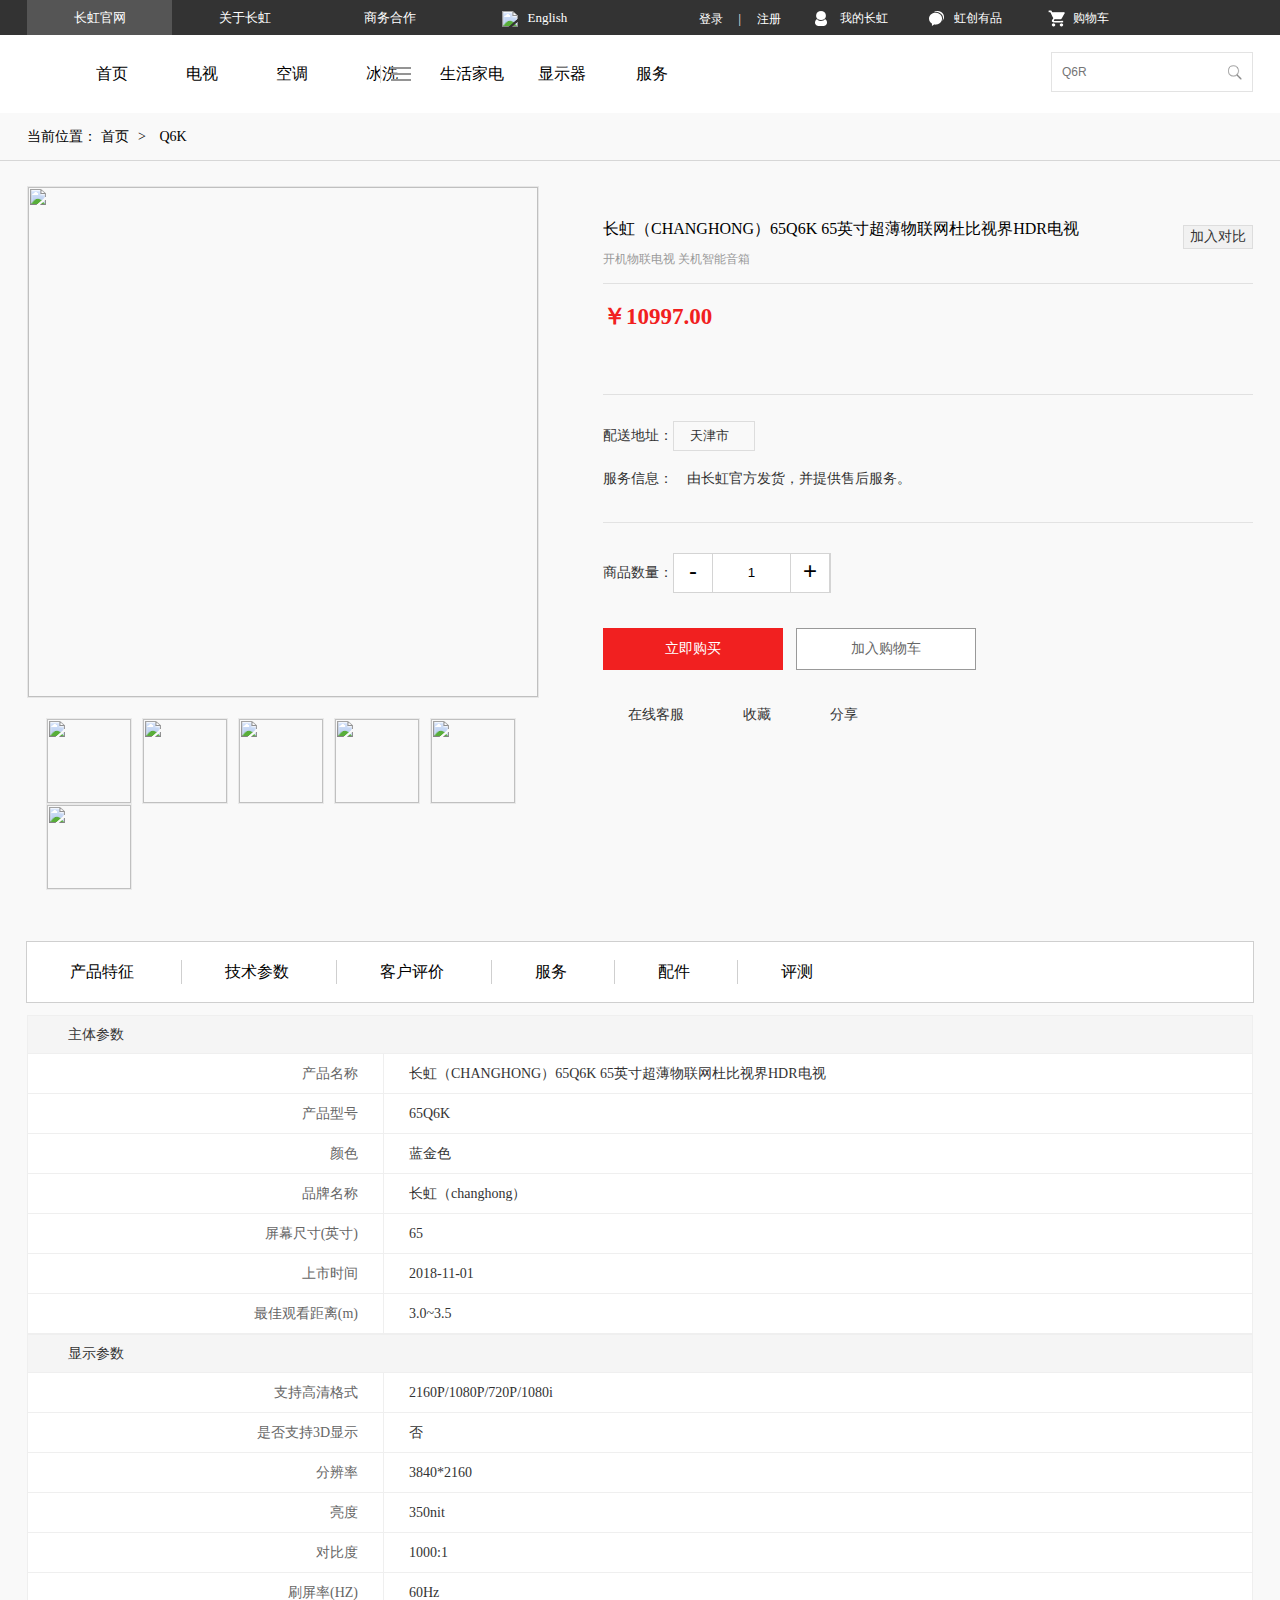
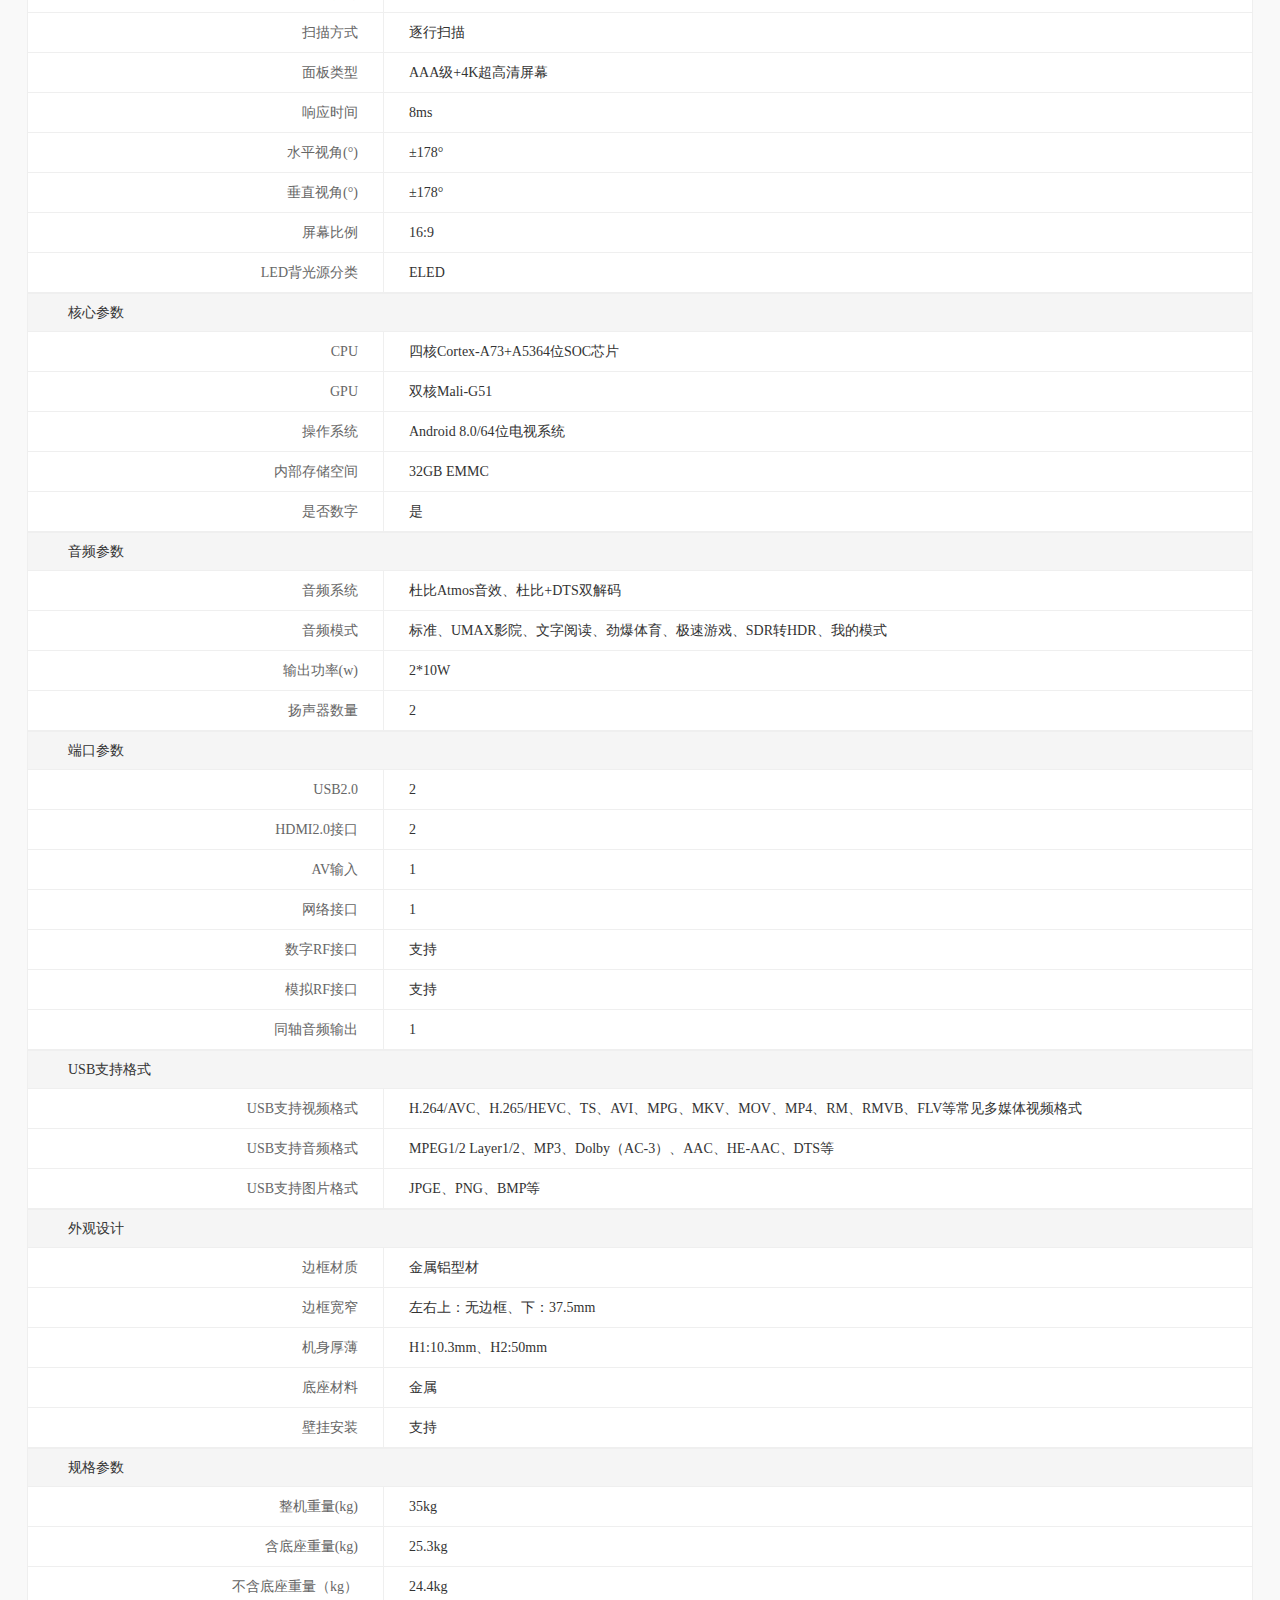
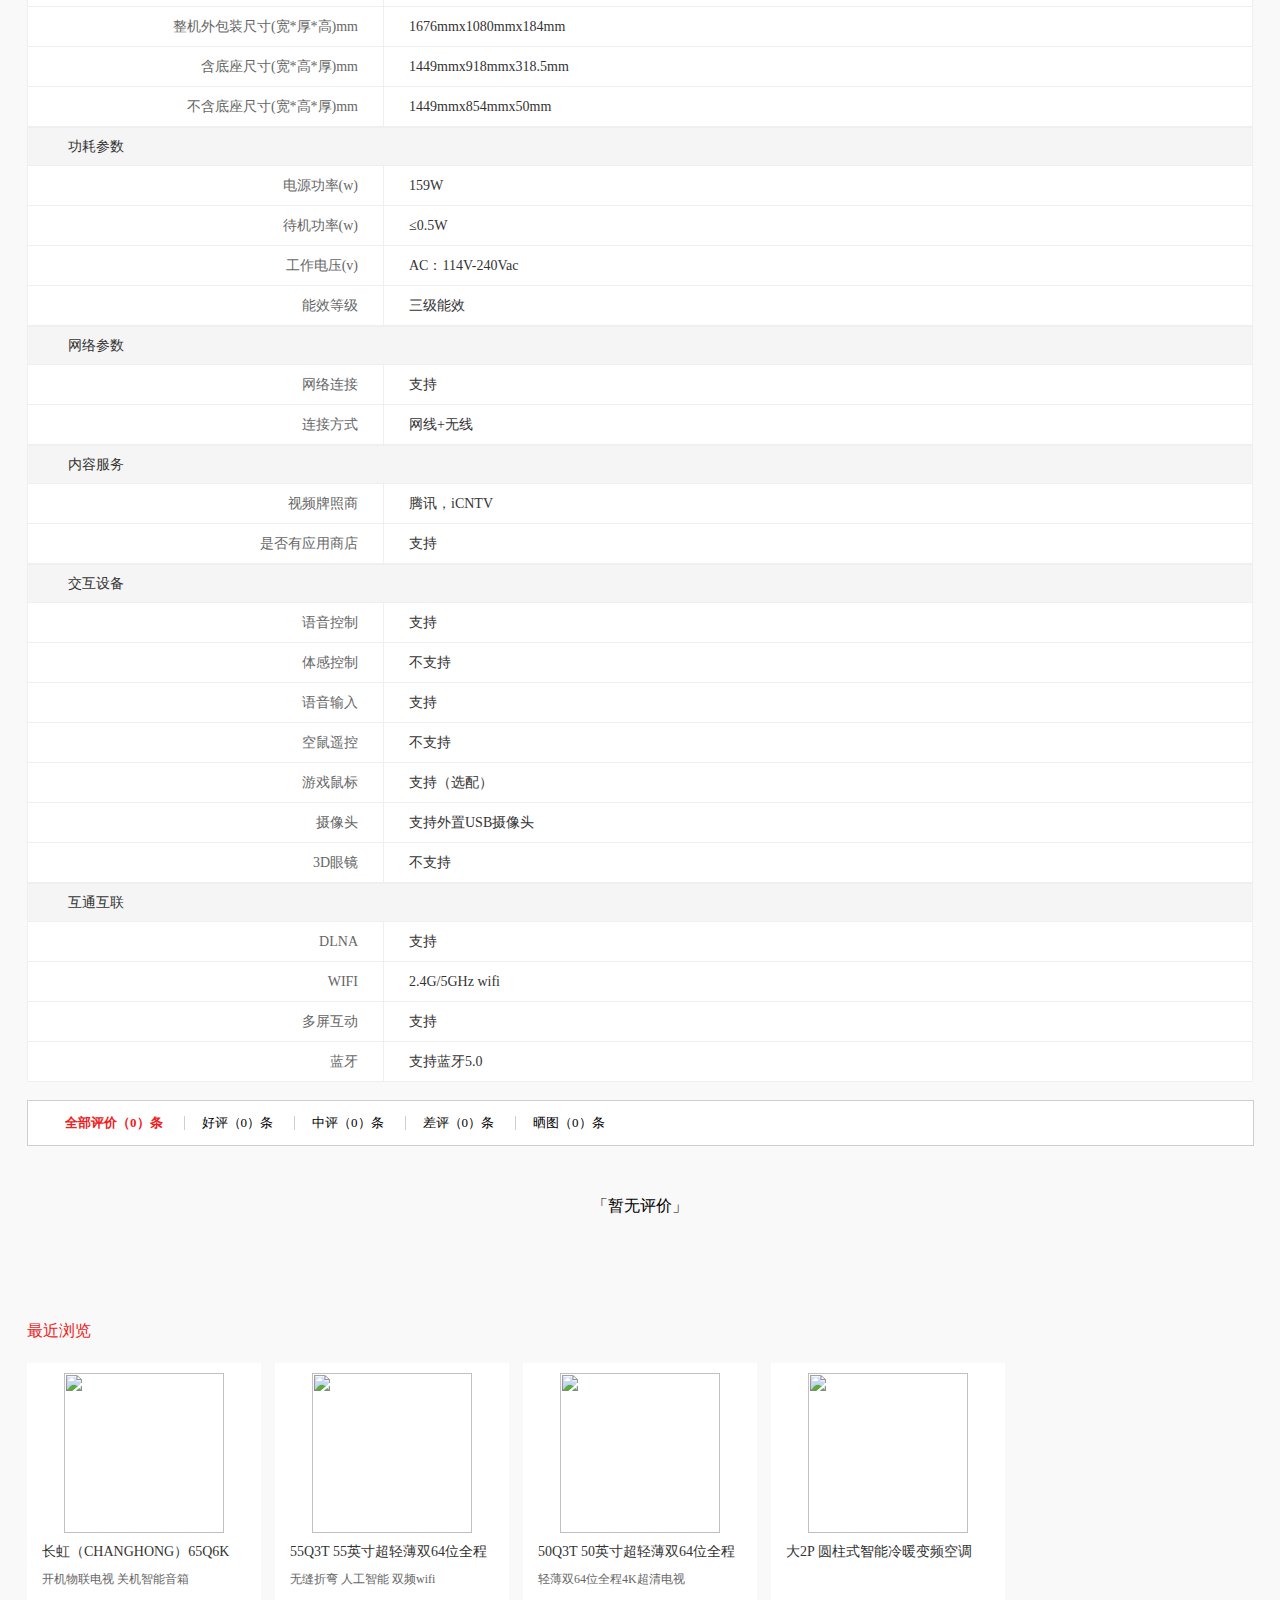
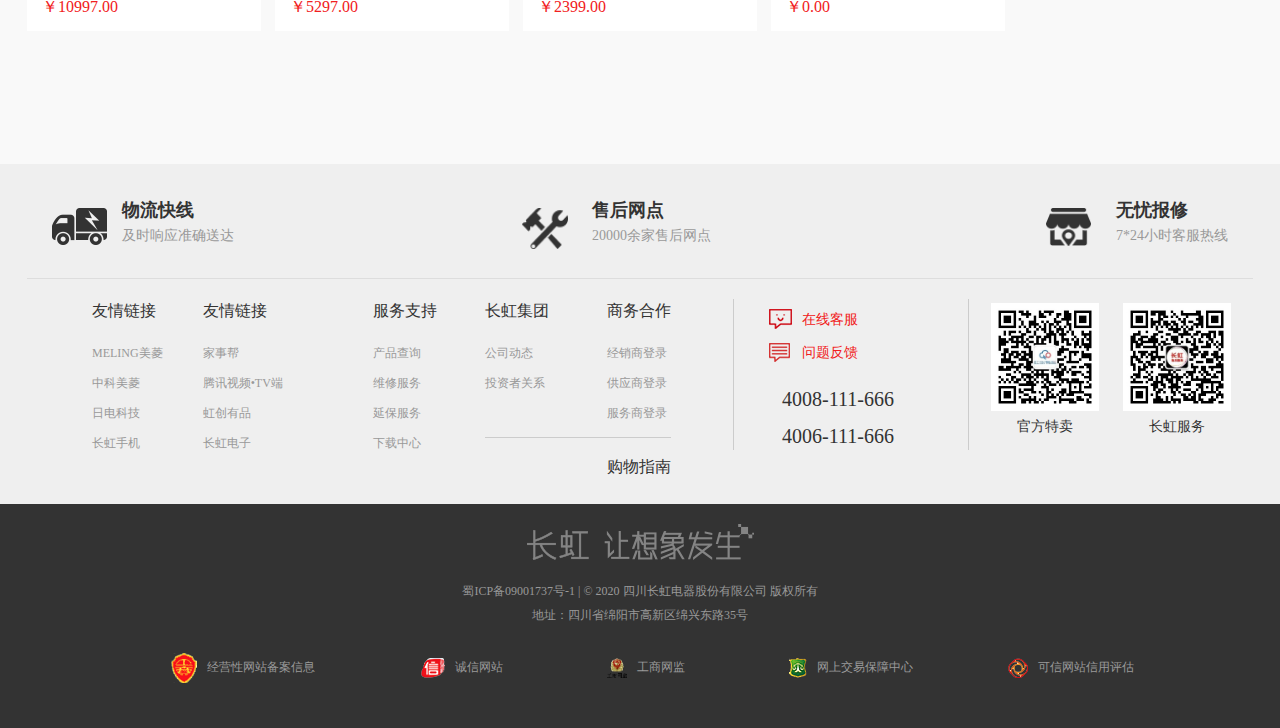
==== html/detailed.html @ 0b78bee0 "第9次提交，详情页静态完成" ====
<!DOCTYPE html>
<html lang="en">
    <head>
        <meta charset="UTF-8">
        <meta name="viewport" content="width=device-width, initial-scale=1.0">
        <meta http-equiv="X-UA-Compatible" content="ie=edge">
        <title>长虹官网—让想象发生</title>
        <link rel="shortcut icon" href="http://cn.changhong.com/favicon.ico">
        <link rel="stylesheet" href="../css/detailed.min.css">
        <script src="../js/require.js" async="true" defer data-main="../js/mainDetailed"></script>
    </head>
    <body>
        <!-- 头部 -->
        <div class="header">
            <div class="header-container">
                <div class="header-left">
                    <ul>
                        <li><a href="" class="cur">长虹官网</a></li>
                        <li><a href="">关于长虹</a></li>
                        <li><a href="">商务合作</a></li>
                        <li><a href="">
                            <img src="http://images.changhong.com/chgw/images/en_icon.png">
                            &nbsp;&nbsp;English
                        </a></li>
                    </ul>
                </div>
                <div class="header-right">
                    <div class="header-login">
                        <a href="html/login.html">登录</a>
                        <span>|</span>
                        <a href="">注册</a>
                    </div>
                    <div class="header-motool">
                        <div class="motool-tool">
                            <div class="motool-tool-row">
                                <a href="" class="tool-min">我的长虹</a>
                            </div>
                            <div class="tool-myCQ-tips">
                                <div class="tool-myCQ-infor">
                                    <img src="http://cn.changhong.com/images/tool-myCQ-my-photo_03.jpg" alt="" width="60" height="60" id="user_image">
                                    <p class="tool-myCQ-infor-phone">您好请登录</a></p>
                                    <p class="tool-myCQ-infor-setting"><a href="">账户设置</a></p>
                                </div>
                                <div class="tool-myCQ-operation">
                                    <a href="">我的订单</a>
                                    <span>|</span>
                                    <a href="">我的预约</a>
                                    <div class="tool-myCQ-operation-cut"></div>
                                    <a href="">家电管家</a>
                                    <span>|</span>
                                    <a href="">服务记录</a>
                                    <div class="tool-myCQ-operation-cut"></div>
                                    <a href="">我的收藏</a>
                                    <span>|</span>     
                                    <div class="tool-myCQ-operation-cut"></div>
                                </div>
                            </div>
                        </div>
                        <div class="motool-tool">
                            <div class="motool-tool-row">
                                <a href="" class="tool-new">虹创有品</a>
                                <img class="hcyp-ewm-img" src="http://images.changhong.com/chgw/images/cnhome-hcyp-ewm.jpg" alt="">
                            </div>
                        </div>
                        <div class="motool-tool">
                            <div class="motool-tool-row">
                                <a href="" class="tool-gw">购物车</a>
                            </div>
                            <div class="tool-container-tips">
                                <div class="tool-container-tips-warp">
                                </div>
                                <div class="tool-goods-pay">
                                    <div class="tool-car-infor">
                                        <p><span id="totalNum">0</span>件商品</p>
                                        <h1>总价：<span id="totalPrice"></span></h1>
                                    </div>
                                    <a href="" class="goods-pay-btn" id="goods-pay-btn">立即结算</a>
                                </div>
                                <h1 class="tips-nogoods">购物车中还没有商品，赶紧选购吧</h1>
                            </div>
                        </div>
                    </div>
                </div>
            </div>
        </div>

        <!-- 导航 -->
        <div class="nav">
            <div class="com-width clearfix header-nav-container">
                <div class="nav-logo">
                    <a href="index.html">
                        <img src="http://cn.changhong.com/gwsy/images/P020161125568572860644.png" alt="">
                    </a>
                </div>
                <div class="home-nav" id="home-nav">
                    <div class="home-inner-edit" id="edit">
                        <a href="#"></a>
                    </div>
                    <ul>
                        <li class="cur">
                            <div class="home-nav-menu1" id="n0">
                            </div>
                        </li>
                        <li>
                            <div class="home-nav-menu" id="n1">
                            </div>
                            <div class="home-nav-sub" style="display: none;">
                                <div class="com-width">
                                    <p class="home-sub-title">
                                    <a href="javascript:void(0);" style="cursor:default;">热门推荐</a>
                                    </p>
                                <div class="home-nav-sub-cont" id="div0">
                                                            
                                </div>
                            </div>
                            </div>
                        </li>
                        <li>
                            <div class="home-nav-menu" id="n2">
                            </div>
                            <div class="home-nav-sub" style="display: none;">
                                <div class="com-width">
                                    <p class="home-sub-title">
                                    <a href="#" style="cursor:default;">热门推荐</a>
                                    </p> 
                                <div class="home-nav-sub-cont" id="div1">
        
                                </div>
                            </div>
                            </div>
                        </li>
                        <li>
                            <div class="home-nav-menu" id="n3">
                            </div>
                            <div class="home-nav-sub" style="display: none;">
                                <div class="com-width">
                                    <p class="home-sub-title">
                                    <a href="#" style="cursor:default;">热门推荐</a>
                                    </p> 
                                <div class="home-nav-sub-cont" id="div2">
        
                                </div>
                            </div>
                            </div>                        </li>
                        <li>
                            <div class="home-nav-menu" id="n4">
                            </div>
                            <div class="home-nav-sub" style="display: none;">
                                <div class="com-width">
                                    <p class="home-sub-title">
                                    <a href="#" style="cursor:default;">热门推荐</a>
                                    </p> 
                                <div class="home-nav-sub-cont" id="div3">
        
                                </div>
                            </div>
                            </div>                        </li>
                        <li>
                            <div class="home-nav-menu" id="n5">
                            </div>
                            <div class="home-nav-sub" style="display: none;">
                                <div class="com-width">
                                    <p class="home-sub-title">
                                    <a href="#" style="cursor:default;">热门推荐</a>
                                    </p> 
                                <div class="home-nav-sub-cont" id="div4">
        
                                </div>
                            </div>
                            </div>                        </li>
                        <li>
                            <div class="home-nav-menu" id="n6">
                            </div class="home-nav-menu">
                            <div class="home-nav-sub" style="display: none;">
                                <div class="com-width">
                                    <p class="home-sub-title">
                                    <a href="#" style="cursor:default;">热门推荐</a>
                                    </p> 
                                <div class="home-nav-sub-cont" id="div5">
        
                                </div>
                            </div>
                            </div>                        </li>
                    </ul>
                </div>
                <div class="home-search">
                    <input type="text" id="searchInput" class="home-search-key" placeholder="Q6R">
                    <input type="button" class="home-search-btn">
                    <div id="orignSearchList">
                    </div>
              </div>
            </div>
        </div>
        <div class="home-nav-inner home-nav-inner-show home-nav-inner-index" id="navT">
            <ul>
                
                <!--chiq-->
                
                    <li>
                        <div class="home-inner-menu home-inner-chiq" id="nT0">
                                <!--启客系列-->
                            </div>
                            <div class="home-inner-secd" id="nav0">
                           
                            </div>
                        </li>
                    
                    <!--chiq-->
                    <!--平板电视-->
                    
                        <li>
                            <div class="home-inner-menu home-inner-TV" id="nT1">
                                <!--<a href='http://cn.changhong.com/cpzx/pb_televisions/search.html'  target="_blank"  >平板电视</a><span></span>-->
                            </div>
                            <div class="home-inner-secd" id="nav1">
                           
                            </div>
                        </li>
                    
                    <!--平板电视-->
                    <!--家用空调-->
                    
                        <li>
                            <div class="home-inner-menu home-inner-air" id="nT2">
                                <!--<a href="./cpzx/jy_aircondition/" target="_blank">空调产品</a>-->
                            </div>
                            <div class="home-inner-secd" id="nav2">
                            </div>
                        </li>
                    
                    <!--家用空调-->
                    <!--冰洗-->
                    
                        <li>
                            <div class="home-inner-menu home-inner-icebox" id="nT3">
                                <!--<a href="./cpzx/bx/" target="_blank">冰洗产品</a> href='http://cn.changhong.com/cpzx/bx/search.html?bxlx=qtbx'-->
                            </div>
                            <div class="home-inner-secd" id="nav3">
                            
                </div>
            </li>
        
        <!--冰洗-->
        <!--生活电器-->
        
            <li>
                <div class="home-inner-menu home-inner-ele" id="nT4">
                    <!--生活家电-->
                </div>
                <div class="home-inner-secd" id="nav4">
                
                </div>
            </li>
        
        <!--生活电器-->
        <!--数码影音-->
        
            <li>
                <div class="home-inner-menu home-inner-digital" id="nT5">
                </div>
                <div class="home-inner-secd" id="nav5">
                 
                </div>
            </li>
        
        <!--数码影音-->
        <!--周边其他--><!--照明-->
        
            <li>
                <div class="home-inner-menu home-inner-other" id="nT6">
                </div>
                <div class="home-inner-secd" id="nav6">

                </div>
            </li>
        
        <!--周边其他-->
        
        </ul>
    </div>

<!-- content -->
<div class="pro-detail">
    <p class="pro-detail-bumb">当前位置：
        <a href="http://cn.changhong.com/">首页</a>
        <span>&gt;</span>
        <a target="_self" href="http://cn.changhong.com/cpzx/chiq/chiq_televisions/chiq_q6k/">Q6K</a>

        <!--            <a href="../../../../../" target="_blank" title="首页" class="CurrChnlCls">首页</a><span>></span><a href="../../../../" target="_blank" title="产品中心" class="CurrChnlCls">产品中心</a><span>></span><a href="../../../" target="_blank" title="启客系列" class="CurrChnlCls">启客系列</a><span>></span><a href="../../" target="_blank" title="CHiQ电视" class="CurrChnlCls">CHiQ电视</a><span>></span><a href="../" target="_blank" title="Q6K" class="CurrChnlCls">Q6K</a>
        -->
    </p>
    <div class="pro-detail-con">
        <div class="pro-dcon-item clearfix">
            <div class="pro-ditem-pic">
                <div class="pro-ditem-cp">
                    <div id="ProDiemCp">
                        <img id="" src="http://images.changhong.com/chgw/cpzx/chiq/chiq_televisions/chiq_q6k/201811/W020181117350957097917.jpg" alt="" width="510" height="510">
                        <div class="big-mirror" style="display: none; left: 40.4px; top: 0px;"></div>
                    </div>
                    <div class="big-pic" style="display: none;">
                        <img src="http://images.changhong.com/chgw/cpzx/chiq/chiq_televisions/chiq_q6k/201811/W020181117350957097917.jpg" alt="" width="1275" height="1275" style="left: -101px; top: 0px;"></div>
                </div>
                <div class="pro-ditem-items">
                    <a href="javascript:void(0);" class="item-pre"></a>
                    <div>
                        <ul id="daxiaocontrol" style="width: 662px;">
                            
                                <li class="pro-cur">
                                    <a href="javascript:void(0)" class="item-s">
                                        <img src="http://images.changhong.com/chgw/cpzx/chiq/chiq_televisions/chiq_q6k/201811/W020181117350954311522.jpg" alt="" width="84" height="84"></a>
                                </li>
                            
                                <li>
                                    <a href="javascript:void(0)" class="item-s">
                                        <img src="http://images.changhong.com/chgw/cpzx/chiq/chiq_televisions/chiq_q6k/201811/W020181117350954834028.jpg" alt="" width="84" height="84"></a>
                                </li>
                            
                                <li>
                                    <a href="javascript:void(0)" class="item-s">
                                        <img src="http://images.changhong.com/chgw/cpzx/chiq/chiq_televisions/chiq_q6k/201811/W020181117350955542873.jpg" alt="" width="84" height="84"></a>
                                </li>
                            
                                <li>
                                    <a href="javascript:void(0)" class="item-s">
                                        <img src="http://images.changhong.com/chgw/cpzx/chiq/chiq_televisions/chiq_q6k/201811/W020181117350956242283.jpg" alt="" width="84" height="84"></a>
                                </li>
                            
                                <li>
                                    <a href="javascript:void(0)" class="item-s pro-cur">
                                        <img src="http://images.changhong.com/chgw/cpzx/chiq/chiq_televisions/chiq_q6k/201811/W020181117350957097917.jpg" alt="" width="84" height="84"></a>
                                </li>
                            
                                <li>
                                    <a href="javascript:void(0)" class="item-s">
                                        <img src="http://images.changhong.com/chgw/cpzx/chiq/chiq_televisions/chiq_q6k/201811/W020181117350957800195.jpg" alt="" width="84" height="84"></a>
                                </li>
                            
                                <li class="m0">
                                    <a href="javascript:void(0)" class="item-s">
                                        <img src="http://images.changhong.com/chgw/cpzx/chiq/chiq_televisions/chiq_q6k/201811/W020181117350958350794.jpg" alt="" width="84" height="84"></a>
                                </li>
                            
                            <script>jQuery(function($) {
                                $("#daxiaocontrol li:first").addClass("pro-cur");
                                $("#daxiaocontrol li:last").addClass("m0");
                            });</script>
                        </ul>
                    </div>
                    <a href="javascript:void(0);" class="item-next"></a>
                </div>
            </div>
            <div class="pro-ditem-price">
                <div class="pro-ditem-name">
                    <h2>
                        长虹（CHANGHONG）65Q6K 65英寸超薄物联网杜比视界HDR电视
                        <p>开机物联电视 关机智能音箱</p>
                    </h2>
                    <a id="detailCompareBtn" href="##">加入对比</a>
                    <!-- onclick="contrastPro(null, 'CH5012137', getCompareListName('./t20181117_73083.html'), {'goodsSrc':'http://images.changhong.com/chgw/cpzx/chiq/chiq_televisions/chiq_q6k/201811/P020181117350950122636.jpg','goodsUrl':'./t20181117_73083.html','goodsTxt':'长虹（CHANGHONG）65Q6K 65英寸超薄物联网杜比视界HDR电视','goodsPrice':''} )" -->
                    <input type="text" style="display: none" id="r3wldm" value="CH5012137"></div>
                <div class="pro-price-con" style="padding-bottom: 0px;">
                    <strong>
                        <span id="goodsPrice">￥10997.00</span></strong>

                    <div class="promotion-label">
                        <p id="needjfnum">
                        </p>
                        <div class="promotion-info" id="cuxiaoDiv">
                        </div>
                    </div>

                </div>
                <div class="ym-pro-presell" id="ym-pro-presell">
                </div>
                <div class="pro-price-dgg" id="dgg-node" style="display: none;">
                    <span>选择规格：</span>
                </div>
                <script>
                    var dggDiv=$(".pro-price-dgg");
                        (function(){
                            var nowDgg="";
                            if(nowDgg==='')return;
                            var htmltext='<div class="dggDiv">';
                        
                            if('75吋'==nowDgg){
                                htmltext+='<div class="item  selected" title="75吋"><a href="#">75吋</a></div>';
                            }else{
                                htmltext+='<div class="item" title="75吋"><a href="http://cn.changhong.com/cpzx/chiq/chiq_televisions/chiq_q5n/201703/t20170321_66360.html">75吋</a></div>';
                            }
                        
                            if('65吋'==nowDgg){
                                htmltext+='<div class="item  selected" title="65吋"><a href="#">65吋</a></div>';
                            }else{
                                htmltext+='<div class="item" title="65吋"><a href="http://cn.changhong.com/cpzx/chiq/chiq_televisions/chiq_q5n/201703/t20170321_66357.html">65吋</a></div>';
                            }
                        
                            if('60吋'==nowDgg){
                                htmltext+='<div class="item  selected" title="60吋"><a href="#">60吋</a></div>';
                            }else{
                                htmltext+='<div class="item" title="60吋"><a href="http://cn.changhong.com/cpzx/chiq/chiq_televisions/chiq_q5n/201703/t20170321_66355.html">60吋</a></div>';
                            }
                        
                            if('55吋'==nowDgg){
                                htmltext+='<div class="item  selected" title="55吋"><a href="#">55吋</a></div>';
                            }else{
                                htmltext+='<div class="item" title="55吋"><a href="http://cn.changhong.com/cpzx/chiq/chiq_televisions/chiq_q5n/201703/t20170321_66353.html">55吋</a></div>';
                            }
                        
                            if('50吋'==nowDgg){
                                htmltext+='<div class="item  selected" title="50吋"><a href="#">50吋</a></div>';
                            }else{
                                htmltext+='<div class="item" title="50吋"><a href="http://cn.changhong.com/cpzx/chiq/chiq_televisions/chiq_q5n/201703/t20170321_66352.html">50吋</a></div>';
                            }
                        
                            if('43吋'==nowDgg){
                                htmltext+='<div class="item  selected" title="43吋"><a href="#">43吋</a></div>';
                            }else{
                                htmltext+='<div class="item" title="43吋"><a href="http://cn.changhong.com/cpzx/chiq/chiq_televisions/chiq_q5n/201703/t20170321_66349.html">43吋</a></div>';
                            }
                        
                            if('43吋'==nowDgg){
                                htmltext+='<div class="item  selected" title="43吋"><a href="#">43吋</a></div>';
                            }else{
                                htmltext+='<div class="item" title="43吋"><a href="http://youpin.changhong.com/cpzx/chiq/chiq_televisions/chiq_q5n/201808/t20180816_71158.html">43吋</a></div>';
                            }
                        
                            if('75吋'==nowDgg){
                                htmltext+='<div class="item  selected" title="75吋"><a href="#">75吋</a></div>';
                            }else{
                                htmltext+='<div class="item" title="75吋"><a href="http://youpin.changhong.com/cpzx/chiq/chiq_televisions/chiq_q5n/201808/t20180816_71163.html">75吋</a></div>';
                            }
                        
                            htmltext+='</div>';
                            if(htmltext=='<div class="dggDiv"></div>')return;
                            dggDiv.append(htmltext);
                        })();
                    
                    
                        
                    
                        
                        (function(){
                            var nowDgg="";
                            if(nowDgg==='')return;
                            var htmltext='<div class="dggDiv">';
                        
                            if('65吋'==nowDgg){
                                htmltext+='<div class="item  selected" title="65吋"><a href="#">65吋</a></div>';
                            }else{
                                htmltext+='<div class="item" title="65吋"><a href="http://cn.changhong.com/cpzx/chiq/chiq_televisions/chiq_q3t/201608/t20160829_3259.html">65吋</a></div>';
                            }
                        
                            if('60吋'==nowDgg){
                                htmltext+='<div class="item  selected" title="60吋"><a href="#">60吋</a></div>';
                            }else{
                                htmltext+='<div class="item" title="60吋"><a href="http://cn.changhong.com/cpzx/chiq/chiq_televisions/chiq_q3t/201611/t20161123_64910.html">60吋</a></div>';
                            }
                        
                            if('55吋'==nowDgg){
                                htmltext+='<div class="item  selected" title="55吋"><a href="#">55吋</a></div>';
                            }else{
                                htmltext+='<div class="item" title="55吋"><a href="http://cn.changhong.com/cpzx/chiq/chiq_televisions/chiq_q3t/201611/t20161123_64879.html">55吋</a></div>';
                            }
                        
                            if('50吋'==nowDgg){
                                htmltext+='<div class="item  selected" title="50吋"><a href="#">50吋</a></div>';
                            }else{
                                htmltext+='<div class="item" title="50吋"><a href="http://cn.changhong.com/cpzx/chiq/chiq_televisions/chiq_q3t/201609/t20160924_59772.html">50吋</a></div>';
                            }
                        
                            if('43吋'==nowDgg){
                                htmltext+='<div class="item  selected" title="43吋"><a href="#">43吋</a></div>';
                            }else{
                                htmltext+='<div class="item" title="43吋"><a href="http://cn.changhong.com/cpzx/chiq/chiq_televisions/chiq_q3t/201611/t20161122_64322.html">43吋</a></div>';
                            }
                        
                            if('43吋'==nowDgg){
                                htmltext+='<div class="item  selected" title="43吋"><a href="#">43吋</a></div>';
                            }else{
                                htmltext+='<div class="item" title="43吋"><a href="http://youpin.changhong.com/cpzx/chiq/chiq_televisions/chiq_q3t/201808/t20180816_71172.html">43吋</a></div>';
                            }
                        
                            if('50吋'==nowDgg){
                                htmltext+='<div class="item  selected" title="50吋"><a href="#">50吋</a></div>';
                            }else{
                                htmltext+='<div class="item" title="50吋"><a href="http://youpin.changhong.com/cpzx/chiq/chiq_televisions/chiq_q3t/201808/t20180816_71173.html">50吋</a></div>';
                            }
                        
                            if('55吋'==nowDgg){
                                htmltext+='<div class="item  selected" title="55吋"><a href="#">55吋</a></div>';
                            }else{
                                htmltext+='<div class="item" title="55吋"><a href="http://youpin.changhong.com/cpzx/chiq/chiq_televisions/chiq_q3t/201808/t20180816_71174.html">55吋</a></div>';
                            }
                        
                            if('60吋'==nowDgg){
                                htmltext+='<div class="item  selected" title="60吋"><a href="#">60吋</a></div>';
                            }else{
                                htmltext+='<div class="item" title="60吋"><a href="http://youpin.changhong.com/cpzx/chiq/chiq_televisions/chiq_q3t/201808/t20180816_71175.html">60吋</a></div>';
                            }
                        
                            if('65吋'==nowDgg){
                                htmltext+='<div class="item  selected" title="65吋"><a href="#">65吋</a></div>';
                            }else{
                                htmltext+='<div class="item" title="65吋"><a href="http://youpin.changhong.com/cpzx/chiq/chiq_televisions/chiq_q3t/201808/t20180816_71176.html">65吋</a></div>';
                            }
                        
                            if('43吋'==nowDgg){
                                htmltext+='<div class="item  selected" title="43吋"><a href="#">43吋</a></div>';
                            }else{
                                htmltext+='<div class="item" title="43吋"><a href="http://cn.changhong.com/mobile/cpzx/chiq/chiq_televisions/chiq_q3t/201803/t20180328_68993.html">43吋</a></div>';
                            }
                        
                            htmltext+='</div>';
                            if(htmltext=='<div class="dggDiv"></div>')return;
                            dggDiv.append(htmltext);
                        })();
                    
                    
                        
                        (function(){
                            var nowDgg="";
                            if(nowDgg==='')return;
                            var htmltext='<div class="dggDiv">';
                        
                            if('75吋'==nowDgg){
                                htmltext+='<div class="item  selected" title="75吋"><a href="#">75吋</a></div>';
                            }else{
                                htmltext+='<div class="item" title="75吋"><a href="http://cn.changhong.com/cpzx/pb_televisions/azds/201703/t20170301_66234.html">75吋</a></div>';
                            }
                        
                            if('65吋'==nowDgg){
                                htmltext+='<div class="item  selected" title="65吋"><a href="#">65吋</a></div>';
                            }else{
                                htmltext+='<div class="item" title="65吋"><a href="http://cn.changhong.com/cpzx/pb_televisions/azds/201704/t20170401_66441.html">65吋</a></div>';
                            }
                        
                            if('50吋'==nowDgg){
                                htmltext+='<div class="item  selected" title="50吋"><a href="#">50吋</a></div>';
                            }else{
                                htmltext+='<div class="item" title="50吋"><a href="http://cn.changhong.com/mobile/cpzx/pb_televisions/azds/201803/t20180328_69265.html">50吋</a></div>';
                            }
                        
                            if('65吋'==nowDgg){
                                htmltext+='<div class="item  selected" title="65吋"><a href="#">65吋</a></div>';
                            }else{
                                htmltext+='<div class="item" title="65吋"><a href="http://cn.changhong.com/mobile/cpzx/pb_televisions/azds/201803/t20180328_69225.html">65吋</a></div>';
                            }
                        
                            if('75吋'==nowDgg){
                                htmltext+='<div class="item  selected" title="75吋"><a href="#">75吋</a></div>';
                            }else{
                                htmltext+='<div class="item" title="75吋"><a href="http://youpin.changhong.com/cpzx/pb_televisions/azds/201808/t20180816_71285.html">75吋</a></div>';
                            }
                        
                            if('75吋'==nowDgg){
                                htmltext+='<div class="item  selected" title="75吋"><a href="#">75吋</a></div>';
                            }else{
                                htmltext+='<div class="item" title="75吋"><a href="http://cn.changhong.com/mobile/cpzx/pb_televisions/azds/201803/t20180328_69226.html">75吋</a></div>';
                            }
                        
                            htmltext+='</div>';
                            if(htmltext=='<div class="dggDiv"></div>')return;
                            dggDiv.append(htmltext);
                        })();
                    
                    
                        
                        (function(){
                            var nowDgg="";
                            if(nowDgg==='')return;
                            var htmltext='<div class="dggDiv">';
                        
                            if('55吋'==nowDgg){
                                htmltext+='<div class="item  selected" title="55吋"><a href="#">55吋</a></div>';
                            }else{
                                htmltext+='<div class="item" title="55吋"><a href="http://youpin.changhong.com/cpzx/chiq/chiq_televisions/chiq_q3r/201808/t20180816_71168.html">55吋</a></div>';
                            }
                        
                            if('65吋'==nowDgg){
                                htmltext+='<div class="item  selected" title="65吋"><a href="#">65吋</a></div>';
                            }else{
                                htmltext+='<div class="item" title="65吋"><a href="http://youpin.changhong.com/cpzx/chiq/chiq_televisions/chiq_q3r/201808/t20180816_71170.html">65吋</a></div>';
                            }
                        
                            htmltext+='</div>';
                            if(htmltext=='<div class="dggDiv"></div>')return;
                            dggDiv.append(htmltext);
                        })();
                    
                    
                        
                        (function(){
                            var nowDgg="";
                            if(nowDgg==='')return;
                            var htmltext='<div class="dggDiv">';
                        
                            if('65吋'==nowDgg){
                                htmltext+='<div class="item  selected" title="65吋"><a href="#">65吋</a></div>';
                            }else{
                                htmltext+='<div class="item" title="65吋"><a href="http://cn.changhong.com/cpzx/chiq/chiq_televisions/q5a/201705/t20170524_66685.html">65吋</a></div>';
                            }
                        
                            if('55吋'==nowDgg){
                                htmltext+='<div class="item  selected" title="55吋"><a href="#">55吋</a></div>';
                            }else{
                                htmltext+='<div class="item" title="55吋"><a href="http://cn.changhong.com/cpzx/chiq/chiq_televisions/q5a/201705/t20170524_66684.html">55吋</a></div>';
                            }
                        
                            if('55吋'==nowDgg){
                                htmltext+='<div class="item  selected" title="55吋"><a href="#">55吋</a></div>';
                            }else{
                                htmltext+='<div class="item" title="55吋"><a href="http://youpin.changhong.com/cpzx/chiq/chiq_televisions/q5a/201808/t20180816_71166.html">55吋</a></div>';
                            }
                        
                            if('65吋'==nowDgg){
                                htmltext+='<div class="item  selected" title="65吋"><a href="#">65吋</a></div>';
                            }else{
                                htmltext+='<div class="item" title="65吋"><a href="http://youpin.changhong.com/cpzx/chiq/chiq_televisions/q5a/201808/t20180816_71167.html">65吋</a></div>';
                            }
                        
                            htmltext+='</div>';
                            if(htmltext=='<div class="dggDiv"></div>')return;
                            dggDiv.append(htmltext);
                        })();
                    
                    
                        
                    
                        
                        (function(){
                            var nowDgg="";
                            if(nowDgg==='')return;
                            var htmltext='<div class="dggDiv">';
                        
                            if('银色'==nowDgg){
                                htmltext+='<div class="item  selected" title="银色"><a href="#">银色</a></div>';
                            }else{
                                htmltext+='<div class="item" title="银色"><a href="http://youpin.changhong.com/cpzx/pb_televisions/azds/201808/t20180816_71292.html">银色</a></div>';
                            }
                        
                            if('金色'==nowDgg){
                                htmltext+='<div class="item  selected" title="金色"><a href="#">金色</a></div>';
                            }else{
                                htmltext+='<div class="item" title="金色"><a href="http://youpin.changhong.com/cpzx/pb_televisions/azds/201808/t20180816_71295.html">金色</a></div>';
                            }
                        
                            htmltext+='</div>';
                            if(htmltext=='<div class="dggDiv"></div>')return;
                            dggDiv.append(htmltext);
                        })();
                    
                    
                    if($("#dgg-node .dggDiv").length==0){
                        $("#dgg-node").hide();
                    }
                </script>
                <div id="localCity" style="display: none;"></div>

                <div class="pro-price-where">
                    <div>
                        <span>配送地址：</span>


                        <div id="addrLoading" style="font-size: 12px; line-height: 32px; display: none;" class="">正在定位您所在城市，请稍等...</div>

                        <div id="receiveAddr0" class="address-select details-address-select " >

                            <h1 id="receiveAddr" class="address-select-label address-select-shape" onkeydown="return false;">天津市</h1>
                            <div class="address-select-content" style="display: none;">
                                <ul class="address-select-area">
                                    <li class="address-check">省份</li>
                                    <li class="">城市</li>
                                    <li class="">县区</li>

                                </ul>
                                <div class="select-area-container">
                                    <div class="select-area select-area-cur" id="areaProvince">
                                        <a href="javascript:void(0)" onclick="setProvince(this)" areacode="110000000000">北京市</a>
                                        <a href="javascript:void(0)" onclick="setProvince(this)" areacode="120000000000">天津市</a>
                                        <a href="javascript:void(0)" onclick="setProvince(this)" areacode="130000000000">河北省</a>
                                        <a href="javascript:void(0)" onclick="setProvince(this)" areacode="140000000000">山西省</a>
                                        <a href="javascript:void(0)" onclick="setProvince(this)" areacode="150000000000">内蒙古</a>
                                        <a href="javascript:void(0)" onclick="setProvince(this)" areacode="210000000000">辽宁省</a>
                                        <a href="javascript:void(0)" onclick="setProvince(this)" areacode="220000000000">吉林省</a>
                                        <a href="javascript:void(0)" onclick="setProvince(this)" areacode="230000000000">黑龙江省</a>
                                        <a href="javascript:void(0)" onclick="setProvince(this)" areacode="310000000000">上海市</a>
                                        <a href="javascript:void(0)" onclick="setProvince(this)" areacode="320000000000">江苏省</a>
                                        <a href="javascript:void(0)" onclick="setProvince(this)" areacode="330000000000">浙江省</a>
                                        <a href="javascript:void(0)" onclick="setProvince(this)" areacode="340000000000">安徽省</a>
                                        <a href="javascript:void(0)" onclick="setProvince(this)" areacode="350000000000">福建省</a>
                                        <a href="javascript:void(0)" onclick="setProvince(this)" areacode="360000000000">江西省</a>
                                        <a href="javascript:void(0)" onclick="setProvince(this)" areacode="370000000000">山东省</a>
                                        <a href="javascript:void(0)" onclick="setProvince(this)" areacode="410000000000">河南省</a>
                                        <a href="javascript:void(0)" onclick="setProvince(this)" areacode="420000000000">湖北省</a>
                                        <a href="javascript:void(0)" onclick="setProvince(this)" areacode="430000000000">湖南省</a>
                                        <a href="javascript:void(0)" onclick="setProvince(this)" areacode="440000000000">广东省</a>
                                        <a href="javascript:void(0)" onclick="setProvince(this)" areacode="450000000000">广西</a>
                                        <a href="javascript:void(0)" onclick="setProvince(this)" areacode="460000000000">海南省</a>
                                        <a href="javascript:void(0)" onclick="setProvince(this)" areacode="500000000000">重庆市</a>
                                        <a href="javascript:void(0)" onclick="setProvince(this)" areacode="510000000000">四川省</a>
                                        <a href="javascript:void(0)" onclick="setProvince(this)" areacode="520000000000">贵州省</a>
                                        <a href="javascript:void(0)" onclick="setProvince(this)" areacode="530000000000">云南省</a>
                                        <!--<a href="javascript:void(0)" onclick="setProvince(this)" areacode="540000000000">西藏</a>-->
                                        <a href="javascript:void(0)" onclick="setProvince(this)" areacode="610000000000">陕西省</a>
                                        <a href="javascript:void(0)" onclick="setProvince(this)" areacode="620000000000">甘肃省</a>
                                        <a href="javascript:void(0)" onclick="setProvince(this)" areacode="630000000000">青海省</a>
                                        <a href="javascript:void(0)" onclick="setProvince(this)" areacode="640000000000">宁夏</a>
                                        <!--<a href="javascript:void(0)" onclick="setProvince(this)" areacode="650000000000">新疆</a>-->
                                    </div>
                                    <div class="select-area" id="areaCity"><a href="javascript:void(0)" onclick="setCity(this);areacityclick(this)" areacode="120100000000">市辖区</a></div>
                                    <div class="select-area" id="areaCounty"></div>

                                </div>
                            </div>
                        </div>
                    </div>
                    <p>服务信息：
                        <span>由长虹官方发货，并提供售后服务。</span></p>
                </div>
                <div class="pro-price-num">
                    <div class="pro-ditem-num">
                        <span>商品数量：</span>
                        <div>
                            <a href="javascript:void(0);" class="pre" id="preCount" style="color:#000;">-</a>
                            <input type="text" value="1" id="count_value" style="color:#000;">
                            <a href="javascript:void(0);" class="next" id="nextCount" limitnum="20" style="color:#000;">+</a></div>

                    </div>
                    <div class="pro-ditem-num" style="position: absolute;"><span class="have have-no" id="addresshasgoods" style="color: red; display: none;"></span></div>

                    <div id="btns0">
                        <a id="nowbuy" href="javascript:;" class="pro-ditem-buy" onclick="buyGood()">立即购买</a>
                        <a id="usejf" href="javascript:;" class="pro-ditem-buy" onclick="return false;" style="display: none; cursor: not-allowed; color: rgb(153, 153, 153); background: rgb(238, 238, 238); border: 1px solid rgb(153, 153, 153);">立即兑换</a>
                        <a id="ljyyBtn" href="javascript:;" class="pro-ditem-buy" onclick="return false;" style="display: none; cursor: not-allowed; color: rgb(153, 153, 153); background: rgb(238, 238, 238); border: 1px solid rgb(153, 153, 153);" mc="长虹（CHANGHONG）65Q6K 65英寸超薄物联网杜比视界HDR电视">立即预约</a>
                    </div>
                    <a href="javascript:;" class="pro-ditem-addin" id="pro-ditem-addin">加入购物车</a>

                    <p>
                        <a href="javascript:void(0)" class="kf" id="online-ask-item_2">在线客服</a>
                        <a href="javascript:void(0)" class="like" id="addFavorite">收藏</a>
                        <!--
                                                    <a href="javascript:void(0)" class="share" onclick="javascript:bShare.more(event);return false;" style="padding-right:10px;">分享</a>
                        -->
                        <a href="javascript:void(0)" class="share" style="padding-right:10px;">分享</a>

                        <a href="javascript:void(0)" title="分享到新浪微博" onclick="javascript:bShare.share(event,'sinaminiblog',0);return false;" style="padding:0px;">
                            <img src="http://images.changhong.com/chgw/images/share-sinaminiblog.gif" style="height:16px; width:16px; vertical-align:middle;">
                        </a>
                        <a href="javascript:void(0)" title="分享到微信" onclick="javascript:bShare.share(event,'weixin',0);return false;" style="padding:0px;">
                            <img src="http://images.changhong.com/chgw/images/share-weixin.png" style="height:16px; width:16px; vertical-align:middle;">
                        </a>
                        <a href="javascript:void(0)" title="分享到QQ空间" onclick="javascript:bShare.share(event,'qzone',0);return false;" style="padding:0px;">
                            <img src="http://images.changhong.com/chgw/images/share-qzone.gif" style="height:16px; width:16px; vertical-align:middle;">
                        </a>
                        <a href="javascript:void(0)" title="分享到豆瓣网" onclick="javascript:bShare.share(event,'douban',0);return false;" style="padding:0px;">
                            <img src="http://images.changhong.com/chgw/images/share-douban.png" style="height:16px; width:16px; vertical-align:middle;">
                        </a>
                        <!--
                                                    <a href="javascript:void(0)" title="分享到QQ好友" onclick="javascript:bShare.share(event,'qqim',0);return false;" style="padding:0px;">
                                                        <img src="http://images.changhong.com/chgw/images/qqim.gif" style="height:16px; width:16px; vertical-align:middle;" />
                                                    </a>

                                                    <a href="javascript:void(0)" title="分享到电子邮件" onclick="javascript:bShare.share(event,'email',0);return false;" style="padding:0px;">
                                                        <img src="http://images.changhong.com/chgw/images/email.gif" style="height:16px; width:16px; vertical-align:middle;" />
                                                    </a>
                        -->

                        <script type="text/javascript" charset="utf-8" src="http://static.bshare.cn/b/buttonLite.js#style=-1&amp;uuid=&amp;pophcol=1&amp;lang=zh"></script>


                    </p>
                </div>
            </div>
        </div>
        <div class="pro-ditem-set" style="display: none;"></div>
        <!-- 修改开始 -->
        <div class="pro-ditem-cs">
            <a href="javascript:void(0);" class="tab">产品特征</a>
            <span></span>
            <a href="javascript:void(0);" class="tab sel">技术参数</a>
            <span></span>
            <a href="javascript:void(0);" class="tab" id="khpj">客户评价</a>
            <span></span>
            <a href="javascript:void(0);" class="tab">服务</a>
            <span></span>
            <a href="javascript:void(0);" class="tab">配件</a>
            <span></span>
            <a href="javascript:void(0);" class="tab">评测</a></div>
        <div class="pro-ditem-tab" style="width: 1226px; margin: 0px auto; margin-top:12px;">
            <div class="pro-ditem-detail pro-ditem-tabcon" style="display: none;">&nbsp;<img data-original="http://images.changhong.com/chgw/cpzx/chiq/chiq_televisions/chiq_q6k/201811/W020181117350946090915.jpg" title="1226_01" width="100%" alt="" oldsrc="W020181117350946090915.jpg" src="http://images.changhong.com/chgw/cpzx/chiq/chiq_televisions/chiq_q6k/201811/W020181117350946090915.jpg" style="display: inline;"><img data-original="http://images.changhong.com/chgw/cpzx/chiq/chiq_televisions/chiq_q6k/201811/W020181117350946438665.jpg" title="1226_02" width="100%" alt="" oldsrc="W020181117350946438665.jpg" src="http://images.changhong.com/chgw/cpzx/chiq/chiq_televisions/chiq_q6k/201811/W020181117350946438665.jpg" style="display: inline;"><img data-original="http://images.changhong.com/chgw/cpzx/chiq/chiq_televisions/chiq_q6k/201811/W020181117350946575128.jpg" title="1226_03" width="100%" alt="" oldsrc="W020181117350946575128.jpg" src="http://images.changhong.com/chgw/cpzx/chiq/chiq_televisions/chiq_q6k/201811/W020181117350946575128.jpg" style="display: inline;"><img data-original="http://images.changhong.com/chgw/cpzx/chiq/chiq_televisions/chiq_q6k/201811/W020181117350946703712.jpg" title="1226_04" width="100%" alt="" oldsrc="W020181117350946703712.jpg" src="http://images.changhong.com/chgw/cpzx/chiq/chiq_televisions/chiq_q6k/201811/W020181117350946703712.jpg" style="display: inline;"><img data-original="http://images.changhong.com/chgw/cpzx/chiq/chiq_televisions/chiq_q6k/201811/W020181117350946818785.jpg" title="1226_05" width="100%" alt="" oldsrc="W020181117350946818785.jpg" src="http://images.changhong.com/chgw/cpzx/chiq/chiq_televisions/chiq_q6k/201811/W020181117350946818785.jpg" style="display: inline;"><img data-original="http://images.changhong.com/chgw/cpzx/chiq/chiq_televisions/chiq_q6k/201811/W020181117350946979582.jpg" title="1226_06" width="100%" alt="" oldsrc="W020181117350946979582.jpg" src="http://images.changhong.com/chgw/cpzx/chiq/chiq_televisions/chiq_q6k/201811/W020181117350946979582.jpg" style="display: inline;"><img data-original="http://images.changhong.com/chgw/cpzx/chiq/chiq_televisions/chiq_q6k/201811/W020181117350947313715.jpg" title="1226_07" width="100%" alt="" oldsrc="W020181117350947313715.jpg" src="http://images.changhong.com/chgw/cpzx/chiq/chiq_televisions/chiq_q6k/201811/W020181117350947313715.jpg" style="display: inline;"><img data-original="http://images.changhong.com/chgw/cpzx/chiq/chiq_televisions/chiq_q6k/201811/W020181117350947431989.jpg" title="1226_08" width="100%" alt="" oldsrc="W020181117350947431989.jpg" src="http://images.changhong.com/chgw/cpzx/chiq/chiq_televisions/chiq_q6k/201811/W020181117350947431989.jpg" style="display: inline;"><img data-original="http://images.changhong.com/chgw/cpzx/chiq/chiq_televisions/chiq_q6k/201811/W020181117350947578159.jpg" title="1226_09" width="100%" alt="" oldsrc="W020181117350947578159.jpg" src="http://images.changhong.com/chgw/cpzx/chiq/chiq_televisions/chiq_q6k/201811/W020181117350947578159.jpg" style="display: inline;"><img data-original="http://images.changhong.com/chgw/cpzx/chiq/chiq_televisions/chiq_q6k/201811/W020181117350947707851.jpg" title="1226_10" width="100%" alt="" oldsrc="W020181117350947707851.jpg" src="http://images.changhong.com/chgw/cpzx/chiq/chiq_televisions/chiq_q6k/201811/W020181117350947707851.jpg" style="display: inline;"><img data-original="http://images.changhong.com/chgw/cpzx/chiq/chiq_televisions/chiq_q6k/201811/W020181117350947856801.jpg" title="1226_11" width="100%" alt="" oldsrc="W020181117350947856801.jpg" src="http://images.changhong.com/chgw/cpzx/chiq/chiq_televisions/chiq_q6k/201811/W020181117350947856801.jpg" style="display: inline;"><img data-original="http://images.changhong.com/chgw/cpzx/chiq/chiq_televisions/chiq_q6k/201811/W020181117350947997358.jpg" title="1226_12" width="100%" alt="" oldsrc="W020181117350947997358.jpg" src="http://images.changhong.com/chgw/cpzx/chiq/chiq_televisions/chiq_q6k/201811/W020181117350947997358.jpg" style="display: inline;"><img data-original="http://images.changhong.com/chgw/cpzx/chiq/chiq_televisions/chiq_q6k/201811/W020181117350948205733.jpg" title="1226_13" width="100%" alt="" oldsrc="W020181117350948205733.jpg" src="http://images.changhong.com/chgw/cpzx/chiq/chiq_televisions/chiq_q6k/201811/W020181117350948205733.jpg" style="display: inline;"><img data-original="http://images.changhong.com/chgw/cpzx/chiq/chiq_televisions/chiq_q6k/201811/W020181117350948462992.jpg" title="1226_02" width="100%" alt="" oldsrc="W020181117350948462992.jpg" src="http://images.changhong.com/chgw/cpzx/chiq/chiq_televisions/chiq_q6k/201811/W020181117350948462992.jpg" style="display: inline;"><img data-original="http://images.changhong.com/chgw/cpzx/chiq/chiq_televisions/chiq_q6k/201811/W020181117350948587160.jpg" title="1226_04" width="100%" alt="" oldsrc="W020181117350948587160.jpg" src="http://images.changhong.com/chgw/cpzx/chiq/chiq_televisions/chiq_q6k/201811/W020181117350948587160.jpg" style="display: inline;"><img data-original="http://images.changhong.com/chgw/cpzx/chiq/chiq_televisions/chiq_q6k/201811/W020181117350948719050.jpg" title="1226_05" width="100%" alt="" oldsrc="W020181117350948719050.jpg" src="http://images.changhong.com/chgw/cpzx/chiq/chiq_televisions/chiq_q6k/201811/W020181117350948719050.jpg" style="display: inline;"><img data-original="http://images.changhong.com/chgw/cpzx/chiq/chiq_televisions/chiq_q6k/201811/W020181117350948909253.jpg" title="Q6K-2_01" width="100%" alt="" oldsrc="W020181117350948909253.jpg" src="http://images.changhong.com/chgw/cpzx/chiq/chiq_televisions/chiq_q6k/201811/W020181117350948909253.jpg" style="display: inline;"><img data-original="http://images.changhong.com/chgw/cpzx/chiq/chiq_televisions/chiq_q6k/201811/W020181117350949025929.jpg" title="Q6K-2_03" width="100%" alt="" oldsrc="W020181117350949025929.jpg" src="http://images.changhong.com/chgw/cpzx/chiq/chiq_televisions/chiq_q6k/201811/W020181117350949025929.jpg" style="display: inline;"><img data-original="http://images.changhong.com/chgw/cpzx/chiq/chiq_televisions/chiq_q6k/201811/W020181117350949157520.jpg" title="Q6K-2_06" width="100%" alt="" oldsrc="W020181117350949157520.jpg" src="http://images.changhong.com/chgw/cpzx/chiq/chiq_televisions/chiq_q6k/201811/W020181117350949157520.jpg" style="display: inline;"><img data-original="http://images.changhong.com/chgw/cpzx/chiq/chiq_televisions/chiq_q6k/201811/W020181117350949277495.jpg" title="Q6K-2_07" width="100%" alt="" oldsrc="W020181117350949277495.jpg" src="http://images.changhong.com/chgw/cpzx/chiq/chiq_televisions/chiq_q6k/201811/W020181117350949277495.jpg" style="display: inline;"><img data-original="http://images.changhong.com/chgw/cpzx/chiq/chiq_televisions/chiq_q6k/201811/W020181117350949603275.jpg" title="Q6K-2_07-08" width="100%" alt="" oldsrc="W020181117350949603275.jpg" src="http://images.changhong.com/chgw/cpzx/chiq/chiq_televisions/chiq_q6k/201811/W020181117350949603275.jpg" style="display: inline;"><img data-original="http://images.changhong.com/chgw/cpzx/chiq/chiq_televisions/chiq_q6k/201811/W020181117350949718165.jpg" title="1226_01" width="100%" alt="" oldsrc="W020181117350949718165.jpg" src="http://images.changhong.com/chgw/cpzx/chiq/chiq_televisions/chiq_q6k/201811/W020181117350949718165.jpg" style="display: inline;"><img data-original="http://images.changhong.com/chgw/cpzx/chiq/chiq_televisions/chiq_q6k/201811/W020181117350949976864.jpg" title="1226_02" width="100%" alt="" oldsrc="W020181117350949976864.jpg" src="http://images.changhong.com/chgw/cpzx/chiq/chiq_televisions/chiq_q6k/201811/W020181117350949976864.jpg" style="display: inline;"></div>
            <script>
                var detailHtml='&nbsp;<img src="http://images.changhong.com/chgw/cpzx/chiq/chiq_televisions/chiq_q6k/201811/W020181117350946090915.jpg" title="1226_01" width="100%" alt="" OLDSRC="W020181117350946090915.jpg" /><img src="http://images.changhong.com/chgw/cpzx/chiq/chiq_televisions/chiq_q6k/201811/W020181117350946438665.jpg" title="1226_02" width="100%" alt="" OLDSRC="W020181117350946438665.jpg" /><img src="http://images.changhong.com/chgw/cpzx/chiq/chiq_televisions/chiq_q6k/201811/W020181117350946575128.jpg" title="1226_03" width="100%" alt="" OLDSRC="W020181117350946575128.jpg" /><img src="http://images.changhong.com/chgw/cpzx/chiq/chiq_televisions/chiq_q6k/201811/W020181117350946703712.jpg" title="1226_04" width="100%" alt="" OLDSRC="W020181117350946703712.jpg" /><img src="http://images.changhong.com/chgw/cpzx/chiq/chiq_televisions/chiq_q6k/201811/W020181117350946818785.jpg" title="1226_05" width="100%" alt="" OLDSRC="W020181117350946818785.jpg" /><img src="http://images.changhong.com/chgw/cpzx/chiq/chiq_televisions/chiq_q6k/201811/W020181117350946979582.jpg" title="1226_06" width="100%" alt="" OLDSRC="W020181117350946979582.jpg" /><img src="http://images.changhong.com/chgw/cpzx/chiq/chiq_televisions/chiq_q6k/201811/W020181117350947313715.jpg" title="1226_07" width="100%" alt="" OLDSRC="W020181117350947313715.jpg" /><img src="http://images.changhong.com/chgw/cpzx/chiq/chiq_televisions/chiq_q6k/201811/W020181117350947431989.jpg" title="1226_08" width="100%" alt="" OLDSRC="W020181117350947431989.jpg" /><img src="http://images.changhong.com/chgw/cpzx/chiq/chiq_televisions/chiq_q6k/201811/W020181117350947578159.jpg" title="1226_09" width="100%" alt="" OLDSRC="W020181117350947578159.jpg" /><img src="http://images.changhong.com/chgw/cpzx/chiq/chiq_televisions/chiq_q6k/201811/W020181117350947707851.jpg" title="1226_10" width="100%" alt="" OLDSRC="W020181117350947707851.jpg" /><img src="http://images.changhong.com/chgw/cpzx/chiq/chiq_televisions/chiq_q6k/201811/W020181117350947856801.jpg" title="1226_11" width="100%" alt="" OLDSRC="W020181117350947856801.jpg" /><img src="http://images.changhong.com/chgw/cpzx/chiq/chiq_televisions/chiq_q6k/201811/W020181117350947997358.jpg" title="1226_12" width="100%" alt="" OLDSRC="W020181117350947997358.jpg" /><img src="http://images.changhong.com/chgw/cpzx/chiq/chiq_televisions/chiq_q6k/201811/W020181117350948205733.jpg" title="1226_13" width="100%" alt="" OLDSRC="W020181117350948205733.jpg" /><img src="http://images.changhong.com/chgw/cpzx/chiq/chiq_televisions/chiq_q6k/201811/W020181117350948462992.jpg" title="1226_02" width="100%" alt="" OLDSRC="W020181117350948462992.jpg" /><img src="http://images.changhong.com/chgw/cpzx/chiq/chiq_televisions/chiq_q6k/201811/W020181117350948587160.jpg" title="1226_04" width="100%" alt="" OLDSRC="W020181117350948587160.jpg" /><img src="http://images.changhong.com/chgw/cpzx/chiq/chiq_televisions/chiq_q6k/201811/W020181117350948719050.jpg" title="1226_05" width="100%" alt="" OLDSRC="W020181117350948719050.jpg" /><img src="http://images.changhong.com/chgw/cpzx/chiq/chiq_televisions/chiq_q6k/201811/W020181117350948909253.jpg" title="Q6K-2_01" width="100%" alt="" OLDSRC="W020181117350948909253.jpg" /><img src="http://images.changhong.com/chgw/cpzx/chiq/chiq_televisions/chiq_q6k/201811/W020181117350949025929.jpg" title="Q6K-2_03" width="100%" alt="" OLDSRC="W020181117350949025929.jpg" /><img src="http://images.changhong.com/chgw/cpzx/chiq/chiq_televisions/chiq_q6k/201811/W020181117350949157520.jpg" title="Q6K-2_06" width="100%" alt="" OLDSRC="W020181117350949157520.jpg" /><img src="http://images.changhong.com/chgw/cpzx/chiq/chiq_televisions/chiq_q6k/201811/W020181117350949277495.jpg" title="Q6K-2_07" width="100%" alt="" OLDSRC="W020181117350949277495.jpg" /><img src="http://images.changhong.com/chgw/cpzx/chiq/chiq_televisions/chiq_q6k/201811/W020181117350949603275.jpg" title="Q6K-2_07-08" width="100%" alt="" OLDSRC="W020181117350949603275.jpg" /><img src="http://images.changhong.com/chgw/cpzx/chiq/chiq_televisions/chiq_q6k/201811/W020181117350949718165.jpg" title="1226_01" width="100%" alt="" OLDSRC="W020181117350949718165.jpg" /><img src="http://images.changhong.com/chgw/cpzx/chiq/chiq_televisions/chiq_q6k/201811/W020181117350949976864.jpg" title="1226_02" width="100%" alt="" OLDSRC="W020181117350949976864.jpg" />';//取出产品特征的html进行替换
                var commonHtml = "";//通过产品中心栏目logo加载通用内容
                detailHtml=detailHtml.replace(/src/g,'data-original');//改为延迟加载
                detailHtml = commonHtml + detailHtml;
                $(".pro-ditem-detail").html(detailHtml);
            </script>
            <div class="pro-ditem-guige pro-ditem-tabcon" style="display: block;" id="guigecanshu_control">
                <!--参数开始-->
                
                    <table cellpadding="0" cellspacing="0">
                        <tbody><tr class="tit">
                            <td colspan="2">
                                主体参数
                            </td>
                        </tr>
                        
                            
                                <tr class="con">
                                    <td class="con-tit">
                                        产品名称
                                    </td>
                                    <td>
                                        长虹（CHANGHONG）65Q6K 65英寸超薄物联网杜比视界HDR电视
                                    </td>
                                </tr>
                            
                        
                            
                                <tr class="con">
                                    <td class="con-tit">
                                        产品型号
                                    </td>
                                    <td>
                                        65Q6K
                                    </td>
                                </tr>
                            
                        
                            
                                <tr class="con">
                                    <td class="con-tit">
                                        颜色
                                    </td>
                                    <td>
                                        蓝金色
                                    </td>
                                </tr>
                            
                        
                            
                                <tr class="con">
                                    <td class="con-tit">
                                        品牌名称
                                    </td>
                                    <td>
                                        长虹（changhong）
                                    </td>
                                </tr>
                            
                        
                            
                                <tr class="con">
                                    <td class="con-tit">
                                        屏幕尺寸(英寸)
                                    </td>
                                    <td>
                                        65
                                    </td>
                                </tr>
                            
                        
                            
                                <tr class="con">
                                    <td class="con-tit">
                                        上市时间
                                    </td>
                                    <td>
                                        2018-11-01
                                    </td>
                                </tr>
                            
                        
                            
                                <tr class="con">
                                    <td class="con-tit">
                                        最佳观看距离(m)
                                    </td>
                                    <td>
                                        3.0~3.5
                                    </td>
                                </tr>
                            
                        
                    </tbody></table>
                
                    <table cellpadding="0" cellspacing="0">
                        <tbody><tr class="tit">
                            <td colspan="2">
                                显示参数
                            </td>
                        </tr>
                        
                            
                                <tr class="con">
                                    <td class="con-tit">
                                        支持高清格式
                                    </td>
                                    <td>
                                        2160P/1080P/720P/1080i
                                    </td>
                                </tr>
                            
                        
                            
                                <tr class="con">
                                    <td class="con-tit">
                                        是否支持3D显示
                                    </td>
                                    <td>
                                        否
                                    </td>
                                </tr>
                            
                        
                            
                                <tr class="con">
                                    <td class="con-tit">
                                        分辨率
                                    </td>
                                    <td>
                                        3840*2160
                                    </td>
                                </tr>
                            
                        
                            
                                <tr class="con">
                                    <td class="con-tit">
                                        亮度
                                    </td>
                                    <td>
                                        350nit
                                    </td>
                                </tr>
                            
                        
                            
                                <tr class="con">
                                    <td class="con-tit">
                                        对比度
                                    </td>
                                    <td>
                                        1000:1
                                    </td>
                                </tr>
                            
                        
                            
                                <tr class="con">
                                    <td class="con-tit">
                                        刷屏率(HZ)
                                    </td>
                                    <td>
                                        60Hz
                                    </td>
                                </tr>
                            
                        
                            
                                <tr class="con">
                                    <td class="con-tit">
                                        扫描方式
                                    </td>
                                    <td>
                                        逐行扫描
                                    </td>
                                </tr>
                            
                        
                            
                                <tr class="con">
                                    <td class="con-tit">
                                        面板类型
                                    </td>
                                    <td>
                                        AAA级+4K超高清屏幕
                                    </td>
                                </tr>
                            
                        
                            
                                <tr class="con">
                                    <td class="con-tit">
                                        响应时间
                                    </td>
                                    <td>
                                        8ms
                                    </td>
                                </tr>
                            
                        
                            
                                <tr class="con">
                                    <td class="con-tit">
                                        水平视角(°)
                                    </td>
                                    <td>
                                        ±178°
                                    </td>
                                </tr>
                            
                        
                            
                                <tr class="con">
                                    <td class="con-tit">
                                        垂直视角(°)
                                    </td>
                                    <td>
                                        ±178°
                                    </td>
                                </tr>
                            
                        
                            
                                <tr class="con">
                                    <td class="con-tit">
                                        屏幕比例
                                    </td>
                                    <td>
                                        16:9
                                    </td>
                                </tr>
                            
                        
                            
                                <tr class="con">
                                    <td class="con-tit">
                                        LED背光源分类
                                    </td>
                                    <td>
                                        ELED
                                    </td>
                                </tr>
                            
                        
                    </tbody></table>
                
                    <table cellpadding="0" cellspacing="0">
                        <tbody><tr class="tit">
                            <td colspan="2">
                                核心参数
                            </td>
                        </tr>
                        
                            
                                <tr class="con">
                                    <td class="con-tit">
                                        CPU
                                    </td>
                                    <td>
                                        四核Cortex-A73+A5364位SOC芯片
                                    </td>
                                </tr>
                            
                        
                            
                                <tr class="con">
                                    <td class="con-tit">
                                        GPU
                                    </td>
                                    <td>
                                        双核Mali-G51
                                    </td>
                                </tr>
                            
                        
                            
                                <tr class="con">
                                    <td class="con-tit">
                                        操作系统
                                    </td>
                                    <td>
                                        Android&nbsp;8.0/64位电视系统
                                    </td>
                                </tr>
                            
                        
                            
                                <tr class="con">
                                    <td class="con-tit">
                                        内部存储空间
                                    </td>
                                    <td>
                                        32GB EMMC
                                    </td>
                                </tr>
                            
                        
                            
                                <tr class="con">
                                    <td class="con-tit">
                                        是否数字
                                    </td>
                                    <td>
                                        是
                                    </td>
                                </tr>
                            
                        
                    </tbody></table>
                
                    <table cellpadding="0" cellspacing="0">
                        <tbody><tr class="tit">
                            <td colspan="2">
                                音频参数
                            </td>
                        </tr>
                        
                            
                                <tr class="con">
                                    <td class="con-tit">
                                        音频系统
                                    </td>
                                    <td>
                                        杜比Atmos音效、杜比+DTS双解码
                                    </td>
                                </tr>
                            
                        
                            
                                <tr class="con">
                                    <td class="con-tit">
                                        音频模式
                                    </td>
                                    <td>
                                        标准、UMAX影院、文字阅读、劲爆体育、极速游戏、SDR转HDR、我的模式
                                    </td>
                                </tr>
                            
                        
                            
                                <tr class="con">
                                    <td class="con-tit">
                                        输出功率(w)
                                    </td>
                                    <td>
                                        2*10W
                                    </td>
                                </tr>
                            
                        
                            
                                <tr class="con">
                                    <td class="con-tit">
                                        扬声器数量
                                    </td>
                                    <td>
                                        2
                                    </td>
                                </tr>
                            
                        
                    </tbody></table>
                
                    <table cellpadding="0" cellspacing="0">
                        <tbody><tr class="tit">
                            <td colspan="2">
                                端口参数
                            </td>
                        </tr>
                        
                            
                                <tr class="con">
                                    <td class="con-tit">
                                        USB2.0
                                    </td>
                                    <td>
                                        2
                                    </td>
                                </tr>
                            
                        
                            
                        
                            
                        
                            
                                <tr class="con">
                                    <td class="con-tit">
                                        HDMI2.0接口
                                    </td>
                                    <td>
                                        2
                                    </td>
                                </tr>
                            
                        
                            
                        
                            
                        
                            
                                <tr class="con">
                                    <td class="con-tit">
                                        AV输入
                                    </td>
                                    <td>
                                        1
                                    </td>
                                </tr>
                            
                        
                            
                        
                            
                                <tr class="con">
                                    <td class="con-tit">
                                        网络接口
                                    </td>
                                    <td>
                                        1
                                    </td>
                                </tr>
                            
                        
                            
                                <tr class="con">
                                    <td class="con-tit">
                                        数字RF接口
                                    </td>
                                    <td>
                                        支持
                                    </td>
                                </tr>
                            
                        
                            
                                <tr class="con">
                                    <td class="con-tit">
                                        模拟RF接口
                                    </td>
                                    <td>
                                        支持
                                    </td>
                                </tr>
                            
                        
                            
                                <tr class="con">
                                    <td class="con-tit">
                                        同轴音频输出
                                    </td>
                                    <td>
                                        1
                                    </td>
                                </tr>
                            
                        
                            
                        
                    </tbody></table>
                
                    <table cellpadding="0" cellspacing="0">
                        <tbody><tr class="tit">
                            <td colspan="2">
                                USB支持格式
                            </td>
                        </tr>
                        
                            
                                <tr class="con">
                                    <td class="con-tit">
                                        USB支持视频格式
                                    </td>
                                    <td>
                                        H.264/AVC、H.265/HEVC、TS、AVI、MPG、MKV、MOV、MP4、RM、RMVB、FLV等常见多媒体视频格式
                                    </td>
                                </tr>
                            
                        
                            
                                <tr class="con">
                                    <td class="con-tit">
                                        USB支持音频格式
                                    </td>
                                    <td>
                                        MPEG1/2 Layer1/2、MP3、Dolby（AC-3）、AAC、HE-AAC、DTS等
                                    </td>
                                </tr>
                            
                        
                            
                                <tr class="con">
                                    <td class="con-tit">
                                        USB支持图片格式
                                    </td>
                                    <td>
                                        JPGE、PNG、BMP等
                                    </td>
                                </tr>
                            
                        
                    </tbody></table>
                
                    <table cellpadding="0" cellspacing="0">
                        <tbody><tr class="tit">
                            <td colspan="2">
                                外观设计
                            </td>
                        </tr>
                        
                            
                        
                            
                                <tr class="con">
                                    <td class="con-tit">
                                        边框材质
                                    </td>
                                    <td>
                                        金属铝型材
                                    </td>
                                </tr>
                            
                        
                            
                                <tr class="con">
                                    <td class="con-tit">
                                        边框宽窄
                                    </td>
                                    <td>
                                        左右上：无边框、下：37.5mm
                                    </td>
                                </tr>
                            
                        
                            
                                <tr class="con">
                                    <td class="con-tit">
                                        机身厚薄
                                    </td>
                                    <td>
                                        H1:10.3mm、H2:50mm
                                    </td>
                                </tr>
                            
                        
                            
                                <tr class="con">
                                    <td class="con-tit">
                                        底座材料
                                    </td>
                                    <td>
                                        金属
                                    </td>
                                </tr>
                            
                        
                            
                                <tr class="con">
                                    <td class="con-tit">
                                        壁挂安装
                                    </td>
                                    <td>
                                        支持
                                    </td>
                                </tr>
                            
                        
                    </tbody></table>
                
                    <table cellpadding="0" cellspacing="0">
                        <tbody><tr class="tit">
                            <td colspan="2">
                                规格参数
                            </td>
                        </tr>
                        
                            
                                <tr class="con">
                                    <td class="con-tit">
                                        整机重量(kg)
                                    </td>
                                    <td>
                                        35kg
                                    </td>
                                </tr>
                            
                        
                            
                                <tr class="con">
                                    <td class="con-tit">
                                        含底座重量(kg)
                                    </td>
                                    <td>
                                        25.3kg
                                    </td>
                                </tr>
                            
                        
                            
                                <tr class="con">
                                    <td class="con-tit">
                                        不含底座重量（kg）
                                    </td>
                                    <td>
                                        24.4kg
                                    </td>
                                </tr>
                            
                        
                            
                                <tr class="con">
                                    <td class="con-tit">
                                        整机外包装尺寸(宽*厚*高)mm
                                    </td>
                                    <td>
                                        1676mmx1080mmx184mm
                                    </td>
                                </tr>
                            
                        
                            
                                <tr class="con">
                                    <td class="con-tit">
                                        含底座尺寸(宽*高*厚)mm
                                    </td>
                                    <td>
                                        1449mmx918mmx318.5mm
                                    </td>
                                </tr>
                            
                        
                            
                                <tr class="con">
                                    <td class="con-tit">
                                        不含底座尺寸(宽*高*厚)mm
                                    </td>
                                    <td>
                                        1449mmx854mmx50mm
                                    </td>
                                </tr>
                            
                        
                    </tbody></table>
                
                    <table cellpadding="0" cellspacing="0">
                        <tbody><tr class="tit">
                            <td colspan="2">
                                功耗参数
                            </td>
                        </tr>
                        
                            
                                <tr class="con">
                                    <td class="con-tit">
                                        电源功率(w)
                                    </td>
                                    <td>
                                        159W
                                    </td>
                                </tr>
                            
                        
                            
                                <tr class="con">
                                    <td class="con-tit">
                                        待机功率(w)
                                    </td>
                                    <td>
                                        ≤0.5W
                                    </td>
                                </tr>
                            
                        
                            
                                <tr class="con">
                                    <td class="con-tit">
                                        工作电压(v)
                                    </td>
                                    <td>
                                        AC：114V-240Vac
                                    </td>
                                </tr>
                            
                        
                            
                                <tr class="con">
                                    <td class="con-tit">
                                        能效等级
                                    </td>
                                    <td>
                                        三级能效
                                    </td>
                                </tr>
                            
                        
                    </tbody></table>
                
                    <table cellpadding="0" cellspacing="0">
                        <tbody><tr class="tit">
                            <td colspan="2">
                                网络参数
                            </td>
                        </tr>
                        
                            
                                <tr class="con">
                                    <td class="con-tit">
                                        网络连接
                                    </td>
                                    <td>
                                        支持
                                    </td>
                                </tr>
                            
                        
                            
                                <tr class="con">
                                    <td class="con-tit">
                                        连接方式
                                    </td>
                                    <td>
                                        网线+无线
                                    </td>
                                </tr>
                            
                        
                    </tbody></table>
                
                    <table cellpadding="0" cellspacing="0">
                        <tbody><tr class="tit">
                            <td colspan="2">
                                内容服务
                            </td>
                        </tr>
                        
                            
                                <tr class="con">
                                    <td class="con-tit">
                                        视频牌照商
                                    </td>
                                    <td>
                                        腾讯，iCNTV
                                    </td>
                                </tr>
                            
                        
                            
                                <tr class="con">
                                    <td class="con-tit">
                                        是否有应用商店
                                    </td>
                                    <td>
                                        支持
                                    </td>
                                </tr>
                            
                        
                    </tbody></table>
                
                    <table cellpadding="0" cellspacing="0">
                        <tbody><tr class="tit">
                            <td colspan="2">
                                交互设备
                            </td>
                        </tr>
                        
                            
                                <tr class="con">
                                    <td class="con-tit">
                                        语音控制
                                    </td>
                                    <td>
                                        支持
                                    </td>
                                </tr>
                            
                        
                            
                                <tr class="con">
                                    <td class="con-tit">
                                        体感控制
                                    </td>
                                    <td>
                                        不支持
                                    </td>
                                </tr>
                            
                        
                            
                                <tr class="con">
                                    <td class="con-tit">
                                        语音输入
                                    </td>
                                    <td>
                                        支持
                                    </td>
                                </tr>
                            
                        
                            
                                <tr class="con">
                                    <td class="con-tit">
                                        空鼠遥控
                                    </td>
                                    <td>
                                        不支持
                                    </td>
                                </tr>
                            
                        
                            
                                <tr class="con">
                                    <td class="con-tit">
                                        游戏鼠标
                                    </td>
                                    <td>
                                        支持（选配）
                                    </td>
                                </tr>
                            
                        
                            
                                <tr class="con">
                                    <td class="con-tit">
                                        摄像头
                                    </td>
                                    <td>
                                        支持外置USB摄像头
                                    </td>
                                </tr>
                            
                        
                            
                                <tr class="con">
                                    <td class="con-tit">
                                        3D眼镜
                                    </td>
                                    <td>
                                        不支持
                                    </td>
                                </tr>
                            
                        
                    </tbody></table>
                
                    <table cellpadding="0" cellspacing="0">
                        <tbody><tr class="tit">
                            <td colspan="2">
                                互通互联
                            </td>
                        </tr>
                        
                            
                                <tr class="con">
                                    <td class="con-tit">
                                        DLNA
                                    </td>
                                    <td>
                                        支持
                                    </td>
                                </tr>
                            
                        
                            
                                <tr class="con">
                                    <td class="con-tit">
                                        WIFI
                                    </td>
                                    <td>
                                        2.4G/5GHz wifi
                                    </td>
                                </tr>
                            
                        
                            
                                <tr class="con">
                                    <td class="con-tit">
                                        多屏互动
                                    </td>
                                    <td>
                                        支持
                                    </td>
                                </tr>
                            
                        
                            
                                <tr class="con">
                                    <td class="con-tit">
                                        蓝牙
                                    </td>
                                    <td>
                                        支持蓝牙5.0
                                    </td>
                                </tr>
                            
                        
                    </tbody></table>
                
                <script type="text/javascript">
                    jQuery(function($){
                        $("#guigecanshu_control table").each(function(){
                            if($(this).find("tr.con").length <= 0){
                                $(this).remove();
                            }
                        });
                    });
                </script>
                <!--参数结束-->
            </div>
            <!--评论-->
            <div class="pro-ditem-guige pro-ditem-tabcon" style="display: none">

            </div>

            <!--服务-->
            <div class="pro-ditem-guige pro-ditem-tabcon" style="display: none;" id="fwcontent">
                <div class="common-service">
                    <h3>正品行货</h3>
                    <p>长虹官方商城向您保证所售商品均为长虹正品，由长虹旗下电商公司“四川智易家网络科技有限公司”开具机打发票或电子发票。</p>
                    <h3>全国联保</h3>
                    <p>凭发票可享受全国联保服务，与您亲临商场选购的商品享受相同的质量保证，请您放心购买！</p>
                    <h3>厂家服务</h3>
                    <p>长虹官方商城销售并发货的商品，由长虹旗下产品公司提供相应的售后服务，请您放心购买。</p><p>售后服务电话：<br>400-811-1666：电视、空调、冰洗、空气净化器、养生壶、厨卫产品等</p><p>400-856-8855：LED灯具等</p><p>0816-2410821：电池、七彩魔音、幻影手电筒等</p>
                    <h3>售后说明</h3>
                    <p>空调：支持7天无理由退货（不影响二次销售），非产品质量问题退货需承担货款金额5%的物流费用，订单出库即已产生物流费用。</p><p>彩电：支持7天无理由退货（不影响二次销售），非产品质量问题退货需承担200元/台物流费用，订单出库即已产生物流费用。</p>
                    <h3>售后收费标准</h3>
                    <p><img src="http://images.changhong.com/chgw/images/20180704fw.png"></p>

                </div>
                
            </div>
            <!--配件-->
            <div class="pro-ditem-guige pro-ditem-tabcon" style="display: none;" id="pjcontent">
                
            <div style="width: 1226px; height: 94px; margin-top: 20px; text-align: center; background: rgb(255, 255, 255) none repeat scroll 0px 0px; border: 1px solid rgb(207, 207, 207); line-height: 100px;">没有相关数据!</div></div>
            <!--服务配件为空时友好提示-->
            <script>
                jQuery(function($){
                    var addhtml = "<div style='width: 1226px; height: 94px; margin-top: 20px; text-align: center; background: rgb(255, 255, 255) none repeat scroll 0px 0px; border: 1px solid rgb(207, 207, 207); line-height: 100px;'>没有相关数据!</div>";
                    if(jQuery.trim($("#fwcontent").text()).length < 1){
                        $("#fwcontent").append(addhtml);
                    }
                    if(jQuery.trim($("#pjcontent").text()).length < 1){
                        $("#pjcontent").append(addhtml);
                    }

                });
            </script>
            <!--评测-->
            <!-- 新增评测list-->

            <div class="pro-ditem-tabcon pro-review-tabcon" style="display: none;">
                <div class="pro-review-list">
                    <ul>
                    </ul>
                </div>
                <div class="o-goods-page pro-list-page clearfix" id="evaluationPage">
                </div>
            </div>
            <!-- 修改结束 -->
            <div class="pro-ditem-comment">
                <div class="pro-ditem-cs pro-comment-fl" id="pjtitle"><a href="javascript:void(0)" class="sel" id="allcomt">全部评价（<span class="num">0</span>）条</a><span></span><a href="javascript:void(0)" id="goodcomt">好评（<span class="num">0</span>）条</a><span></span><a href="javascript:void(0)" id="medcomt">中评（<span class="num">0</span>）条</a><span></span><a href="javascript:void(0)" id="badcomt">差评（<span class="num">0</span>）条</a><span></span><a href="javascript:void(0)" id="haspiccomt">晒图（<span class="num">0</span>）条</a></div>
                <div class="pro-comment-contit" style="display: none;">
                    <p class="comment-con">评价内容</p>
                    <p class="comment-score">用户评分</p>
                    <p class="comment-user">用户名</p>
                </div>
                <div id="pjnr"><p style="text-align: center;margin-top: 50px;">「暂无评价」</p></div>
                <div class="pro-comment-page" id="fenyediv"></div>
                <div class="pro-comment-others">
                    <div class="pro-comment-others-tit">
                        <!--
                                                    <a href="javascript:void(0)" class="sel">为您推荐</a>
                                                    <span></span>
                        -->
                        <a href="javascript:void(0)" class="sel">最近浏览</a></div>



                    <!--推荐cookie js-->
                    <script type="text/javascript">

                        $(function(){
                            //var returndata = tbreturnDatabyr3("CH5012137");
                            //var art_price = returndata.price;
                            //var art_desc = returndata.cpmd;

                            var art_title = "长虹（CHANGHONG）65Q6K 65英寸超薄物联网杜比视界HDR电视";
                            var r3code = "CH5012137";
                            var art_url = document.URL;
                            var art_picurl = 'http://images.changhong.com/chgw/cpzx/chiq/chiq_televisions/chiq_q6k/201811/P020181117350950122636.jpg';

                            var history;
                            var json="[";
                            //json1是第一次注入cookie以后的第一个json，"此时还不是数组" 以点带面的处理
                            var json1;
                            var canAdd= true;
                            //var json1=eval("({sitename:'dreamdu',sitedate:new Date(1980, 12, 17, 12, 0, 0)})");
                            if(!$.cookie("history")){
                                //第一次的时候需要初始化
                                history = $.cookie("history",'{r3code:"'+r3code+'"}',{path:'/'});
                            }else {
                                //已经存在
                                history = $.cookie("history");
                                json1 = eval("("+history+")");
                                $(json1).each(function(){
                                    if(this.r3code==r3code){
                                        canAdd=false;
                                        return false;
                                    }
                                })
                                if(canAdd){
				if(json1.length>4){
					json1.splice(0,json1.length-4);
					//将历史cookie取出
					$(json1).each(function(){
						json = json + '{"r3code":"'+this.r3code+'"},';
					});
					//将当前数据存入cookie
					json = json + '{"r3code":"'+r3code+'"}]';
					//设置cookie有效期为1周
					$.cookie("history",json,{expires:7,path:'/'});
				}else{
					$(json1).each(function(){
						json = json + '{"r3code":"'+this.r3code+'"},';
					});
					json = json + '{"r3code":"'+r3code+'"}]';
					$.cookie("history",json,{expires:7,path:'/'});
				}	
                                }
                            }
                        })
                    </script>


                    <script type="text/javascript">
                        $(function(){
                            if($.cookie("history")){
                                var json = eval("("+$.cookie("history")+")");
                                var list ="";

                                var jsonlen = json.length;
                                if(jsonlen > 0){
                                    for (var i = jsonlen-1; i >=0; i--) {
                                        list = list + "<a class='zjllgetdata' href='' r3code='"+json[i].r3code+"' target='_blank' title=''><img width='160' height='160' style='margin-top:10px;' class='lazy-detail' alt='' src='' /><h3 style='overflow:hidden;'></h3><p></p><span></span></a>";
                                    }
                                }else{
                                    list = "暂无浏览记录";
                                }
                                $("#wntjbody").html(list);
                            }
                            getDataByListFromCookie(".zjllgetdata","h3","true","img","true","a","true");//获取产品名称 图片地址  url
                            getDataByList(".zjllgetdata","span",true,"p",true);//获取系列价格

                        });
                    </script>
                    <script>
                        jQuery(function($){
                            $("#wntjbody a:first").addClass("m0");
                        });
                    </script>

                    <!--推荐 cookie js-->

                    <div id="wntjbody" class="pro-comment-others-con clearfix"><a class="zjllgetdata m0" href="http://cn.changhong.com/cpzx/chiq/chiq_televisions/chiq_q6k/201811/t20181117_73083.html" r3code="CH5012137" target="_blank" title=""><img width="160" height="160" style="margin-top:10px;" class="lazy-detail" alt="" src="http://cn.changhong.com/cpzx/chiq/chiq_televisions/chiq_q6k/201811/P020181117350950122636.jpg"><h3 style="overflow:hidden;" title="长虹（CHANGHONG）65Q6K 65英寸超薄物联网杜比视界HDR电视">长虹（CHANGHONG）65Q6K 65英寸超薄物联网杜比视界HDR电视</h3><p>开机物联电视 关机智能音箱</p><span>￥10997.00</span></a><a class="zjllgetdata" href="http://cn.changhong.com/cpzx/chiq/chiq_televisions/chiq_q3t/201611/t20161123_64879.html" r3code="CH5007636" target="_blank" title=""><img width="160" height="160" style="margin-top:10px;" class="lazy-detail" alt="" src="http://cn.changhong.com/cpzx/chiq/chiq_televisions/chiq_q3t/201611/W020180312356433414727.jpg"><h3 style="overflow:hidden;" title="55Q3T 55英寸超轻薄双64位全程4K超清智能液晶平板电视">55Q3T 55英寸超轻薄双64位全程4K超清智能液晶平板电视</h3><p>无缝折弯 人工智能 双频wifi</p><span>￥5297.00</span></a><a class="zjllgetdata" href="http://cn.changhong.com/cpzx/chiq/chiq_televisions/chiq_q3t/201609/t20160924_59772.html" r3code="CH5007635" target="_blank" title=""><img width="160" height="160" style="margin-top:10px;" class="lazy-detail" alt="" src="http://cn.changhong.com/cpzx/chiq/chiq_televisions/chiq_q3t/201609/W020180312356722194023.jpg"><h3 style="overflow:hidden;" title="50Q3T 50英寸超轻薄双64位全程4K超清智能液晶平板电视">50Q3T 50英寸超轻薄双64位全程4K超清智能液晶平板电视</h3><p>轻薄双64位全程4K超清电视</p><span>￥2399.00</span></a><a class="zjllgetdata" href="http://cn.changhong.com/cpzx/jy_aircondition/ljs_719/2p/201810/t20181026_72881.html" r3code="CH8002158" target="_blank" title=""><img width="160" height="160" style="margin-top:10px;" class="lazy-detail" alt="" src="http://cn.changhong.com/cpzx/jy_aircondition/ljs_719/2p/201810/W020190225552985391619.jpg"><h3 style="overflow:hidden;" title="大2P 圆柱式智能冷暖变频空调KFR-51LW/Q5GS">大2P 圆柱式智能冷暖变频空调KFR-51LW/Q5GS</h3><p></p><span>￥0.00</span></a></div>
                </div>
            </div>

            <!-- 修改结束 -->
        </div>
    </div>
</div>
<!-- content -->



        <!-- 底部 -->
        <div class="footer">
            <div class="com-width">
                <div class="footer-help">
                    <div class="help-about">
                        <div class="about-CQ lf">
                            <div class="about-icon" style="margin-top: 7px">
                                <img alt="" width="55" height="37" src="../images/footer/describe-1.png" onerror="this.src='images/header01.png'">
                            </div>
                            <div class="about-describe">
                                <h1 style="font-weight:bold">物流快线</h1>
                                <p>及时响应准确送达</p>
                            </div>
                        </div>
                        <div class="about-CQ rt">
                            <div class="about-icon" style="margin-top: 7px">
                                <img alt="" width="45" height="38" src="../images/footer/describe-2.png">
                            </div>
                            <div class="about-describe">
                                <h1 style="font-weight:bold">无忧报修</h1>
                                <p>7*24小时客服热线</p>
                            </div>
                        </div>
                        <div class="about-CQ about-CQ-center">
                            <div class="about-icon" style="margin-top: 7px">
                                <img alt="" width="46" height="41" src="../images/footer/describe-3.png">
                            </div>
                            <div class="about-describe">
                                <h1 style="font-weight:bold">售后网点</h1>
                                <p>20000余家售后网点</p>
                            </div>
                        </div>
                    </div>
                    <div class="help-ways">
                        <div class="help-server lf">
                            <ul class="lf ml40">
                                <li class="help-title">友情链接</li>
                                
                                    <li><a href="http://www.meiling.com/" target="_blank">MELING美菱</a></li>
                                
                                    <li><a href="http://www.zkmeiling.com/" target="_blank">中科美菱</a></li>
                                
                                    <li><a href="http://www.changhongtech.com/" target="_blank">日电科技</a></li>
                                
                                    <li><a href="http://mobile.changhong.com/" target="_blank">长虹手机</a></li>
                                
                            </ul>
                            <ul class="lf ml40">
                                <li class="help-title">友情链接</li>
                                
                                    <li><a href="http://www.bangjiashi.com/" target="_blank">家事帮</a></li>
                                
                                    <li><a href="http://tv.qq.com" target="_blank">腾讯视频•TV端</a></li>
                                
                                    <li><a href="http://cn.changhong.com/activity/xrzm.html" target="_blank">虹创有品</a></li>
                                
                                    <li><a href="http://cn.changhong.com/activity/chelectric.html" target="_blank">长虹电子</a></li>
                                
                            </ul>
                            <ul class="rt">
                                <li class="help-title">服务支持</li>
                                
                                    <li><a href="http://cn.changhong.com/fw/" target="_blank">产品查询</a></li>
                                
                                    <li><a href="http://cn.changhong.com/fw/cpbxfw/support.html" target="_blank">维修服务</a></li>
                                
                                    <li><a href="http://cn.changhong.com/fw/ybfw/support.html" target="_blank">延保服务</a></li>
                                
                                    <li><a href="http://cn.changhong.com/fw/gdfw/xzzx/" target="_blank">下载中心</a></li>
                                
                            </ul>
                        </div>
                        <div class="help-team help-server lf">
                            <ul class="lf">
                                <li class="help-title">长虹集团</li>
                                
                                    <li><a href="http://group.changhong.com/xwzx_255/gsdt/" target="_blank">公司动态</a></li>
                                
                                    <li><a href="http://group.changhong.com/tzzgx_275/" target="_blank">投资者关系</a></li>
                                
                            </ul>
                            <ul class="rt">
                                <li class="help-title">商务合作</li>
                                
                                    <li><a href="http://b2b.changhong.com/" target="_blank">经销商登录</a></li>
                                
                                    <li><a href="http://srm.changhong.com/srm/login/index.do" target="_blank">供应商登录</a></li>
                                
                                    <li><a href="http://jsfw.kydls.com" target="_blank">服务商登录</a></li>
                                
                            </ul>
                            <div class="clearfix"></div>
                            <div class="foot-shopping">
                                <p class="lf" style="display:none"><a href="https://jf.changhong.com" target="_blank">积分商城</a></p>
                                <p class="rt"><a href="http://cn.changhong.com/fw/gdfw/gwzn/" target="_blank">购物指南</a></p>
                            </div>
                        </div>
                        <div class="help-tel lf">
                            <p class="airlines"><a style="cursor: pointer; color:#f12020;" href="" id="online-ask-item_1">在线客服</a></p>
                            <p class="feedback"><a href="http://cn.changhong.com/gwsy/dblj/wtfk/" target="_blank" style="color:#f12020">问题反馈</a></p>
                            <h1 style="margin-top:26px;">4008-111-666</h1>
                            <h1>4006-111-666</h1>
                        </div>
                        <div class="help-code">
                            
                                
                                    <div class="help-code-box lf">
                                        <img alt="官方特卖" width="108" height="108" src="../images/footer/l.jpg">
                                        <p>官方特卖</p>
                                    </div>
                                
                                
                                    <div class="help-code-box rt">
                                        <img alt="长虹服务" width="108" height="108" src="../images/footer/r.jpg">
                                        <p>长虹服务</p>
                                    </div>
                                
                            
                        </div>
                    </div>
                </div>
            </div>
            <div class="foot-statement clearfix">
                <div class="com-width com-d">
                    <div class="foot-logo">
                        <img alt="" width="227" height="36" src="../images/footer/footer-logo.png">
                    </div>
                    <div class="foot-txt">
                        <!--<p>北京市公安局朝阳分局备案编号110105014669  |  京ICP证070359号  |  互联网药品信息服务资格证编号(京)-经营性-2014-0008  |  新出发京零 字第大120007号</p>
                        <p>音像制品经营许可证苏宿批005号  |  出版物经营许可证编号新出发(苏)批字第N-012号  |  互联网出版许可证编号新出网证(京)字150号</p>
                        <p>网络文化经营许可证京网文[2014]2148-348号  违法和不良信息举报电话：4006561155-->
                        <p><a style="color:#999" href="http://www.beian.miit.gov.cn">蜀ICP备09001737号-1</a> | © 2020 四川长虹电器股份有限公司 版权所有</p>
                        <p>地址：四川省绵阳市高新区绵兴东路35号</p>
                    </div>
                    <div class="foot-note">
                        <p style="margin-left: 144px"><img alt="" width="26" height="31" src="../images/footer/wzba-icon1.png">经营性网站备案信息</p>
                        <p style="margin-left: 106px"><img alt="" width="24" height="20" src="../images/footer/2.png">诚信网站</p>
                        <p style="margin-left: 104px"><a href="http://182.131.3.112/iciaicweb/dzbscheck.do?method=change&amp;id=40a3809a5f5cb2b10160545854e303f3" target="_blank"><img src="../images/footer/3.gif" alt="" width="20" height="20">工商网监</a></p>
                        <p style="margin-left: 104px"><img alt="" width="18" height="20" src="../images/footer/4.png">网上交易保障中心</p>
                        <p style="margin-left: 95px"><img alt="" width="20" height="20" src="../images/footer/5.png">可信网站信用评估</p>
                    </div>
                </div>
            </div>
        </div>

        <!-- 右侧滚动效果 -->
        <div class="pro-float-box">
            <ul>
                <li><a href="" class="pro-float-car"><img src="http://images.changhong.com/chgw/images/pro-float-icon_03.jpg" alt=""><span id="floadt_cart_totalNum">0</span></a></li>
                <li class="pro-float-center"><a  href="" id="online-ask-item"><img src="http://images.changhong.com/chgw/images/pro-float-icon_05.jpg" alt="""></a></li>
                <li class="pro-float-toTop"><a href="" class="back-top"><img src="http://images.changhong.com/chgw/images/pro-float-icon_07.jpg" alt=""></a></li>
            </ul>
        </div>
    </body>
</html>
---- css/detailed.min.css ----
@charset "UTF-8";img,input{border:0}.foot-logo,.foot-note p,img{vertical-align:middle}body,dd,dl,dt,fieldset,form,h1,h2,h3,h4,h5,h6,html,img,input,legend,li,ol,p,select,textarea,ul{margin:0;padding:0}body{font-size:16px;font-family:'微软雅黑';background:#f9f9f9}dl,li,ol,ul{list-style:none}em,i{font-style:normal}b,strong{font-weight:400}a,u{text-decoration:none}a{color:#000}h1,h2,h3,h4,h5,h6{font-weight:400;font-size:16px}button,form input,input{outline:0}.clearfu::after{content:"";display:block;clear:both;height:0;overflow:hidden;visibility:hidden}.header{background:#333}.header .header-container .header-left ul li .cur,.header .header-container .header-left ul li a:hover,.header .header-container .header-right .header-motool .motool-tool:hover{background:#555}.header .header-container{width:1226px;height:35px;margin:0 auto}.header .header-container .header-left,.header .header-container .header-left ul li{float:left}.header .header-container .header-left ul li a{display:block;height:35px;width:145px;text-align:center;color:#fff;font-size:13px;line-height:35px}.header .header-container .header-right{float:right}.header .header-container .header-right .header-login{float:left;height:35px;line-height:35px}.header .header-container .header-right .header-login a{font-size:12px;color:#fff;user-select:none}.header .header-container .header-right .header-login a:hover{color:red}.header .header-container .header-right .header-login span{font-size:12px;color:#fff;margin:0 12px;padding:0;user-select:none}.header .header-container .header-right .header-motool{float:left;width:460px;margin-left:12px}.header .header-container .header-right .header-motool .motool-tool{float:left;width:120px;height:35px;position:relative}.header .header-container .header-right .header-motool .motool-tool .motool-tool-row a{height:18px;line-height:18px;color:#fff;padding-left:25px;display:block;font-size:12px;margin-top:9px}.header .header-container .header-right .header-motool .motool-tool .motool-tool-row .tool-min{background:url(../images/header01.png) left center no-repeat;margin-left:22px}.header .header-container .header-right .header-motool .motool-tool .motool-tool-row .tool-new{background:url(../images/header02.png) left center no-repeat;margin-right:22px;margin-left:16px}.header .header-container .header-right .header-motool .motool-tool .motool-tool-row .tool-gw{background:url(../images/header03.png) left center no-repeat;margin-left:15px;margin-right:8px}.tool-container-tips,.tool-myCQ-tips{position:absolute;background:#fff;z-index:112}.tool-myCQ-tips{left:0;top:100%;width:230px;height:225px;box-shadow:0 0 2px 0 #e1e0e0;display:none}.tool-myCQ-infor{padding-top:18px;padding-left:25px;overflow:hidden}.tool-myCQ-operation{padding:0 16px 0 25px;line-height:30px;float:left;margin-top:5px;height:auto;overflow:hidden}.tool-myCQ-infor img{display:block;float:left}.tool-myCQ-infor p.tool-myCQ-infor-phone{line-height:16px;height:16px;font-size:16px;color:#333;margin-top:10px;margin-bottom:12px;margin-left:74px}.tool-myCQ-infor p.tool-myCQ-infor-setting{line-height:13px;height:13px;font-size:13px;color:#666}.tool-myCQ-infor p{margin-left:77px}.tool-myCQ-operation a{font-size:13px;color:#666}.tool-myCQ-operation a:hover{color:red}.tool-myCQ-operation span{font-size:12px;color:#cfcfcf;margin:0 29px}.tool-myCQ-operation-cut{width:100%;height:0;font-size:0;line-height:0;display:block;overflow:hidden;clear:both}.hcyp-ewm-img{position:absolute;left:0;top:35px;display:none;z-index:112}.tool-container-tips{display:none;width:315px;top:100%;right:0;box-shadow:0 0 2px 0 #888}.tool-container-tips-warp{max-height:339px;overflow:auto}.tool-goods-pay{height:46px;background:#f2f2f2;margin-top:-1px;display:none}.tool-car-infor{padding:5px 0 5px 24px;width:166px;float:left}.tool-car-infor p{font-size:12px;color:#666;line-height:13px}.tool-car-infor h1{font-size:14px;color:#666;line-height:18px;margin-top:4px;font-weight:400}.tool-car-infor h1 span{color:#eb1a21;font-size:16px}.tool-car-infor p span{margin-right:3px}.goods-pay-btn{height:46px;margin-left:190px;color:#fff;line-height:46px;text-align:center;background:#e71d12;display:block}.nav,.nav .header-nav-container{height:78px}h1.tips-nogoods{padding:15px 0;line-height:30px;font-size:12px;color:#666;text-align:center;font-weight:400;display:block}.nav{position:relative;background:#fff}.nav .header-nav-container .nav-logo{float:left}.nav .header-nav-container .home-nav{float:left;margin-left:40px}.nav .header-nav-container .home-nav .home-inner-edit{position:absolute;top:30px;left:380px}.nav .header-nav-container .home-nav .home-inner-edit a{display:block;width:34px;height:18px;border-left:1px solid #d4d4d4;background:url(../images/inner-icon-gray.png) 10px center no-repeat}.nav .header-nav-container .home-nav ul li{width:90px;float:left}.nav .header-nav-container .home-nav ul li .home-nav-menu,.nav .header-nav-container .home-nav ul li .home-nav-menu1{line-height:78px;height:78px;text-align:center}.nav .header-nav-container .home-nav ul li .home-nav-sub{height:229px;background:#fff;border-top:1px solid #eee;position:absolute;top:100%;left:0;width:100%;display:none;z-index:111;box-shadow:0 2px 3px 0 #d5d5d5}.nav .header-nav-container .home-nav ul li .home-nav-sub .com-width{width:1226px;margin:0 auto}.nav .header-nav-container .home-nav ul li .home-nav-sub .com-width .home-sub-title{line-height:229px;height:229px;margin-left:32px;float:left}.nav .header-nav-container .home-nav ul li .home-nav-sub .com-width .home-sub-title a{font-size:16px;color:#666}.nav .header-nav-container .home-nav ul li .home-nav-sub .com-width .home-nav-sub-cont{margin-left:167px}.nav .header-nav-container .home-nav ul li .home-nav-sub .com-width .home-nav-sub-cont .home-sub-box{float:left;margin:20px 36px 0;position:relative}.nav .header-nav-container .home-nav ul li .home-nav-sub .com-width .home-nav-sub-cont .home-sub-box .home-goods-img{height:135px;width:135px}.nav .header-nav-container .home-nav ul li .home-nav-sub .com-width .home-nav-sub-cont .home-sub-box p{width:150px;overflow:hidden;text-overflow:ellipsis;white-space:nowrap;text-align:center;line-height:23px;margin-top:8px}.nav .header-nav-container .home-nav ul li .home-nav-sub .com-width .home-nav-sub-cont .home-sub-box p a{font-size:14px;color:#000}.nav .header-nav-container .home-nav ul li .home-nav-sub .com-width .home-nav-sub-cont .home-sub-box h1{line-height:23px;font-size:14px;color:#f12020;font-weight:400;text-align:center}.nav .header-nav-container .home-nav ul li .home-nav-sub .com-width .home-nav-sub-cont .home-sub-box .home-sub-line{position:absolute;top:4px;width:1px;height:120px;background:#eee;left:176px}.nav .header-nav-container .home-nav ul .cur a{color:red}.nav .header-nav-container .home-search{height:38px;width:200px;border:1px solid #e3e3e3;float:right;margin-top:17px;position:relative}.nav .header-nav-container .home-search .home-search-key{padding-left:10px;height:38px;line-height:38px;line-height:38px\9;font-size:12px;color:#a9a9a9;float:left;font-family:"Microsoft YaHei","微软雅黑",Arial,sans-serif;width:155px}.nav .header-nav-container .home-search .home-search-btn{width:35px;height:38px;background:url(../images/home-serach-btn_05.png) center center no-repeat;background-size:40%;cursor:pointer}.nav .header-nav-container .home-search input{display:block;outline:0}.nav .header-nav-container .home-search #orignSearchList{left:-1px;width:200px;top:38px;display:none;position:absolute;border:1px solid #eee;background:#fff;z-index:110;padding:15px 0}.nav .header-nav-container .home-search #orignSearchList p{font-size:12px;height:26px;line-height:26px;text-indent:10px;overflow:hidden;color:#333}.nav .header-nav-container .home-search #orignSearchList p a{color:grey;white-space:nowrap}.nav .header-nav-container .home-search #orignSearchList p a:hover{color:red}.home-nav-inner{display:none;width:226px;position:absolute;top:113px;left:50%;margin-left:-613px;z-index:110;border:1px solid red}.home-nav-inner ul{background:#fff;height:480px;padding:10px 0;display:block;border:none}.home-nav-inner ul li,.home-nav-inner ul li .home-inner-menu span{height:60px;line-height:60px}.home-nav-inner ul li .home-inner-chiq:hover{background:url(../images/navT/inner-chiq-icon.png) 18px center no-repeat red}.home-nav-inner ul li .home-inner-TV:hover{background:url(../images/navT/inner-TV-icon.png) 18px center no-repeat red}.home-nav-inner ul li .home-inner-air:hover{background:url(../images/navT/inner-air-icon.png) 18px center no-repeat red}.home-nav-inner ul li .home-inner-icebox:hover{background:url(../images/navT/inner-icebox-icon.png) 18px center no-repeat red}.home-nav-inner ul li .home-inner-ele:hover{background:url(../images/navT/inner-ele-icon.png) 18px center no-repeat red}.home-nav-inner ul li .home-inner-digital:hover{background:url(../images/navT/inner-digital-icon.png) 18px center no-repeat red}.home-nav-inner ul li .home-inner-other:hover{background:url(../images/navT/inner-other-icon.png) 18px center no-repeat red}.home-nav-inner ul li .home-inner-menu{background-position:18px center;height:60px;line-height:60px;padding-left:75px}.home-nav-inner ul li .home-inner-menu a{font-size:16px;max-width:110px;display:block;overflow:hidden;white-space:nowrap;text-overflow:ellipsis;color:#000;float:left}.home-nav-inner ul li .home-inner-menu:hover a{color:#fff}.home-nav-inner ul li .home-inner-secd{width:400px;min-height:476px;display:none;position:absolute;background:#fff;left:100%;top:0;padding:24px 40px 0;box-shadow:0 1px 2px 0 #e1e1e1}.home-nav-inner ul li .home-inner-secd .inner-pro-list{padding-bottom:30px}.home-nav-inner ul li .home-inner-secd .inner-pro-list .inner-list-name{display:block;height:70px;border-bottom:1px solid #eee;font-size:16px;color:#333}.home-nav-inner ul li .home-inner-secd .inner-pro-list .inner-list-name img{margin-right:10px}.home-nav-inner ul li .home-inner-secd .inner-pro-list .inner-pro-content{line-height:30px;padding-top:8px}.home-nav-inner ul li .home-inner-secd .inner-pro-list .inner-pro-content a{font-size:14px;color:#666;padding:0 15px;border-left:1px solid #e0e0e0}.home-nav-inner ul li .home-inner-secd .inner-pro-list .inner-pro-content a:hover{color:red}.pro-detail{padding-bottom:93px;width:100%}.pro-detail .pro-detail-bumb{margin:0 auto;width:1226px;height:47px;line-height:47px;color:#000;font-size:14px}.pro-detail .pro-detail-bumb a{color:#000;font-size:14px}.pro-detail .pro-detail-bumb a:hover{color:#f12020}.pro-detail .pro-detail-bumb span{padding-left:6px;padding-right:10px}.pro-detail .pro-detail-con{width:100%;border-top:1px solid #d7d7d7;background:#f9f9f9}.pro-detail .pro-detail-con .clearfix{overflow:hidden}.pro-detail .pro-detail-con .pro-dcon-item{margin:0 auto;width:1226px;padding-bottom:33px}.pro-detail .pro-detail-con .pro-dcon-item .pro-ditem-pic{float:left;padding-top:25px;width:512px}.pro-detail .pro-detail-con .pro-dcon-item .pro-ditem-pic .pro-ditem-cp{position:relative;padding:0;width:510px;height:510px;border:1px solid #e7e7e7}.pro-detail .pro-detail-con .pro-dcon-item .pro-ditem-pic .pro-ditem-cp img{display:block}.pro-detail .pro-detail-con .pro-dcon-item .pro-ditem-pic .pro-ditem-cp .big-mirror{position:absolute;z-index:99;left:20px;top:20px;display:none;width:204px;height:204px;background:#F8B600;border:1px solid #987777;opacity:.4;filter:alpha(opacity=40);cursor:move}.pro-detail .pro-detail-con .pro-dcon-item .pro-ditem-pic .pro-ditem-cp .big-pic{display:none;position:absolute;z-index:99;left:512px;top:-1px;width:510px;height:510px;background:#fff;border:1px solid #e7e7e7;overflow:hidden}.pro-detail .pro-detail-con .pro-dcon-item .pro-ditem-pic .pro-ditem-cp .big-pic img{position:absolute;display:block}.pro-detail .pro-detail-con .pro-dcon-item .pro-ditem-pic .pro-ditem-items{padding-top:10px;height:96px}.pro-detail .pro-detail-con .pro-dcon-item .pro-ditem-pic .pro-ditem-items .item-pre{display:block;float:left;margin-top:10px;width:19px;height:86px;background:url(pro-ditem-pre_03.jpg) left center no-repeat}.pro-detail .pro-detail-con .pro-dcon-item .pro-ditem-pic .pro-ditem-items div{float:left;margin-top:10px;width:470px;overflow:hidden}.pro-detail .pro-detail-con .pro-dcon-item .pro-ditem-pic .pro-ditem-items div ul{width:99999px;height:86px}.pro-detail .pro-detail-con .pro-dcon-item .pro-ditem-pic .pro-ditem-items div ul li{float:left;margin-right:10px}.pro-detail .pro-detail-con .pro-dcon-item .pro-ditem-pic .pro-ditem-items div ul li .item-s{display:block;width:84px;height:84px;border:1px solid #eaeaea}.pro-detail .pro-detail-con .pro-dcon-item .pro-ditem-pic .pro-ditem-items .item-next{display:block;float:left;margin-top:10px;width:19px;height:86px;background:url(pro-ditem-next_03.jpg) right center no-repeat}.pro-detail .pro-detail-con .pro-dcon-item .pro-ditem-price{width:650px;float:right}.pro-detail .pro-detail-con .pro-dcon-item .pro-ditem-price .pro-ditem-name{float:left;padding-top:54px;padding-bottom:8px;width:100%;border-bottom:1px solid #e1e1e1}.pro-detail .pro-detail-con .pro-dcon-item .pro-ditem-price .pro-ditem-name h2{float:left;width:535px;line-height:28px;color:#000;font-size:16px;font-weight:400}.pro-detail .pro-detail-con .pro-dcon-item .pro-ditem-price .pro-ditem-name h2 p{line-height:32px;color:#999;font-size:12px}.pro-detail .pro-detail-con .pro-dcon-item .pro-ditem-price .pro-ditem-name #detailCompareBtn{display:block;float:right;margin-top:10px;width:68px;height:22px;line-height:22px;text-align:center;border:1px solid #ddd;color:#333;font-size:14px;background:#f1f1f1}.pro-detail .pro-detail-con .pro-dcon-item .pro-ditem-price .pro-price-con{float:left;padding-bottom:24px;width:100%;border-bottom:1px solid #e1e1e1;height:110px!important;max-height:110px!important;position:relative}.pro-detail .pro-detail-con .pro-dcon-item .pro-ditem-price .pro-price-con strong{height:65px;line-height:65px;font-size:18px;color:#f12020;font-weight:700}.pro-detail .pro-detail-con .pro-dcon-item .pro-ditem-price .pro-price-con strong span{padding-right:6px;font-size:23px}.pro-detail .pro-detail-con .pro-dcon-item .pro-ditem-price .pro-price-con p{color:#333;font-size:14px}.pro-detail .pro-detail-con .pro-dcon-item .pro-ditem-price .pro-price-con .promotion-info{top:110px!important;position:absolute;background:#f9f9f9;width:100%;display:none;z-index:100}.pro-detail .pro-detail-con .pro-dcon-item .pro-ditem-price .ym-pro-presell{width:100%;min-height:92px;overflow:hidden;display:none}.pro-detail .pro-detail-con .pro-dcon-item .pro-ditem-price .pro-price-dgg{float:left;padding-bottom:15px;padding-top:20px;width:100%;border-bottom:1px solid #e3e3e3}.pro-detail .pro-detail-con .pro-dcon-item .pro-ditem-price .pro-price-dgg span{display:block;float:left;height:30px;line-height:30px;font-size:14px;color:#333}.pro-detail .pro-detail-con .pro-dcon-item .pro-ditem-price .pro-price-where{float:left;padding-bottom:15px;width:100%;border-bottom:1px solid #e3e3e3}.pro-detail .pro-detail-con .pro-dcon-item .pro-ditem-price .pro-price-where div{height:30px;color:#333}.pro-detail .pro-detail-con .pro-dcon-item .pro-ditem-price .pro-price-where div span{display:block;float:left;height:30px;line-height:30px;font-size:14px}.pro-detail .pro-detail-con .pro-dcon-item .pro-ditem-price .pro-price-where div .address-select{margin-right:14px;float:left;border:1px solid #ddd;position:relative}.pro-detail .pro-detail-con .pro-dcon-item .pro-ditem-price .pro-price-where div .address-select .address-select-label{line-height:33px\9;font-size:13px;color:#333;display:block;font-weight:400;width:initial;padding-left:11px;padding-right:15px;background:0 0;height:28px;line-height:28px;line-height:28px\9}.pro-detail .pro-detail-con .pro-dcon-item .pro-ditem-price .pro-price-where div .address-select .address-select-shape{background:url(x003.png) right center no-repeat}.pro-detail .pro-detail-con .pro-dcon-item .pro-ditem-price .pro-price-where div .address-select .address-select-content{display:none;position:absolute;top:100%;background:#fff;border:1px solid #ddd;width:430px;left:-1px;height:auto;margin-top:0}.pro-detail .pro-detail-con .pro-dcon-item .pro-ditem-price .pro-price-where div .address-select .address-select-content .address-select-area{border-bottom:1px solid #f12;height:40px;margin:7px 15px 0;overflow:hidden}.pro-detail .pro-detail-con .pro-dcon-item .pro-ditem-price .pro-price-where div .address-select .address-select-content .address-select-area li{color:#333;float:left;text-align:center;font-size:14px;cursor:pointer;width:72px;line-height:30px;height:30px;background:0 0;border:1px solid #ddd;border-bottom:none;margin:9px 5px 0 0}.pro-detail .pro-detail-con .pro-dcon-item .pro-ditem-price .pro-price-where div .address-select .address-select-content .address-select-area .address-check{border:1px solid #f12020;height:31px;background:#fff;border-bottom:1px solid #fff;color:#f12020}.pro-detail .pro-detail-con .pro-dcon-item .pro-ditem-price .pro-price-where div .address-select .address-select-content .select-area-container{padding:15px}.pro-detail .pro-detail-con .pro-dcon-item .pro-ditem-price .pro-price-where div .address-select .address-select-content .select-area-container .select-area{display:none;overflow:hidden;height:auto;width:auto}.pro-detail .pro-detail-con .pro-dcon-item .pro-ditem-price .pro-price-where div .address-select .address-select-content .select-area-container .select-area-cur{display:block}.pro-detail .pro-detail-con .pro-dcon-item .pro-ditem-price .pro-price-where div .address-select .address-select-content .select-area-container .select-area a{width:7em;margin:0 5px 5px 0!important;font-size:13px;color:#333;line-height:20px;display:block;height:20px;float:left}.pro-detail .pro-detail-con .pro-dcon-item .pro-ditem-price .pro-price-where div .details-address-select{height:28px;padding:0 10px 0 5px;width:initial}.pro-detail .pro-detail-con .pro-dcon-item .pro-ditem-price .pro-price-where p{color:#333;line-height:56px;font-size:14px}.pro-detail .pro-detail-con .pro-dcon-item .pro-ditem-price .pro-price-where p span{padding-left:10px}.pro-detail .pro-detail-con .pro-dcon-item .pro-ditem-price .pro-price-where{padding-top:26px!important}.pro-detail .pro-detail-con .pro-dcon-item .pro-ditem-price .pro-price-num{float:left;padding-top:30px;width:100%}.pro-detail .pro-detail-con .pro-dcon-item .pro-ditem-price .pro-price-num .pro-ditem-num{height:40px;color:#333;font-size:14px}.pro-detail .pro-detail-con .pro-dcon-item .pro-ditem-price .pro-price-num .pro-ditem-num span{display:block;float:left;height:40px;line-height:40px}.pro-detail .pro-detail-con .pro-dcon-item .pro-ditem-price .pro-price-num .pro-ditem-num div{float:left;height:38px;border:1px solid #d4d4d4}.pro-detail .pro-detail-con .pro-dcon-item .pro-ditem-price .pro-price-num .pro-ditem-num div a{display:block;float:left;width:38px;height:100%;line-height:34px;text-align:center;background:#fff;border-right:1px solid #d4d4d4;font-family:"方正兰亭超细黑简体",sans-serif;font-size:24px;color:#8d8d8d}.pro-detail .pro-detail-con .pro-dcon-item .pro-ditem-price .pro-price-num .pro-ditem-num div input{float:left;width:77px;height:38px;text-align:center;line-height:40px;color:#8d8d8d;border-right:1px solid #d4d4d4}.pro-detail .pro-detail-con .pro-dcon-item .pro-ditem-price .pro-price-num p{float:left;padding-top:35px;width:100%;height:18px}.pro-detail .pro-detail-con .pro-dcon-item .pro-ditem-price .pro-price-num p a{padding-left:25px;padding-right:30px;line-height:18px;color:#333;font-size:14px}.pro-detail .pro-detail-con .pro-dcon-item .pro-ditem-price .pro-price-num p .kf{background:url(pro-ditem-kf_03.jpg) left center no-repeat}.pro-detail .pro-detail-con .pro-dcon-item .pro-ditem-price .pro-price-num p .like{background:url(pro-ditem-like_03.jpg) left center no-repeat}.pro-detail .pro-detail-con .pro-dcon-item .pro-ditem-price .pro-price-num p .share{background:url(pro-ditem-share_03.jpg) left center no-repeat}.pro-detail .pro-detail-con .pro-dcon-item .pro-ditem-price .pro-ditem-addin,.pro-detail .pro-detail-con .pro-dcon-item .pro-ditem-price .pro-ditem-buy{display:block;float:left;margin-top:35px;width:178px;height:40px;text-align:center;line-height:40px;font-size:14px}.pro-detail .pro-detail-con .pro-dcon-item .pro-ditem-price .pro-ditem-buy{background:#f12020;border:1px solid #f12020;color:#fff}.pro-detail .pro-detail-con .pro-dcon-item .pro-ditem-price .pro-ditem-addin{margin-left:13px;background:#fff;border:1px solid #999;color:#666}.pro-detail .pro-detail-con .pro-ditem-set{margin:0 auto;width:1226px;height:276px;border:1px solid #cfcfcf;background:#fff}.pro-detail .pro-detail-con .pro-ditem-cs{margin:18px auto 0;width:1226px;height:60px;border:1px solid #cfcfcf;background:#fff}.pro-detail .pro-detail-con .pro-ditem-cs a{display:block;float:left;margin:1px 32px 0;padding:0 11px;height:58px;line-height:58px;color:#000;font-size:16px}.pro-detail .pro-detail-con .pro-ditem-cs span{display:block;float:left;margin-left:4px;margin-top:18px;width:1px;height:24px;background:#cfcfcf}.pro-detail .pro-detail-con .pro-ditem-tab .pro-ditem-guige table{width:100%;border-top:1px solid #efefef}.pro-detail .pro-detail-con .pro-ditem-tab .pro-ditem-guige table .tit{height:38px;font-size:18px;color:#333}.pro-detail .pro-detail-con .pro-ditem-tab .pro-ditem-guige table .tit td{background:#f5f5f5;border-bottom:1px solid #efefef;text-indent:40px;border-left:1px solid #efefef;border-right:1px solid #efefef;font-size:14px}.pro-detail .pro-detail-con .pro-ditem-tab .pro-ditem-guige table .con{width:100%;height:40px;background:#fff}.pro-detail .pro-detail-con .pro-ditem-tab .pro-ditem-guige table .con td{padding-left:25px;border-bottom:1px solid #efefef;border-right:1px solid #efefef;font-size:14px;color:#333}.pro-detail .pro-detail-con .pro-ditem-tab .pro-ditem-guige table .con .con-tit{padding:0 25px 0 0;width:330px;text-align:right;border-left:1px solid #efefef;color:#666}.pro-detail .pro-detail-con .pro-ditem-tab .pro-ditem-guige{width:1226px;margin:0 auto}.pro-detail .pro-detail-con .pro-ditem-tab .pro-ditem-guige .common-service{width:1226px;margin-top:20px;padding-left:40px;background:#fff;border:1px solid #cfcfcf;line-height:40px}.pro-detail .pro-detail-con .pro-ditem-tab .pro-ditem-guige .common-service h3{color:red}.pro-detail .pro-detail-con .pro-ditem-tab .pro-review-tabcon{width:1226px;border:1px solid #cfcfcf;background:#fff;margin:20px auto 0;padding-top:20px}.pro-detail .pro-detail-con .pro-ditem-tab .pro-review-tabcon ul{margin:0 20px}.pro-detail .pro-detail-con .pro-ditem-tab .pro-review-tabcon .o-goods-page{margin:auto;padding:17px 0}.pro-detail .pro-detail-con .pro-ditem-tab .pro-review-tabcon .pro-list-page{text-align:center}.pro-detail .pro-detail-con .pro-ditem-tab .pro-ditem-comment{margin:0 auto;width:1226px}.pro-detail .pro-detail-con .pro-ditem-tab .pro-ditem-comment .pro-comment-fl{width:1205px;height:44px;padding-left:20px}.pro-detail .pro-detail-con .pro-ditem-tab .pro-ditem-comment .pro-comment-fl a{margin:0 12px;padding:0 5px;height:100%;line-height:44px;font-size:13px!important}.pro-detail .pro-detail-con .pro-ditem-tab .pro-ditem-comment .pro-comment-fl a .num{display:inline;margin:0;float:none;line-height:44px;background:0 0}.pro-detail .pro-detail-con .pro-ditem-tab .pro-ditem-comment .pro-comment-fl .sel{font-weight:700;color:#f12020;border-bottom:none}.pro-detail .pro-detail-con .pro-ditem-tab .pro-ditem-comment .pro-comment-fl span{margin-top:15px;height:14px}.pro-detail .pro-detail-con .pro-ditem-tab .pro-ditem-comment .pro-comment-contit{margin-top:10px;width:1224px;height:25px;border:1px solid #cfcfcf;background:#f5f5f5;font-size:13px}.help-code,.help-tel{border-left:1px solid #ccc}.pro-detail .pro-detail-con .pro-ditem-tab .pro-ditem-comment .pro-comment-contit p{float:left;height:100%;line-height:25px}.pro-detail .pro-detail-con .pro-ditem-tab .pro-ditem-comment .pro-comment-contit .comment-con{padding-left:112px;width:463px}.pro-detail .pro-detail-con .pro-ditem-tab .pro-ditem-comment .pro-comment-contit .comment-score{width:338px;text-align:center}.pro-detail .pro-detail-con .pro-ditem-tab .pro-ditem-comment .pro-comment-contit .comment-user{padding-left:171px;width:140px}.pro-detail .pro-detail-con .pro-ditem-tab .pro-ditem-comment .pro-comment-page{padding-top:30px;margin:0 auto;width:355px;height:24px}.pro-detail .pro-detail-con .pro-ditem-tab .pro-ditem-comment .pro-comment-others{margin:28px auto 0;width:1226px}.pro-detail .pro-detail-con .pro-ditem-tab .pro-ditem-comment .pro-comment-others .pro-comment-others-tit{width:100%;height:64px}.pro-detail .pro-detail-con .pro-ditem-tab .pro-ditem-comment .pro-comment-others .pro-comment-others-tit a{line-height:64px;font-size:16px;color:#333}.pro-detail .pro-detail-con .pro-ditem-tab .pro-ditem-comment .pro-comment-others .pro-comment-others-tit .sel{color:#f12020}.pro-detail .pro-detail-con .pro-ditem-tab .pro-ditem-comment .pro-comment-others-con a{display:block;float:left;margin-left:14px;width:234px;height:268px;background:#fff;text-align:center}.pro-detail .pro-detail-con .pro-ditem-tab .pro-ditem-comment .pro-comment-others-con a h3{height:18px;line-height:18px;text-align:left;color:#333;font-size:14px;font-weight:400;padding:0 15px;margin-top:10px}.pro-detail .pro-detail-con .pro-ditem-tab .pro-ditem-comment .pro-comment-others-con a p{padding:0 15px;height:16px;line-height:16px;text-align:left;overflow:hidden;white-space:nowrap;text-overflow:ellipsis;color:#666;font-size:12px;margin-top:10px}.pro-detail .pro-detail-con .pro-ditem-tab .pro-ditem-comment .pro-comment-others-con a span{display:block;text-align:left;color:#f12020;font-size:16px;padding:0 15px;margin-top:10px}.foot-logo,.foot-txt p,.help-code-box p,.help-tel h1{text-align:center}.pro-detail .pro-detail-con .pro-ditem-tab .pro-ditem-comment .pro-comment-others-con a.m0{margin-left:0}.footer{background:#efefef;margin-top:40px;overflow:hidden}.com-width{width:1226px;margin:0 auto}.com-d{overflow:hidden}.footer-help{height:340px}.help-about{padding:37px 25px 0;height:77px;border-bottom:1px solid #ddd}.lf{float:left}.rt{float:right}.about-CQ-center{width:236px;margin:0 auto}.about-icon{float:left}.about-icon img{display:block}.about-describe{margin-left:70px}.help-server ul li{line-height:30px;height:30px}.about-describe h1{font-size:18px;color:#333;line-height:18px}.about-describe p{font-size:14px;line-height:14px;color:#999;margin-top:10px}.help-ways{margin-top:20px;padding-left:25px}.ml40{margin-left:40px}.help-server{width:385px;padding-top:4px}.help-team{width:186px;margin-left:48px}.help-tel{width:208px;margin-left:62px;height:147px;padding-top:4px}.help-server ul li.help-title{font-size:16px;color:#333;font-weight:500;line-height:16px;height:16px;margin-bottom:18px}.help-server ul li a{font-size:12px;color:#999}.help-server ul li a:hover{color:red}.help-team .clearfix{height:120px}.foot-shopping{border-top:1px solid #ccc;margin-top:14px;padding-top:14px}.foot-shopping p{line-height:30px}.foot-shopping p a{font-size:16px;color:#333;line-height:30px;font-weight:500}.foot-shopping p a:hover{color:red}.airlines{background:url(../images/footer/l2.png) left center no-repeat;margin-top:6px}.help-tel p{margin-left:35px;padding-left:33px;height:20px;line-height:20px}.help-tel p a{font-size:14px;color:#666}.feedback{background:url(../images/footer/l1.png) left center no-repeat;margin-top:13px}.help-tel h1{font-size:20px;font-weight:500;color:#333;line-height:22px;margin-bottom:15px}.help-code{float:right;padding:4px 22px 0;height:147px;width:240px}.help-code-box p{font-size:14px;color:#333;line-height:32px}.foot-note p,.foot-txt p{font-size:12px;color:#999}.foot-statement{height:224px;background:#333}.foot-logo{height:36px;margin-bottom:19px;margin-top:20px}.foot-txt p{line-height:24px}.foot-note{overflow:hidden;margin-top:24px}.foot-note p{float:left;height:32px;line-height:32px}.foot-note p img{margin-right:10px}.foot-note p a{color:#999}.pro-float-box{position:fixed;right:0;bottom:224px;z-index:200;display:block}.pro-float-box li{width:40px;height:40px}.pro-float-box li a{position:relative;display:block}.pro-float-box li a span{background:url(../images/pro-float-car-num_03.png) no-repeat;width:18px;height:22px;position:absolute;left:50%;margin-left:-9px;top:-4px;line-height:18px;text-align:center;color:#fff;font-size:12px;display:none}.pro-float-box .pro-float-center{border-top:1px solid #f9f9f9;border-bottom:1px solid #f9f9f9}.pro-float-box .pro-float-toTop{display:none}
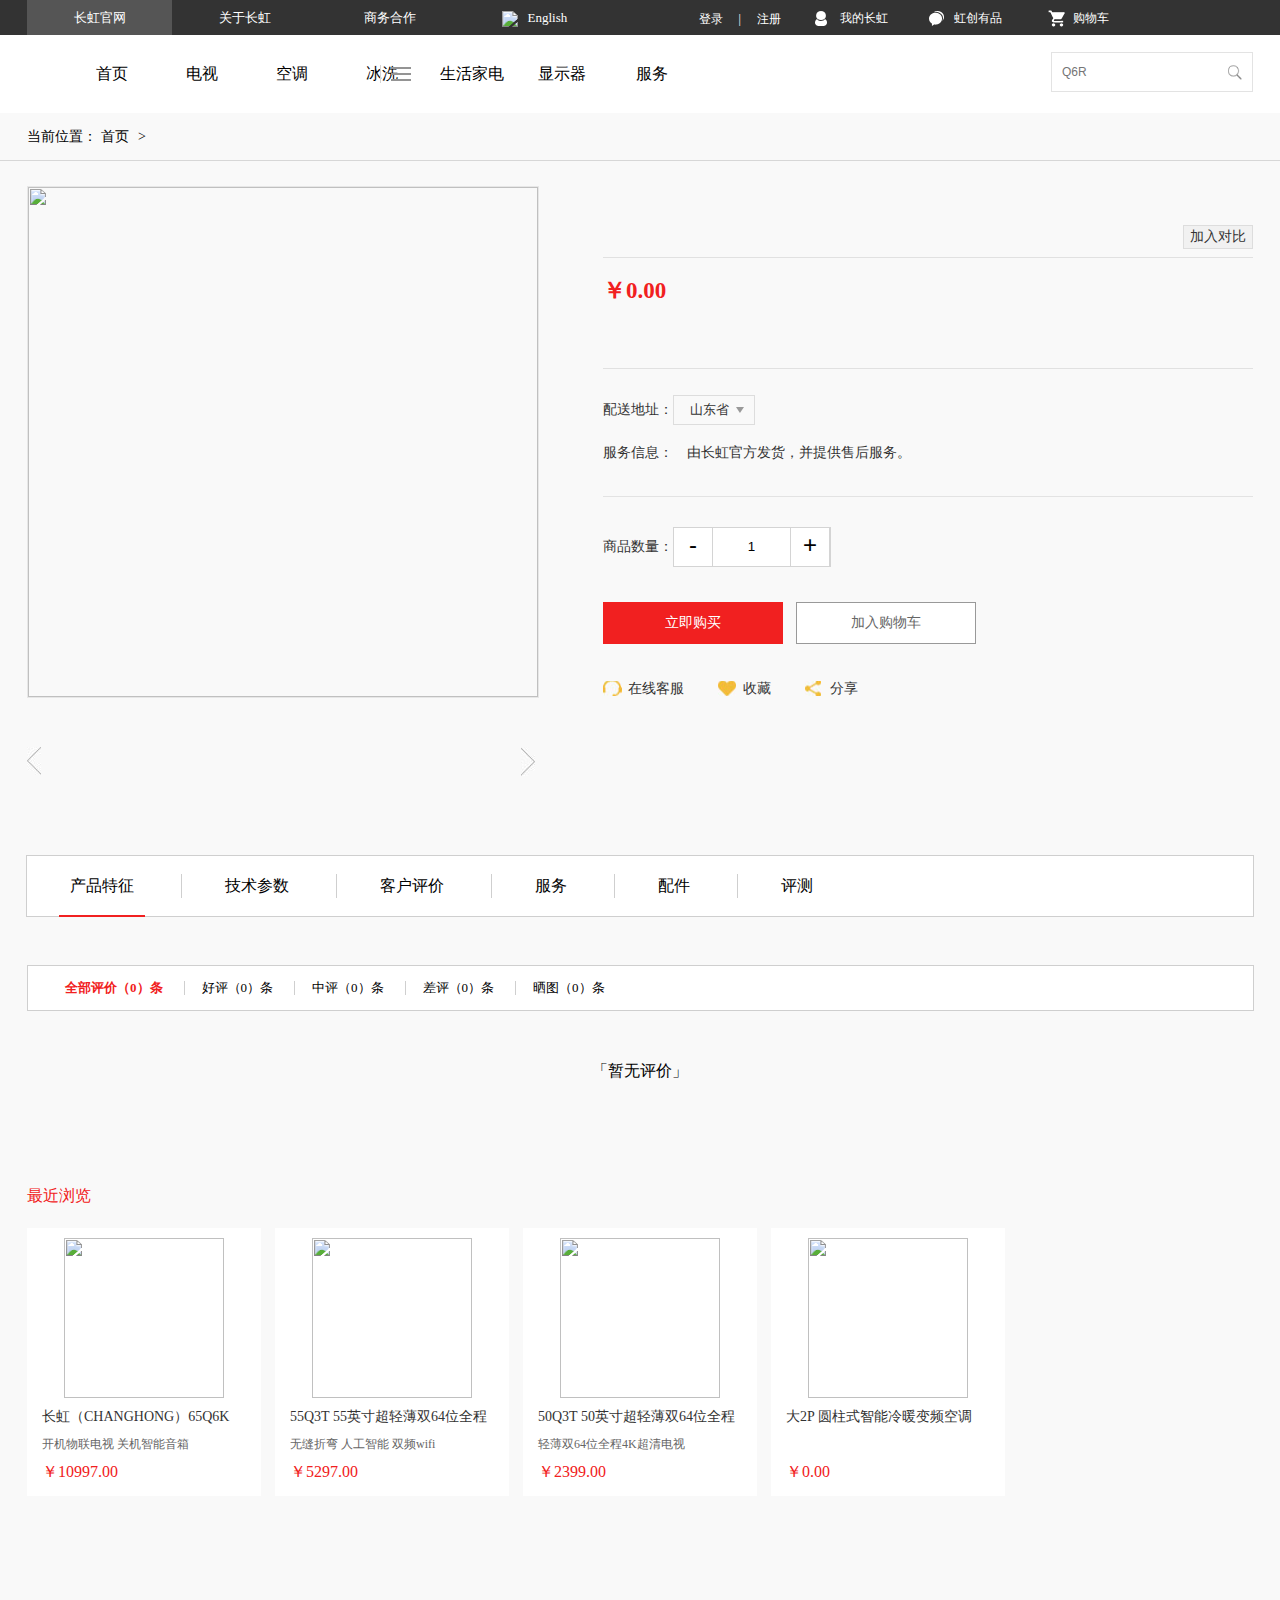
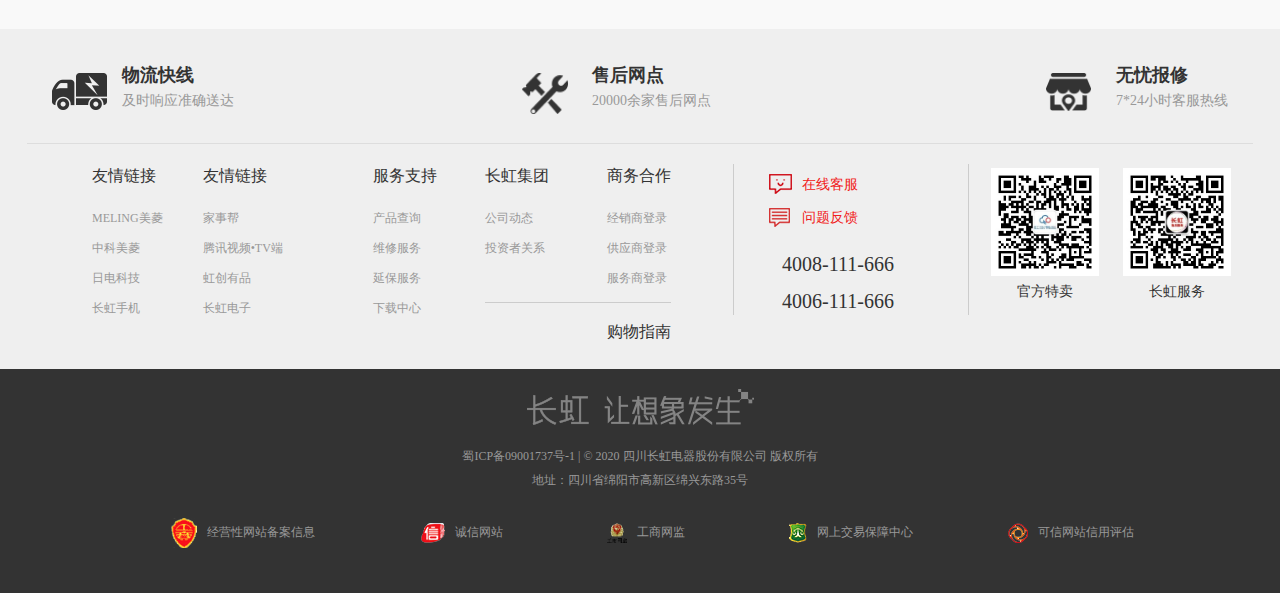
==== commit a756a2bb: "第10次提交，详情页搞定！！！" ====
--- a/html/detailed.html
+++ b/html/detailed.html
@@ -282,68 +282,26 @@
 <!-- content -->
 <div class="pro-detail">
     <p class="pro-detail-bumb">当前位置：
-        <a href="http://cn.changhong.com/">首页</a>
+        <a href="../index.html">首页</a>
         <span>&gt;</span>
-        <a target="_self" href="http://cn.changhong.com/cpzx/chiq/chiq_televisions/chiq_q6k/">Q6K</a>
-
-        <!--            <a href="../../../../../" target="_blank" title="首页" class="CurrChnlCls">首页</a><span>></span><a href="../../../../" target="_blank" title="产品中心" class="CurrChnlCls">产品中心</a><span>></span><a href="../../../" target="_blank" title="启客系列" class="CurrChnlCls">启客系列</a><span>></span><a href="../../" target="_blank" title="CHiQ电视" class="CurrChnlCls">CHiQ电视</a><span>></span><a href="../" target="_blank" title="Q6K" class="CurrChnlCls">Q6K</a>
-        -->
+        <a target="_self" href="#" id="a"></a>
+
     </p>
     <div class="pro-detail-con">
         <div class="pro-dcon-item clearfix">
             <div class="pro-ditem-pic">
                 <div class="pro-ditem-cp">
                     <div id="ProDiemCp">
-                        <img id="" src="http://images.changhong.com/chgw/cpzx/chiq/chiq_televisions/chiq_q6k/201811/W020181117350957097917.jpg" alt="" width="510" height="510">
+                        <img id="" src="" alt="" width="510" height="510">
                         <div class="big-mirror" style="display: none; left: 40.4px; top: 0px;"></div>
                     </div>
                     <div class="big-pic" style="display: none;">
-                        <img src="http://images.changhong.com/chgw/cpzx/chiq/chiq_televisions/chiq_q6k/201811/W020181117350957097917.jpg" alt="" width="1275" height="1275" style="left: -101px; top: 0px;"></div>
+                        <img src="" alt="" width="1275" height="1275" style="left: -101px; top: 0px;"></div>
                 </div>
                 <div class="pro-ditem-items">
                     <a href="javascript:void(0);" class="item-pre"></a>
                     <div>
-                        <ul id="daxiaocontrol" style="width: 662px;">
-                            
-                                <li class="pro-cur">
-                                    <a href="javascript:void(0)" class="item-s">
-                                        <img src="http://images.changhong.com/chgw/cpzx/chiq/chiq_televisions/chiq_q6k/201811/W020181117350954311522.jpg" alt="" width="84" height="84"></a>
-                                </li>
-                            
-                                <li>
-                                    <a href="javascript:void(0)" class="item-s">
-                                        <img src="http://images.changhong.com/chgw/cpzx/chiq/chiq_televisions/chiq_q6k/201811/W020181117350954834028.jpg" alt="" width="84" height="84"></a>
-                                </li>
-                            
-                                <li>
-                                    <a href="javascript:void(0)" class="item-s">
-                                        <img src="http://images.changhong.com/chgw/cpzx/chiq/chiq_televisions/chiq_q6k/201811/W020181117350955542873.jpg" alt="" width="84" height="84"></a>
-                                </li>
-                            
-                                <li>
-                                    <a href="javascript:void(0)" class="item-s">
-                                        <img src="http://images.changhong.com/chgw/cpzx/chiq/chiq_televisions/chiq_q6k/201811/W020181117350956242283.jpg" alt="" width="84" height="84"></a>
-                                </li>
-                            
-                                <li>
-                                    <a href="javascript:void(0)" class="item-s pro-cur">
-                                        <img src="http://images.changhong.com/chgw/cpzx/chiq/chiq_televisions/chiq_q6k/201811/W020181117350957097917.jpg" alt="" width="84" height="84"></a>
-                                </li>
-                            
-                                <li>
-                                    <a href="javascript:void(0)" class="item-s">
-                                        <img src="http://images.changhong.com/chgw/cpzx/chiq/chiq_televisions/chiq_q6k/201811/W020181117350957800195.jpg" alt="" width="84" height="84"></a>
-                                </li>
-                            
-                                <li class="m0">
-                                    <a href="javascript:void(0)" class="item-s">
-                                        <img src="http://images.changhong.com/chgw/cpzx/chiq/chiq_televisions/chiq_q6k/201811/W020181117350958350794.jpg" alt="" width="84" height="84"></a>
-                                </li>
-                            
-                            <script>jQuery(function($) {
-                                $("#daxiaocontrol li:first").addClass("pro-cur");
-                                $("#daxiaocontrol li:last").addClass("m0");
-                            });</script>
+                        <ul id="daxiaocontrol" style="position: relative;left:0;">                            
                         </ul>
                     </div>
                     <a href="javascript:void(0);" class="item-next"></a>
@@ -352,15 +310,12 @@
             <div class="pro-ditem-price">
                 <div class="pro-ditem-name">
                     <h2>
-                        长虹（CHANGHONG）65Q6K 65英寸超薄物联网杜比视界HDR电视
-                        <p>开机物联电视 关机智能音箱</p>
                     </h2>
                     <a id="detailCompareBtn" href="##">加入对比</a>
-                    <!-- onclick="contrastPro(null, 'CH5012137', getCompareListName('./t20181117_73083.html'), {'goodsSrc':'http://images.changhong.com/chgw/cpzx/chiq/chiq_televisions/chiq_q6k/201811/P020181117350950122636.jpg','goodsUrl':'./t20181117_73083.html','goodsTxt':'长虹（CHANGHONG）65Q6K 65英寸超薄物联网杜比视界HDR电视','goodsPrice':''} )" -->
                     <input type="text" style="display: none" id="r3wldm" value="CH5012137"></div>
                 <div class="pro-price-con" style="padding-bottom: 0px;">
                     <strong>
-                        <span id="goodsPrice">￥10997.00</span></strong>
+                        <span id="goodsPrice">￥0.00</span></strong>
 
                     <div class="promotion-label">
                         <p id="needjfnum">
@@ -375,285 +330,6 @@
                 <div class="pro-price-dgg" id="dgg-node" style="display: none;">
                     <span>选择规格：</span>
                 </div>
-                <script>
-                    var dggDiv=$(".pro-price-dgg");
-                        (function(){
-                            var nowDgg="";
-                            if(nowDgg==='')return;
-                            var htmltext='<div class="dggDiv">';
-                        
-                            if('75吋'==nowDgg){
-                                htmltext+='<div class="item  selected" title="75吋"><a href="#">75吋</a></div>';
-                            }else{
-                                htmltext+='<div class="item" title="75吋"><a href="http://cn.changhong.com/cpzx/chiq/chiq_televisions/chiq_q5n/201703/t20170321_66360.html">75吋</a></div>';
-                            }
-                        
-                            if('65吋'==nowDgg){
-                                htmltext+='<div class="item  selected" title="65吋"><a href="#">65吋</a></div>';
-                            }else{
-                                htmltext+='<div class="item" title="65吋"><a href="http://cn.changhong.com/cpzx/chiq/chiq_televisions/chiq_q5n/201703/t20170321_66357.html">65吋</a></div>';
-                            }
-                        
-                            if('60吋'==nowDgg){
-                                htmltext+='<div class="item  selected" title="60吋"><a href="#">60吋</a></div>';
-                            }else{
-                                htmltext+='<div class="item" title="60吋"><a href="http://cn.changhong.com/cpzx/chiq/chiq_televisions/chiq_q5n/201703/t20170321_66355.html">60吋</a></div>';
-                            }
-                        
-                            if('55吋'==nowDgg){
-                                htmltext+='<div class="item  selected" title="55吋"><a href="#">55吋</a></div>';
-                            }else{
-                                htmltext+='<div class="item" title="55吋"><a href="http://cn.changhong.com/cpzx/chiq/chiq_televisions/chiq_q5n/201703/t20170321_66353.html">55吋</a></div>';
-                            }
-                        
-                            if('50吋'==nowDgg){
-                                htmltext+='<div class="item  selected" title="50吋"><a href="#">50吋</a></div>';
-                            }else{
-                                htmltext+='<div class="item" title="50吋"><a href="http://cn.changhong.com/cpzx/chiq/chiq_televisions/chiq_q5n/201703/t20170321_66352.html">50吋</a></div>';
-                            }
-                        
-                            if('43吋'==nowDgg){
-                                htmltext+='<div class="item  selected" title="43吋"><a href="#">43吋</a></div>';
-                            }else{
-                                htmltext+='<div class="item" title="43吋"><a href="http://cn.changhong.com/cpzx/chiq/chiq_televisions/chiq_q5n/201703/t20170321_66349.html">43吋</a></div>';
-                            }
-                        
-                            if('43吋'==nowDgg){
-                                htmltext+='<div class="item  selected" title="43吋"><a href="#">43吋</a></div>';
-                            }else{
-                                htmltext+='<div class="item" title="43吋"><a href="http://youpin.changhong.com/cpzx/chiq/chiq_televisions/chiq_q5n/201808/t20180816_71158.html">43吋</a></div>';
-                            }
-                        
-                            if('75吋'==nowDgg){
-                                htmltext+='<div class="item  selected" title="75吋"><a href="#">75吋</a></div>';
-                            }else{
-                                htmltext+='<div class="item" title="75吋"><a href="http://youpin.changhong.com/cpzx/chiq/chiq_televisions/chiq_q5n/201808/t20180816_71163.html">75吋</a></div>';
-                            }
-                        
-                            htmltext+='</div>';
-                            if(htmltext=='<div class="dggDiv"></div>')return;
-                            dggDiv.append(htmltext);
-                        })();
-                    
-                    
-                        
-                    
-                        
-                        (function(){
-                            var nowDgg="";
-                            if(nowDgg==='')return;
-                            var htmltext='<div class="dggDiv">';
-                        
-                            if('65吋'==nowDgg){
-                                htmltext+='<div class="item  selected" title="65吋"><a href="#">65吋</a></div>';
-                            }else{
-                                htmltext+='<div class="item" title="65吋"><a href="http://cn.changhong.com/cpzx/chiq/chiq_televisions/chiq_q3t/201608/t20160829_3259.html">65吋</a></div>';
-                            }
-                        
-                            if('60吋'==nowDgg){
-                                htmltext+='<div class="item  selected" title="60吋"><a href="#">60吋</a></div>';
-                            }else{
-                                htmltext+='<div class="item" title="60吋"><a href="http://cn.changhong.com/cpzx/chiq/chiq_televisions/chiq_q3t/201611/t20161123_64910.html">60吋</a></div>';
-                            }
-                        
-                            if('55吋'==nowDgg){
-                                htmltext+='<div class="item  selected" title="55吋"><a href="#">55吋</a></div>';
-                            }else{
-                                htmltext+='<div class="item" title="55吋"><a href="http://cn.changhong.com/cpzx/chiq/chiq_televisions/chiq_q3t/201611/t20161123_64879.html">55吋</a></div>';
-                            }
-                        
-                            if('50吋'==nowDgg){
-                                htmltext+='<div class="item  selected" title="50吋"><a href="#">50吋</a></div>';
-                            }else{
-                                htmltext+='<div class="item" title="50吋"><a href="http://cn.changhong.com/cpzx/chiq/chiq_televisions/chiq_q3t/201609/t20160924_59772.html">50吋</a></div>';
-                            }
-                        
-                            if('43吋'==nowDgg){
-                                htmltext+='<div class="item  selected" title="43吋"><a href="#">43吋</a></div>';
-                            }else{
-                                htmltext+='<div class="item" title="43吋"><a href="http://cn.changhong.com/cpzx/chiq/chiq_televisions/chiq_q3t/201611/t20161122_64322.html">43吋</a></div>';
-                            }
-                        
-                            if('43吋'==nowDgg){
-                                htmltext+='<div class="item  selected" title="43吋"><a href="#">43吋</a></div>';
-                            }else{
-                                htmltext+='<div class="item" title="43吋"><a href="http://youpin.changhong.com/cpzx/chiq/chiq_televisions/chiq_q3t/201808/t20180816_71172.html">43吋</a></div>';
-                            }
-                        
-                            if('50吋'==nowDgg){
-                                htmltext+='<div class="item  selected" title="50吋"><a href="#">50吋</a></div>';
-                            }else{
-                                htmltext+='<div class="item" title="50吋"><a href="http://youpin.changhong.com/cpzx/chiq/chiq_televisions/chiq_q3t/201808/t20180816_71173.html">50吋</a></div>';
-                            }
-                        
-                            if('55吋'==nowDgg){
-                                htmltext+='<div class="item  selected" title="55吋"><a href="#">55吋</a></div>';
-                            }else{
-                                htmltext+='<div class="item" title="55吋"><a href="http://youpin.changhong.com/cpzx/chiq/chiq_televisions/chiq_q3t/201808/t20180816_71174.html">55吋</a></div>';
-                            }
-                        
-                            if('60吋'==nowDgg){
-                                htmltext+='<div class="item  selected" title="60吋"><a href="#">60吋</a></div>';
-                            }else{
-                                htmltext+='<div class="item" title="60吋"><a href="http://youpin.changhong.com/cpzx/chiq/chiq_televisions/chiq_q3t/201808/t20180816_71175.html">60吋</a></div>';
-                            }
-                        
-                            if('65吋'==nowDgg){
-                                htmltext+='<div class="item  selected" title="65吋"><a href="#">65吋</a></div>';
-                            }else{
-                                htmltext+='<div class="item" title="65吋"><a href="http://youpin.changhong.com/cpzx/chiq/chiq_televisions/chiq_q3t/201808/t20180816_71176.html">65吋</a></div>';
-                            }
-                        
-                            if('43吋'==nowDgg){
-                                htmltext+='<div class="item  selected" title="43吋"><a href="#">43吋</a></div>';
-                            }else{
-                                htmltext+='<div class="item" title="43吋"><a href="http://cn.changhong.com/mobile/cpzx/chiq/chiq_televisions/chiq_q3t/201803/t20180328_68993.html">43吋</a></div>';
-                            }
-                        
-                            htmltext+='</div>';
-                            if(htmltext=='<div class="dggDiv"></div>')return;
-                            dggDiv.append(htmltext);
-                        })();
-                    
-                    
-                        
-                        (function(){
-                            var nowDgg="";
-                            if(nowDgg==='')return;
-                            var htmltext='<div class="dggDiv">';
-                        
-                            if('75吋'==nowDgg){
-                                htmltext+='<div class="item  selected" title="75吋"><a href="#">75吋</a></div>';
-                            }else{
-                                htmltext+='<div class="item" title="75吋"><a href="http://cn.changhong.com/cpzx/pb_televisions/azds/201703/t20170301_66234.html">75吋</a></div>';
-                            }
-                        
-                            if('65吋'==nowDgg){
-                                htmltext+='<div class="item  selected" title="65吋"><a href="#">65吋</a></div>';
-                            }else{
-                                htmltext+='<div class="item" title="65吋"><a href="http://cn.changhong.com/cpzx/pb_televisions/azds/201704/t20170401_66441.html">65吋</a></div>';
-                            }
-                        
-                            if('50吋'==nowDgg){
-                                htmltext+='<div class="item  selected" title="50吋"><a href="#">50吋</a></div>';
-                            }else{
-                                htmltext+='<div class="item" title="50吋"><a href="http://cn.changhong.com/mobile/cpzx/pb_televisions/azds/201803/t20180328_69265.html">50吋</a></div>';
-                            }
-                        
-                            if('65吋'==nowDgg){
-                                htmltext+='<div class="item  selected" title="65吋"><a href="#">65吋</a></div>';
-                            }else{
-                                htmltext+='<div class="item" title="65吋"><a href="http://cn.changhong.com/mobile/cpzx/pb_televisions/azds/201803/t20180328_69225.html">65吋</a></div>';
-                            }
-                        
-                            if('75吋'==nowDgg){
-                                htmltext+='<div class="item  selected" title="75吋"><a href="#">75吋</a></div>';
-                            }else{
-                                htmltext+='<div class="item" title="75吋"><a href="http://youpin.changhong.com/cpzx/pb_televisions/azds/201808/t20180816_71285.html">75吋</a></div>';
-                            }
-                        
-                            if('75吋'==nowDgg){
-                                htmltext+='<div class="item  selected" title="75吋"><a href="#">75吋</a></div>';
-                            }else{
-                                htmltext+='<div class="item" title="75吋"><a href="http://cn.changhong.com/mobile/cpzx/pb_televisions/azds/201803/t20180328_69226.html">75吋</a></div>';
-                            }
-                        
-                            htmltext+='</div>';
-                            if(htmltext=='<div class="dggDiv"></div>')return;
-                            dggDiv.append(htmltext);
-                        })();
-                    
-                    
-                        
-                        (function(){
-                            var nowDgg="";
-                            if(nowDgg==='')return;
-                            var htmltext='<div class="dggDiv">';
-                        
-                            if('55吋'==nowDgg){
-                                htmltext+='<div class="item  selected" title="55吋"><a href="#">55吋</a></div>';
-                            }else{
-                                htmltext+='<div class="item" title="55吋"><a href="http://youpin.changhong.com/cpzx/chiq/chiq_televisions/chiq_q3r/201808/t20180816_71168.html">55吋</a></div>';
-                            }
-                        
-                            if('65吋'==nowDgg){
-                                htmltext+='<div class="item  selected" title="65吋"><a href="#">65吋</a></div>';
-                            }else{
-                                htmltext+='<div class="item" title="65吋"><a href="http://youpin.changhong.com/cpzx/chiq/chiq_televisions/chiq_q3r/201808/t20180816_71170.html">65吋</a></div>';
-                            }
-                        
-                            htmltext+='</div>';
-                            if(htmltext=='<div class="dggDiv"></div>')return;
-                            dggDiv.append(htmltext);
-                        })();
-                    
-                    
-                        
-                        (function(){
-                            var nowDgg="";
-                            if(nowDgg==='')return;
-                            var htmltext='<div class="dggDiv">';
-                        
-                            if('65吋'==nowDgg){
-                                htmltext+='<div class="item  selected" title="65吋"><a href="#">65吋</a></div>';
-                            }else{
-                                htmltext+='<div class="item" title="65吋"><a href="http://cn.changhong.com/cpzx/chiq/chiq_televisions/q5a/201705/t20170524_66685.html">65吋</a></div>';
-                            }
-                        
-                            if('55吋'==nowDgg){
-                                htmltext+='<div class="item  selected" title="55吋"><a href="#">55吋</a></div>';
-                            }else{
-                                htmltext+='<div class="item" title="55吋"><a href="http://cn.changhong.com/cpzx/chiq/chiq_televisions/q5a/201705/t20170524_66684.html">55吋</a></div>';
-                            }
-                        
-                            if('55吋'==nowDgg){
-                                htmltext+='<div class="item  selected" title="55吋"><a href="#">55吋</a></div>';
-                            }else{
-                                htmltext+='<div class="item" title="55吋"><a href="http://youpin.changhong.com/cpzx/chiq/chiq_televisions/q5a/201808/t20180816_71166.html">55吋</a></div>';
-                            }
-                        
-                            if('65吋'==nowDgg){
-                                htmltext+='<div class="item  selected" title="65吋"><a href="#">65吋</a></div>';
-                            }else{
-                                htmltext+='<div class="item" title="65吋"><a href="http://youpin.changhong.com/cpzx/chiq/chiq_televisions/q5a/201808/t20180816_71167.html">65吋</a></div>';
-                            }
-                        
-                            htmltext+='</div>';
-                            if(htmltext=='<div class="dggDiv"></div>')return;
-                            dggDiv.append(htmltext);
-                        })();
-                    
-                    
-                        
-                    
-                        
-                        (function(){
-                            var nowDgg="";
-                            if(nowDgg==='')return;
-                            var htmltext='<div class="dggDiv">';
-                        
-                            if('银色'==nowDgg){
-                                htmltext+='<div class="item  selected" title="银色"><a href="#">银色</a></div>';
-                            }else{
-                                htmltext+='<div class="item" title="银色"><a href="http://youpin.changhong.com/cpzx/pb_televisions/azds/201808/t20180816_71292.html">银色</a></div>';
-                            }
-                        
-                            if('金色'==nowDgg){
-                                htmltext+='<div class="item  selected" title="金色"><a href="#">金色</a></div>';
-                            }else{
-                                htmltext+='<div class="item" title="金色"><a href="http://youpin.changhong.com/cpzx/pb_televisions/azds/201808/t20180816_71295.html">金色</a></div>';
-                            }
-                        
-                            htmltext+='</div>';
-                            if(htmltext=='<div class="dggDiv"></div>')return;
-                            dggDiv.append(htmltext);
-                        })();
-                    
-                    
-                    if($("#dgg-node .dggDiv").length==0){
-                        $("#dgg-node").hide();
-                    }
-                </script>
                 <div id="localCity" style="display: none;"></div>
 
                 <div class="pro-price-where">
@@ -665,7 +341,7 @@
 
                         <div id="receiveAddr0" class="address-select details-address-select " >
 
-                            <h1 id="receiveAddr" class="address-select-label address-select-shape" onkeydown="return false;">天津市</h1>
+                            <h1 id="receiveAddr" class="address-select-label address-select-shape" onkeydown="return false;">山东省</h1>
                             <div class="address-select-content" style="display: none;">
                                 <ul class="address-select-area">
                                     <li class="address-check">省份</li>
@@ -775,9 +451,9 @@
         <div class="pro-ditem-set" style="display: none;"></div>
         <!-- 修改开始 -->
         <div class="pro-ditem-cs">
-            <a href="javascript:void(0);" class="tab">产品特征</a>
+            <a href="javascript:void(0);" class="tab sel">产品特征</a>
             <span></span>
-            <a href="javascript:void(0);" class="tab sel">技术参数</a>
+            <a href="javascript:void(0);" class="tab">技术参数</a>
             <span></span>
             <a href="javascript:void(0);" class="tab" id="khpj">客户评价</a>
             <span></span>
@@ -787,15 +463,8 @@
             <span></span>
             <a href="javascript:void(0);" class="tab">评测</a></div>
         <div class="pro-ditem-tab" style="width: 1226px; margin: 0px auto; margin-top:12px;">
-            <div class="pro-ditem-detail pro-ditem-tabcon" style="display: none;">&nbsp;<img data-original="http://images.changhong.com/chgw/cpzx/chiq/chiq_televisions/chiq_q6k/201811/W020181117350946090915.jpg" title="1226_01" width="100%" alt="" oldsrc="W020181117350946090915.jpg" src="http://images.changhong.com/chgw/cpzx/chiq/chiq_televisions/chiq_q6k/201811/W020181117350946090915.jpg" style="display: inline;"><img data-original="http://images.changhong.com/chgw/cpzx/chiq/chiq_televisions/chiq_q6k/201811/W020181117350946438665.jpg" title="1226_02" width="100%" alt="" oldsrc="W020181117350946438665.jpg" src="http://images.changhong.com/chgw/cpzx/chiq/chiq_televisions/chiq_q6k/201811/W020181117350946438665.jpg" style="display: inline;"><img data-original="http://images.changhong.com/chgw/cpzx/chiq/chiq_televisions/chiq_q6k/201811/W020181117350946575128.jpg" title="1226_03" width="100%" alt="" oldsrc="W020181117350946575128.jpg" src="http://images.changhong.com/chgw/cpzx/chiq/chiq_televisions/chiq_q6k/201811/W020181117350946575128.jpg" style="display: inline;"><img data-original="http://images.changhong.com/chgw/cpzx/chiq/chiq_televisions/chiq_q6k/201811/W020181117350946703712.jpg" title="1226_04" width="100%" alt="" oldsrc="W020181117350946703712.jpg" src="http://images.changhong.com/chgw/cpzx/chiq/chiq_televisions/chiq_q6k/201811/W020181117350946703712.jpg" style="display: inline;"><img data-original="http://images.changhong.com/chgw/cpzx/chiq/chiq_televisions/chiq_q6k/201811/W020181117350946818785.jpg" title="1226_05" width="100%" alt="" oldsrc="W020181117350946818785.jpg" src="http://images.changhong.com/chgw/cpzx/chiq/chiq_televisions/chiq_q6k/201811/W020181117350946818785.jpg" style="display: inline;"><img data-original="http://images.changhong.com/chgw/cpzx/chiq/chiq_televisions/chiq_q6k/201811/W020181117350946979582.jpg" title="1226_06" width="100%" alt="" oldsrc="W020181117350946979582.jpg" src="http://images.changhong.com/chgw/cpzx/chiq/chiq_televisions/chiq_q6k/201811/W020181117350946979582.jpg" style="display: inline;"><img data-original="http://images.changhong.com/chgw/cpzx/chiq/chiq_televisions/chiq_q6k/201811/W020181117350947313715.jpg" title="1226_07" width="100%" alt="" oldsrc="W020181117350947313715.jpg" src="http://images.changhong.com/chgw/cpzx/chiq/chiq_televisions/chiq_q6k/201811/W020181117350947313715.jpg" style="display: inline;"><img data-original="http://images.changhong.com/chgw/cpzx/chiq/chiq_televisions/chiq_q6k/201811/W020181117350947431989.jpg" title="1226_08" width="100%" alt="" oldsrc="W020181117350947431989.jpg" src="http://images.changhong.com/chgw/cpzx/chiq/chiq_televisions/chiq_q6k/201811/W020181117350947431989.jpg" style="display: inline;"><img data-original="http://images.changhong.com/chgw/cpzx/chiq/chiq_televisions/chiq_q6k/201811/W020181117350947578159.jpg" title="1226_09" width="100%" alt="" oldsrc="W020181117350947578159.jpg" src="http://images.changhong.com/chgw/cpzx/chiq/chiq_televisions/chiq_q6k/201811/W020181117350947578159.jpg" style="display: inline;"><img data-original="http://images.changhong.com/chgw/cpzx/chiq/chiq_televisions/chiq_q6k/201811/W020181117350947707851.jpg" title="1226_10" width="100%" alt="" oldsrc="W020181117350947707851.jpg" src="http://images.changhong.com/chgw/cpzx/chiq/chiq_televisions/chiq_q6k/201811/W020181117350947707851.jpg" style="display: inline;"><img data-original="http://images.changhong.com/chgw/cpzx/chiq/chiq_televisions/chiq_q6k/201811/W020181117350947856801.jpg" title="1226_11" width="100%" alt="" oldsrc="W020181117350947856801.jpg" src="http://images.changhong.com/chgw/cpzx/chiq/chiq_televisions/chiq_q6k/201811/W020181117350947856801.jpg" style="display: inline;"><img data-original="http://images.changhong.com/chgw/cpzx/chiq/chiq_televisions/chiq_q6k/201811/W020181117350947997358.jpg" title="1226_12" width="100%" alt="" oldsrc="W020181117350947997358.jpg" src="http://images.changhong.com/chgw/cpzx/chiq/chiq_televisions/chiq_q6k/201811/W020181117350947997358.jpg" style="display: inline;"><img data-original="http://images.changhong.com/chgw/cpzx/chiq/chiq_televisions/chiq_q6k/201811/W020181117350948205733.jpg" title="1226_13" width="100%" alt="" oldsrc="W020181117350948205733.jpg" src="http://images.changhong.com/chgw/cpzx/chiq/chiq_televisions/chiq_q6k/201811/W020181117350948205733.jpg" style="display: inline;"><img data-original="http://images.changhong.com/chgw/cpzx/chiq/chiq_televisions/chiq_q6k/201811/W020181117350948462992.jpg" title="1226_02" width="100%" alt="" oldsrc="W020181117350948462992.jpg" src="http://images.changhong.com/chgw/cpzx/chiq/chiq_televisions/chiq_q6k/201811/W020181117350948462992.jpg" style="display: inline;"><img data-original="http://images.changhong.com/chgw/cpzx/chiq/chiq_televisions/chiq_q6k/201811/W020181117350948587160.jpg" title="1226_04" width="100%" alt="" oldsrc="W020181117350948587160.jpg" src="http://images.changhong.com/chgw/cpzx/chiq/chiq_televisions/chiq_q6k/201811/W020181117350948587160.jpg" style="display: inline;"><img data-original="http://images.changhong.com/chgw/cpzx/chiq/chiq_televisions/chiq_q6k/201811/W020181117350948719050.jpg" title="1226_05" width="100%" alt="" oldsrc="W020181117350948719050.jpg" src="http://images.changhong.com/chgw/cpzx/chiq/chiq_televisions/chiq_q6k/201811/W020181117350948719050.jpg" style="display: inline;"><img data-original="http://images.changhong.com/chgw/cpzx/chiq/chiq_televisions/chiq_q6k/201811/W020181117350948909253.jpg" title="Q6K-2_01" width="100%" alt="" oldsrc="W020181117350948909253.jpg" src="http://images.changhong.com/chgw/cpzx/chiq/chiq_televisions/chiq_q6k/201811/W020181117350948909253.jpg" style="display: inline;"><img data-original="http://images.changhong.com/chgw/cpzx/chiq/chiq_televisions/chiq_q6k/201811/W020181117350949025929.jpg" title="Q6K-2_03" width="100%" alt="" oldsrc="W020181117350949025929.jpg" src="http://images.changhong.com/chgw/cpzx/chiq/chiq_televisions/chiq_q6k/201811/W020181117350949025929.jpg" style="display: inline;"><img data-original="http://images.changhong.com/chgw/cpzx/chiq/chiq_televisions/chiq_q6k/201811/W020181117350949157520.jpg" title="Q6K-2_06" width="100%" alt="" oldsrc="W020181117350949157520.jpg" src="http://images.changhong.com/chgw/cpzx/chiq/chiq_televisions/chiq_q6k/201811/W020181117350949157520.jpg" style="display: inline;"><img data-original="http://images.changhong.com/chgw/cpzx/chiq/chiq_televisions/chiq_q6k/201811/W020181117350949277495.jpg" title="Q6K-2_07" width="100%" alt="" oldsrc="W020181117350949277495.jpg" src="http://images.changhong.com/chgw/cpzx/chiq/chiq_televisions/chiq_q6k/201811/W020181117350949277495.jpg" style="display: inline;"><img data-original="http://images.changhong.com/chgw/cpzx/chiq/chiq_televisions/chiq_q6k/201811/W020181117350949603275.jpg" title="Q6K-2_07-08" width="100%" alt="" oldsrc="W020181117350949603275.jpg" src="http://images.changhong.com/chgw/cpzx/chiq/chiq_televisions/chiq_q6k/201811/W020181117350949603275.jpg" style="display: inline;"><img data-original="http://images.changhong.com/chgw/cpzx/chiq/chiq_televisions/chiq_q6k/201811/W020181117350949718165.jpg" title="1226_01" width="100%" alt="" oldsrc="W020181117350949718165.jpg" src="http://images.changhong.com/chgw/cpzx/chiq/chiq_televisions/chiq_q6k/201811/W020181117350949718165.jpg" style="display: inline;"><img data-original="http://images.changhong.com/chgw/cpzx/chiq/chiq_televisions/chiq_q6k/201811/W020181117350949976864.jpg" title="1226_02" width="100%" alt="" oldsrc="W020181117350949976864.jpg" src="http://images.changhong.com/chgw/cpzx/chiq/chiq_televisions/chiq_q6k/201811/W020181117350949976864.jpg" style="display: inline;"></div>
-            <script>
-                var detailHtml='&nbsp;<img src="http://images.changhong.com/chgw/cpzx/chiq/chiq_televisions/chiq_q6k/201811/W020181117350946090915.jpg" title="1226_01" width="100%" alt="" OLDSRC="W020181117350946090915.jpg" /><img src="http://images.changhong.com/chgw/cpzx/chiq/chiq_televisions/chiq_q6k/201811/W020181117350946438665.jpg" title="1226_02" width="100%" alt="" OLDSRC="W020181117350946438665.jpg" /><img src="http://images.changhong.com/chgw/cpzx/chiq/chiq_televisions/chiq_q6k/201811/W020181117350946575128.jpg" title="1226_03" width="100%" alt="" OLDSRC="W020181117350946575128.jpg" /><img src="http://images.changhong.com/chgw/cpzx/chiq/chiq_televisions/chiq_q6k/201811/W020181117350946703712.jpg" title="1226_04" width="100%" alt="" OLDSRC="W020181117350946703712.jpg" /><img src="http://images.changhong.com/chgw/cpzx/chiq/chiq_televisions/chiq_q6k/201811/W020181117350946818785.jpg" title="1226_05" width="100%" alt="" OLDSRC="W020181117350946818785.jpg" /><img src="http://images.changhong.com/chgw/cpzx/chiq/chiq_televisions/chiq_q6k/201811/W020181117350946979582.jpg" title="1226_06" width="100%" alt="" OLDSRC="W020181117350946979582.jpg" /><img src="http://images.changhong.com/chgw/cpzx/chiq/chiq_televisions/chiq_q6k/201811/W020181117350947313715.jpg" title="1226_07" width="100%" alt="" OLDSRC="W020181117350947313715.jpg" /><img src="http://images.changhong.com/chgw/cpzx/chiq/chiq_televisions/chiq_q6k/201811/W020181117350947431989.jpg" title="1226_08" width="100%" alt="" OLDSRC="W020181117350947431989.jpg" /><img src="http://images.changhong.com/chgw/cpzx/chiq/chiq_televisions/chiq_q6k/201811/W020181117350947578159.jpg" title="1226_09" width="100%" alt="" OLDSRC="W020181117350947578159.jpg" /><img src="http://images.changhong.com/chgw/cpzx/chiq/chiq_televisions/chiq_q6k/201811/W020181117350947707851.jpg" title="1226_10" width="100%" alt="" OLDSRC="W020181117350947707851.jpg" /><img src="http://images.changhong.com/chgw/cpzx/chiq/chiq_televisions/chiq_q6k/201811/W020181117350947856801.jpg" title="1226_11" width="100%" alt="" OLDSRC="W020181117350947856801.jpg" /><img src="http://images.changhong.com/chgw/cpzx/chiq/chiq_televisions/chiq_q6k/201811/W020181117350947997358.jpg" title="1226_12" width="100%" alt="" OLDSRC="W020181117350947997358.jpg" /><img src="http://images.changhong.com/chgw/cpzx/chiq/chiq_televisions/chiq_q6k/201811/W020181117350948205733.jpg" title="1226_13" width="100%" alt="" OLDSRC="W020181117350948205733.jpg" /><img src="http://images.changhong.com/chgw/cpzx/chiq/chiq_televisions/chiq_q6k/201811/W020181117350948462992.jpg" title="1226_02" width="100%" alt="" OLDSRC="W020181117350948462992.jpg" /><img src="http://images.changhong.com/chgw/cpzx/chiq/chiq_televisions/chiq_q6k/201811/W020181117350948587160.jpg" title="1226_04" width="100%" alt="" OLDSRC="W020181117350948587160.jpg" /><img src="http://images.changhong.com/chgw/cpzx/chiq/chiq_televisions/chiq_q6k/201811/W020181117350948719050.jpg" title="1226_05" width="100%" alt="" OLDSRC="W020181117350948719050.jpg" /><img src="http://images.changhong.com/chgw/cpzx/chiq/chiq_televisions/chiq_q6k/201811/W020181117350948909253.jpg" title="Q6K-2_01" width="100%" alt="" OLDSRC="W020181117350948909253.jpg" /><img src="http://images.changhong.com/chgw/cpzx/chiq/chiq_televisions/chiq_q6k/201811/W020181117350949025929.jpg" title="Q6K-2_03" width="100%" alt="" OLDSRC="W020181117350949025929.jpg" /><img src="http://images.changhong.com/chgw/cpzx/chiq/chiq_televisions/chiq_q6k/201811/W020181117350949157520.jpg" title="Q6K-2_06" width="100%" alt="" OLDSRC="W020181117350949157520.jpg" /><img src="http://images.changhong.com/chgw/cpzx/chiq/chiq_televisions/chiq_q6k/201811/W020181117350949277495.jpg" title="Q6K-2_07" width="100%" alt="" OLDSRC="W020181117350949277495.jpg" /><img src="http://images.changhong.com/chgw/cpzx/chiq/chiq_televisions/chiq_q6k/201811/W020181117350949603275.jpg" title="Q6K-2_07-08" width="100%" alt="" OLDSRC="W020181117350949603275.jpg" /><img src="http://images.changhong.com/chgw/cpzx/chiq/chiq_televisions/chiq_q6k/201811/W020181117350949718165.jpg" title="1226_01" width="100%" alt="" OLDSRC="W020181117350949718165.jpg" /><img src="http://images.changhong.com/chgw/cpzx/chiq/chiq_televisions/chiq_q6k/201811/W020181117350949976864.jpg" title="1226_02" width="100%" alt="" OLDSRC="W020181117350949976864.jpg" />';//取出产品特征的html进行替换
-                var commonHtml = "";//通过产品中心栏目logo加载通用内容
-                detailHtml=detailHtml.replace(/src/g,'data-original');//改为延迟加载
-                detailHtml = commonHtml + detailHtml;
-                $(".pro-ditem-detail").html(detailHtml);
-            </script>
-            <div class="pro-ditem-guige pro-ditem-tabcon" style="display: block;" id="guigecanshu_control">
+            <div class="pro-ditem-detail pro-ditem-tabcon" style="display: block;">&nbsp;</div>
+            <div class="pro-ditem-guige pro-ditem-tabcon" style="display: none;" id="guigecanshu_control">
                 <!--参数开始-->
                 
                     <table cellpadding="0" cellspacing="0">
@@ -810,8 +479,7 @@
                                     <td class="con-tit">
                                         产品名称
                                     </td>
-                                    <td>
-                                        长虹（CHANGHONG）65Q6K 65英寸超薄物联网杜比视界HDR电视
+                                    <td id="ddData">
                                     </td>
                                 </tr>
                             
@@ -821,8 +489,7 @@
                                     <td class="con-tit">
                                         产品型号
                                     </td>
-                                    <td>
-                                        65Q6K
+                                    <td id="ddName">
                                     </td>
                                 </tr>
                             
@@ -1687,16 +1354,6 @@
                             
                         
                     </tbody></table>
-                
-                <script type="text/javascript">
-                    jQuery(function($){
-                        $("#guigecanshu_control table").each(function(){
-                            if($(this).find("tr.con").length <= 0){
-                                $(this).remove();
-                            }
-                        });
-                    });
-                </script>
                 <!--参数结束-->
             </div>
             <!--评论-->
@@ -1726,18 +1383,6 @@
                 
             <div style="width: 1226px; height: 94px; margin-top: 20px; text-align: center; background: rgb(255, 255, 255) none repeat scroll 0px 0px; border: 1px solid rgb(207, 207, 207); line-height: 100px;">没有相关数据!</div></div>
             <!--服务配件为空时友好提示-->
-            <script>
-                jQuery(function($){
-                    var addhtml = "<div style='width: 1226px; height: 94px; margin-top: 20px; text-align: center; background: rgb(255, 255, 255) none repeat scroll 0px 0px; border: 1px solid rgb(207, 207, 207); line-height: 100px;'>没有相关数据!</div>";
-                    if(jQuery.trim($("#fwcontent").text()).length < 1){
-                        $("#fwcontent").append(addhtml);
-                    }
-                    if(jQuery.trim($("#pjcontent").text()).length < 1){
-                        $("#pjcontent").append(addhtml);
-                    }
-
-                });
-            </script>
             <!--评测-->
             <!-- 新增评测list-->
 
@@ -1767,92 +1412,6 @@
                         -->
                         <a href="javascript:void(0)" class="sel">最近浏览</a></div>
 
-
-
-                    <!--推荐cookie js-->
-                    <script type="text/javascript">
-
-                        $(function(){
-                            //var returndata = tbreturnDatabyr3("CH5012137");
-                            //var art_price = returndata.price;
-                            //var art_desc = returndata.cpmd;
-
-                            var art_title = "长虹（CHANGHONG）65Q6K 65英寸超薄物联网杜比视界HDR电视";
-                            var r3code = "CH5012137";
-                            var art_url = document.URL;
-                            var art_picurl = 'http://images.changhong.com/chgw/cpzx/chiq/chiq_televisions/chiq_q6k/201811/P020181117350950122636.jpg';
-
-                            var history;
-                            var json="[";
-                            //json1是第一次注入cookie以后的第一个json，"此时还不是数组" 以点带面的处理
-                            var json1;
-                            var canAdd= true;
-                            //var json1=eval("({sitename:'dreamdu',sitedate:new Date(1980, 12, 17, 12, 0, 0)})");
-                            if(!$.cookie("history")){
-                                //第一次的时候需要初始化
-                                history = $.cookie("history",'{r3code:"'+r3code+'"}',{path:'/'});
-                            }else {
-                                //已经存在
-                                history = $.cookie("history");
-                                json1 = eval("("+history+")");
-                                $(json1).each(function(){
-                                    if(this.r3code==r3code){
-                                        canAdd=false;
-                                        return false;
-                                    }
-                                })
-                                if(canAdd){
-				if(json1.length>4){
-					json1.splice(0,json1.length-4);
-					//将历史cookie取出
-					$(json1).each(function(){
-						json = json + '{"r3code":"'+this.r3code+'"},';
-					});
-					//将当前数据存入cookie
-					json = json + '{"r3code":"'+r3code+'"}]';
-					//设置cookie有效期为1周
-					$.cookie("history",json,{expires:7,path:'/'});
-				}else{
-					$(json1).each(function(){
-						json = json + '{"r3code":"'+this.r3code+'"},';
-					});
-					json = json + '{"r3code":"'+r3code+'"}]';
-					$.cookie("history",json,{expires:7,path:'/'});
-				}	
-                                }
-                            }
-                        })
-                    </script>
-
-
-                    <script type="text/javascript">
-                        $(function(){
-                            if($.cookie("history")){
-                                var json = eval("("+$.cookie("history")+")");
-                                var list ="";
-
-                                var jsonlen = json.length;
-                                if(jsonlen > 0){
-                                    for (var i = jsonlen-1; i >=0; i--) {
-                                        list = list + "<a class='zjllgetdata' href='' r3code='"+json[i].r3code+"' target='_blank' title=''><img width='160' height='160' style='margin-top:10px;' class='lazy-detail' alt='' src='' /><h3 style='overflow:hidden;'></h3><p></p><span></span></a>";
-                                    }
-                                }else{
-                                    list = "暂无浏览记录";
-                                }
-                                $("#wntjbody").html(list);
-                            }
-                            getDataByListFromCookie(".zjllgetdata","h3","true","img","true","a","true");//获取产品名称 图片地址  url
-                            getDataByList(".zjllgetdata","span",true,"p",true);//获取系列价格
-
-                        });
-                    </script>
-                    <script>
-                        jQuery(function($){
-                            $("#wntjbody a:first").addClass("m0");
-                        });
-                    </script>
-
-                    <!--推荐 cookie js-->
 
                     <div id="wntjbody" class="pro-comment-others-con clearfix"><a class="zjllgetdata m0" href="http://cn.changhong.com/cpzx/chiq/chiq_televisions/chiq_q6k/201811/t20181117_73083.html" r3code="CH5012137" target="_blank" title=""><img width="160" height="160" style="margin-top:10px;" class="lazy-detail" alt="" src="http://cn.changhong.com/cpzx/chiq/chiq_televisions/chiq_q6k/201811/P020181117350950122636.jpg"><h3 style="overflow:hidden;" title="长虹（CHANGHONG）65Q6K 65英寸超薄物联网杜比视界HDR电视">长虹（CHANGHONG）65Q6K 65英寸超薄物联网杜比视界HDR电视</h3><p>开机物联电视 关机智能音箱</p><span>￥10997.00</span></a><a class="zjllgetdata" href="http://cn.changhong.com/cpzx/chiq/chiq_televisions/chiq_q3t/201611/t20161123_64879.html" r3code="CH5007636" target="_blank" title=""><img width="160" height="160" style="margin-top:10px;" class="lazy-detail" alt="" src="http://cn.changhong.com/cpzx/chiq/chiq_televisions/chiq_q3t/201611/W020180312356433414727.jpg"><h3 style="overflow:hidden;" title="55Q3T 55英寸超轻薄双64位全程4K超清智能液晶平板电视">55Q3T 55英寸超轻薄双64位全程4K超清智能液晶平板电视</h3><p>无缝折弯 人工智能 双频wifi</p><span>￥5297.00</span></a><a class="zjllgetdata" href="http://cn.changhong.com/cpzx/chiq/chiq_televisions/chiq_q3t/201609/t20160924_59772.html" r3code="CH5007635" target="_blank" title=""><img width="160" height="160" style="margin-top:10px;" class="lazy-detail" alt="" src="http://cn.changhong.com/cpzx/chiq/chiq_televisions/chiq_q3t/201609/W020180312356722194023.jpg"><h3 style="overflow:hidden;" title="50Q3T 50英寸超轻薄双64位全程4K超清智能液晶平板电视">50Q3T 50英寸超轻薄双64位全程4K超清智能液晶平板电视</h3><p>轻薄双64位全程4K超清电视</p><span>￥2399.00</span></a><a class="zjllgetdata" href="http://cn.changhong.com/cpzx/jy_aircondition/ljs_719/2p/201810/t20181026_72881.html" r3code="CH8002158" target="_blank" title=""><img width="160" height="160" style="margin-top:10px;" class="lazy-detail" alt="" src="http://cn.changhong.com/cpzx/jy_aircondition/ljs_719/2p/201810/W020190225552985391619.jpg"><h3 style="overflow:hidden;" title="大2P 圆柱式智能冷暖变频空调KFR-51LW/Q5GS">大2P 圆柱式智能冷暖变频空调KFR-51LW/Q5GS</h3><p></p><span>￥0.00</span></a></div>
                 </div>
--- a/css/detailed.min.css
+++ b/css/detailed.min.css
@@ -1 +1 @@
-@charset "UTF-8";img,input{border:0}.foot-logo,.foot-note p,img{vertical-align:middle}body,dd,dl,dt,fieldset,form,h1,h2,h3,h4,h5,h6,html,img,input,legend,li,ol,p,select,textarea,ul{margin:0;padding:0}body{font-size:16px;font-family:'微软雅黑';background:#f9f9f9}dl,li,ol,ul{list-style:none}em,i{font-style:normal}b,strong{font-weight:400}a,u{text-decoration:none}a{color:#000}h1,h2,h3,h4,h5,h6{font-weight:400;font-size:16px}button,form input,input{outline:0}.clearfu::after{content:"";display:block;clear:both;height:0;overflow:hidden;visibility:hidden}.header{background:#333}.header .header-container .header-left ul li .cur,.header .header-container .header-left ul li a:hover,.header .header-container .header-right .header-motool .motool-tool:hover{background:#555}.header .header-container{width:1226px;height:35px;margin:0 auto}.header .header-container .header-left,.header .header-container .header-left ul li{float:left}.header .header-container .header-left ul li a{display:block;height:35px;width:145px;text-align:center;color:#fff;font-size:13px;line-height:35px}.header .header-container .header-right{float:right}.header .header-container .header-right .header-login{float:left;height:35px;line-height:35px}.header .header-container .header-right .header-login a{font-size:12px;color:#fff;user-select:none}.header .header-container .header-right .header-login a:hover{color:red}.header .header-container .header-right .header-login span{font-size:12px;color:#fff;margin:0 12px;padding:0;user-select:none}.header .header-container .header-right .header-motool{float:left;width:460px;margin-left:12px}.header .header-container .header-right .header-motool .motool-tool{float:left;width:120px;height:35px;position:relative}.header .header-container .header-right .header-motool .motool-tool .motool-tool-row a{height:18px;line-height:18px;color:#fff;padding-left:25px;display:block;font-size:12px;margin-top:9px}.header .header-container .header-right .header-motool .motool-tool .motool-tool-row .tool-min{background:url(../images/header01.png) left center no-repeat;margin-left:22px}.header .header-container .header-right .header-motool .motool-tool .motool-tool-row .tool-new{background:url(../images/header02.png) left center no-repeat;margin-right:22px;margin-left:16px}.header .header-container .header-right .header-motool .motool-tool .motool-tool-row .tool-gw{background:url(../images/header03.png) left center no-repeat;margin-left:15px;margin-right:8px}.tool-container-tips,.tool-myCQ-tips{position:absolute;background:#fff;z-index:112}.tool-myCQ-tips{left:0;top:100%;width:230px;height:225px;box-shadow:0 0 2px 0 #e1e0e0;display:none}.tool-myCQ-infor{padding-top:18px;padding-left:25px;overflow:hidden}.tool-myCQ-operation{padding:0 16px 0 25px;line-height:30px;float:left;margin-top:5px;height:auto;overflow:hidden}.tool-myCQ-infor img{display:block;float:left}.tool-myCQ-infor p.tool-myCQ-infor-phone{line-height:16px;height:16px;font-size:16px;color:#333;margin-top:10px;margin-bottom:12px;margin-left:74px}.tool-myCQ-infor p.tool-myCQ-infor-setting{line-height:13px;height:13px;font-size:13px;color:#666}.tool-myCQ-infor p{margin-left:77px}.tool-myCQ-operation a{font-size:13px;color:#666}.tool-myCQ-operation a:hover{color:red}.tool-myCQ-operation span{font-size:12px;color:#cfcfcf;margin:0 29px}.tool-myCQ-operation-cut{width:100%;height:0;font-size:0;line-height:0;display:block;overflow:hidden;clear:both}.hcyp-ewm-img{position:absolute;left:0;top:35px;display:none;z-index:112}.tool-container-tips{display:none;width:315px;top:100%;right:0;box-shadow:0 0 2px 0 #888}.tool-container-tips-warp{max-height:339px;overflow:auto}.tool-goods-pay{height:46px;background:#f2f2f2;margin-top:-1px;display:none}.tool-car-infor{padding:5px 0 5px 24px;width:166px;float:left}.tool-car-infor p{font-size:12px;color:#666;line-height:13px}.tool-car-infor h1{font-size:14px;color:#666;line-height:18px;margin-top:4px;font-weight:400}.tool-car-infor h1 span{color:#eb1a21;font-size:16px}.tool-car-infor p span{margin-right:3px}.goods-pay-btn{height:46px;margin-left:190px;color:#fff;line-height:46px;text-align:center;background:#e71d12;display:block}.nav,.nav .header-nav-container{height:78px}h1.tips-nogoods{padding:15px 0;line-height:30px;font-size:12px;color:#666;text-align:center;font-weight:400;display:block}.nav{position:relative;background:#fff}.nav .header-nav-container .nav-logo{float:left}.nav .header-nav-container .home-nav{float:left;margin-left:40px}.nav .header-nav-container .home-nav .home-inner-edit{position:absolute;top:30px;left:380px}.nav .header-nav-container .home-nav .home-inner-edit a{display:block;width:34px;height:18px;border-left:1px solid #d4d4d4;background:url(../images/inner-icon-gray.png) 10px center no-repeat}.nav .header-nav-container .home-nav ul li{width:90px;float:left}.nav .header-nav-container .home-nav ul li .home-nav-menu,.nav .header-nav-container .home-nav ul li .home-nav-menu1{line-height:78px;height:78px;text-align:center}.nav .header-nav-container .home-nav ul li .home-nav-sub{height:229px;background:#fff;border-top:1px solid #eee;position:absolute;top:100%;left:0;width:100%;display:none;z-index:111;box-shadow:0 2px 3px 0 #d5d5d5}.nav .header-nav-container .home-nav ul li .home-nav-sub .com-width{width:1226px;margin:0 auto}.nav .header-nav-container .home-nav ul li .home-nav-sub .com-width .home-sub-title{line-height:229px;height:229px;margin-left:32px;float:left}.nav .header-nav-container .home-nav ul li .home-nav-sub .com-width .home-sub-title a{font-size:16px;color:#666}.nav .header-nav-container .home-nav ul li .home-nav-sub .com-width .home-nav-sub-cont{margin-left:167px}.nav .header-nav-container .home-nav ul li .home-nav-sub .com-width .home-nav-sub-cont .home-sub-box{float:left;margin:20px 36px 0;position:relative}.nav .header-nav-container .home-nav ul li .home-nav-sub .com-width .home-nav-sub-cont .home-sub-box .home-goods-img{height:135px;width:135px}.nav .header-nav-container .home-nav ul li .home-nav-sub .com-width .home-nav-sub-cont .home-sub-box p{width:150px;overflow:hidden;text-overflow:ellipsis;white-space:nowrap;text-align:center;line-height:23px;margin-top:8px}.nav .header-nav-container .home-nav ul li .home-nav-sub .com-width .home-nav-sub-cont .home-sub-box p a{font-size:14px;color:#000}.nav .header-nav-container .home-nav ul li .home-nav-sub .com-width .home-nav-sub-cont .home-sub-box h1{line-height:23px;font-size:14px;color:#f12020;font-weight:400;text-align:center}.nav .header-nav-container .home-nav ul li .home-nav-sub .com-width .home-nav-sub-cont .home-sub-box .home-sub-line{position:absolute;top:4px;width:1px;height:120px;background:#eee;left:176px}.nav .header-nav-container .home-nav ul .cur a{color:red}.nav .header-nav-container .home-search{height:38px;width:200px;border:1px solid #e3e3e3;float:right;margin-top:17px;position:relative}.nav .header-nav-container .home-search .home-search-key{padding-left:10px;height:38px;line-height:38px;line-height:38px\9;font-size:12px;color:#a9a9a9;float:left;font-family:"Microsoft YaHei","微软雅黑",Arial,sans-serif;width:155px}.nav .header-nav-container .home-search .home-search-btn{width:35px;height:38px;background:url(../images/home-serach-btn_05.png) center center no-repeat;background-size:40%;cursor:pointer}.nav .header-nav-container .home-search input{display:block;outline:0}.nav .header-nav-container .home-search #orignSearchList{left:-1px;width:200px;top:38px;display:none;position:absolute;border:1px solid #eee;background:#fff;z-index:110;padding:15px 0}.nav .header-nav-container .home-search #orignSearchList p{font-size:12px;height:26px;line-height:26px;text-indent:10px;overflow:hidden;color:#333}.nav .header-nav-container .home-search #orignSearchList p a{color:grey;white-space:nowrap}.nav .header-nav-container .home-search #orignSearchList p a:hover{color:red}.home-nav-inner{display:none;width:226px;position:absolute;top:113px;left:50%;margin-left:-613px;z-index:110;border:1px solid red}.home-nav-inner ul{background:#fff;height:480px;padding:10px 0;display:block;border:none}.home-nav-inner ul li,.home-nav-inner ul li .home-inner-menu span{height:60px;line-height:60px}.home-nav-inner ul li .home-inner-chiq:hover{background:url(../images/navT/inner-chiq-icon.png) 18px center no-repeat red}.home-nav-inner ul li .home-inner-TV:hover{background:url(../images/navT/inner-TV-icon.png) 18px center no-repeat red}.home-nav-inner ul li .home-inner-air:hover{background:url(../images/navT/inner-air-icon.png) 18px center no-repeat red}.home-nav-inner ul li .home-inner-icebox:hover{background:url(../images/navT/inner-icebox-icon.png) 18px center no-repeat red}.home-nav-inner ul li .home-inner-ele:hover{background:url(../images/navT/inner-ele-icon.png) 18px center no-repeat red}.home-nav-inner ul li .home-inner-digital:hover{background:url(../images/navT/inner-digital-icon.png) 18px center no-repeat red}.home-nav-inner ul li .home-inner-other:hover{background:url(../images/navT/inner-other-icon.png) 18px center no-repeat red}.home-nav-inner ul li .home-inner-menu{background-position:18px center;height:60px;line-height:60px;padding-left:75px}.home-nav-inner ul li .home-inner-menu a{font-size:16px;max-width:110px;display:block;overflow:hidden;white-space:nowrap;text-overflow:ellipsis;color:#000;float:left}.home-nav-inner ul li .home-inner-menu:hover a{color:#fff}.home-nav-inner ul li .home-inner-secd{width:400px;min-height:476px;display:none;position:absolute;background:#fff;left:100%;top:0;padding:24px 40px 0;box-shadow:0 1px 2px 0 #e1e1e1}.home-nav-inner ul li .home-inner-secd .inner-pro-list{padding-bottom:30px}.home-nav-inner ul li .home-inner-secd .inner-pro-list .inner-list-name{display:block;height:70px;border-bottom:1px solid #eee;font-size:16px;color:#333}.home-nav-inner ul li .home-inner-secd .inner-pro-list .inner-list-name img{margin-right:10px}.home-nav-inner ul li .home-inner-secd .inner-pro-list .inner-pro-content{line-height:30px;padding-top:8px}.home-nav-inner ul li .home-inner-secd .inner-pro-list .inner-pro-content a{font-size:14px;color:#666;padding:0 15px;border-left:1px solid #e0e0e0}.home-nav-inner ul li .home-inner-secd .inner-pro-list .inner-pro-content a:hover{color:red}.pro-detail{padding-bottom:93px;width:100%}.pro-detail .pro-detail-bumb{margin:0 auto;width:1226px;height:47px;line-height:47px;color:#000;font-size:14px}.pro-detail .pro-detail-bumb a{color:#000;font-size:14px}.pro-detail .pro-detail-bumb a:hover{color:#f12020}.pro-detail .pro-detail-bumb span{padding-left:6px;padding-right:10px}.pro-detail .pro-detail-con{width:100%;border-top:1px solid #d7d7d7;background:#f9f9f9}.pro-detail .pro-detail-con .clearfix{overflow:hidden}.pro-detail .pro-detail-con .pro-dcon-item{margin:0 auto;width:1226px;padding-bottom:33px}.pro-detail .pro-detail-con .pro-dcon-item .pro-ditem-pic{float:left;padding-top:25px;width:512px}.pro-detail .pro-detail-con .pro-dcon-item .pro-ditem-pic .pro-ditem-cp{position:relative;padding:0;width:510px;height:510px;border:1px solid #e7e7e7}.pro-detail .pro-detail-con .pro-dcon-item .pro-ditem-pic .pro-ditem-cp img{display:block}.pro-detail .pro-detail-con .pro-dcon-item .pro-ditem-pic .pro-ditem-cp .big-mirror{position:absolute;z-index:99;left:20px;top:20px;display:none;width:204px;height:204px;background:#F8B600;border:1px solid #987777;opacity:.4;filter:alpha(opacity=40);cursor:move}.pro-detail .pro-detail-con .pro-dcon-item .pro-ditem-pic .pro-ditem-cp .big-pic{display:none;position:absolute;z-index:99;left:512px;top:-1px;width:510px;height:510px;background:#fff;border:1px solid #e7e7e7;overflow:hidden}.pro-detail .pro-detail-con .pro-dcon-item .pro-ditem-pic .pro-ditem-cp .big-pic img{position:absolute;display:block}.pro-detail .pro-detail-con .pro-dcon-item .pro-ditem-pic .pro-ditem-items{padding-top:10px;height:96px}.pro-detail .pro-detail-con .pro-dcon-item .pro-ditem-pic .pro-ditem-items .item-pre{display:block;float:left;margin-top:10px;width:19px;height:86px;background:url(pro-ditem-pre_03.jpg) left center no-repeat}.pro-detail .pro-detail-con .pro-dcon-item .pro-ditem-pic .pro-ditem-items div{float:left;margin-top:10px;width:470px;overflow:hidden}.pro-detail .pro-detail-con .pro-dcon-item .pro-ditem-pic .pro-ditem-items div ul{width:99999px;height:86px}.pro-detail .pro-detail-con .pro-dcon-item .pro-ditem-pic .pro-ditem-items div ul li{float:left;margin-right:10px}.pro-detail .pro-detail-con .pro-dcon-item .pro-ditem-pic .pro-ditem-items div ul li .item-s{display:block;width:84px;height:84px;border:1px solid #eaeaea}.pro-detail .pro-detail-con .pro-dcon-item .pro-ditem-pic .pro-ditem-items .item-next{display:block;float:left;margin-top:10px;width:19px;height:86px;background:url(pro-ditem-next_03.jpg) right center no-repeat}.pro-detail .pro-detail-con .pro-dcon-item .pro-ditem-price{width:650px;float:right}.pro-detail .pro-detail-con .pro-dcon-item .pro-ditem-price .pro-ditem-name{float:left;padding-top:54px;padding-bottom:8px;width:100%;border-bottom:1px solid #e1e1e1}.pro-detail .pro-detail-con .pro-dcon-item .pro-ditem-price .pro-ditem-name h2{float:left;width:535px;line-height:28px;color:#000;font-size:16px;font-weight:400}.pro-detail .pro-detail-con .pro-dcon-item .pro-ditem-price .pro-ditem-name h2 p{line-height:32px;color:#999;font-size:12px}.pro-detail .pro-detail-con .pro-dcon-item .pro-ditem-price .pro-ditem-name #detailCompareBtn{display:block;float:right;margin-top:10px;width:68px;height:22px;line-height:22px;text-align:center;border:1px solid #ddd;color:#333;font-size:14px;background:#f1f1f1}.pro-detail .pro-detail-con .pro-dcon-item .pro-ditem-price .pro-price-con{float:left;padding-bottom:24px;width:100%;border-bottom:1px solid #e1e1e1;height:110px!important;max-height:110px!important;position:relative}.pro-detail .pro-detail-con .pro-dcon-item .pro-ditem-price .pro-price-con strong{height:65px;line-height:65px;font-size:18px;color:#f12020;font-weight:700}.pro-detail .pro-detail-con .pro-dcon-item .pro-ditem-price .pro-price-con strong span{padding-right:6px;font-size:23px}.pro-detail .pro-detail-con .pro-dcon-item .pro-ditem-price .pro-price-con p{color:#333;font-size:14px}.pro-detail .pro-detail-con .pro-dcon-item .pro-ditem-price .pro-price-con .promotion-info{top:110px!important;position:absolute;background:#f9f9f9;width:100%;display:none;z-index:100}.pro-detail .pro-detail-con .pro-dcon-item .pro-ditem-price .ym-pro-presell{width:100%;min-height:92px;overflow:hidden;display:none}.pro-detail .pro-detail-con .pro-dcon-item .pro-ditem-price .pro-price-dgg{float:left;padding-bottom:15px;padding-top:20px;width:100%;border-bottom:1px solid #e3e3e3}.pro-detail .pro-detail-con .pro-dcon-item .pro-ditem-price .pro-price-dgg span{display:block;float:left;height:30px;line-height:30px;font-size:14px;color:#333}.pro-detail .pro-detail-con .pro-dcon-item .pro-ditem-price .pro-price-where{float:left;padding-bottom:15px;width:100%;border-bottom:1px solid #e3e3e3}.pro-detail .pro-detail-con .pro-dcon-item .pro-ditem-price .pro-price-where div{height:30px;color:#333}.pro-detail .pro-detail-con .pro-dcon-item .pro-ditem-price .pro-price-where div span{display:block;float:left;height:30px;line-height:30px;font-size:14px}.pro-detail .pro-detail-con .pro-dcon-item .pro-ditem-price .pro-price-where div .address-select{margin-right:14px;float:left;border:1px solid #ddd;position:relative}.pro-detail .pro-detail-con .pro-dcon-item .pro-ditem-price .pro-price-where div .address-select .address-select-label{line-height:33px\9;font-size:13px;color:#333;display:block;font-weight:400;width:initial;padding-left:11px;padding-right:15px;background:0 0;height:28px;line-height:28px;line-height:28px\9}.pro-detail .pro-detail-con .pro-dcon-item .pro-ditem-price .pro-price-where div .address-select .address-select-shape{background:url(x003.png) right center no-repeat}.pro-detail .pro-detail-con .pro-dcon-item .pro-ditem-price .pro-price-where div .address-select .address-select-content{display:none;position:absolute;top:100%;background:#fff;border:1px solid #ddd;width:430px;left:-1px;height:auto;margin-top:0}.pro-detail .pro-detail-con .pro-dcon-item .pro-ditem-price .pro-price-where div .address-select .address-select-content .address-select-area{border-bottom:1px solid #f12;height:40px;margin:7px 15px 0;overflow:hidden}.pro-detail .pro-detail-con .pro-dcon-item .pro-ditem-price .pro-price-where div .address-select .address-select-content .address-select-area li{color:#333;float:left;text-align:center;font-size:14px;cursor:pointer;width:72px;line-height:30px;height:30px;background:0 0;border:1px solid #ddd;border-bottom:none;margin:9px 5px 0 0}.pro-detail .pro-detail-con .pro-dcon-item .pro-ditem-price .pro-price-where div .address-select .address-select-content .address-select-area .address-check{border:1px solid #f12020;height:31px;background:#fff;border-bottom:1px solid #fff;color:#f12020}.pro-detail .pro-detail-con .pro-dcon-item .pro-ditem-price .pro-price-where div .address-select .address-select-content .select-area-container{padding:15px}.pro-detail .pro-detail-con .pro-dcon-item .pro-ditem-price .pro-price-where div .address-select .address-select-content .select-area-container .select-area{display:none;overflow:hidden;height:auto;width:auto}.pro-detail .pro-detail-con .pro-dcon-item .pro-ditem-price .pro-price-where div .address-select .address-select-content .select-area-container .select-area-cur{display:block}.pro-detail .pro-detail-con .pro-dcon-item .pro-ditem-price .pro-price-where div .address-select .address-select-content .select-area-container .select-area a{width:7em;margin:0 5px 5px 0!important;font-size:13px;color:#333;line-height:20px;display:block;height:20px;float:left}.pro-detail .pro-detail-con .pro-dcon-item .pro-ditem-price .pro-price-where div .details-address-select{height:28px;padding:0 10px 0 5px;width:initial}.pro-detail .pro-detail-con .pro-dcon-item .pro-ditem-price .pro-price-where p{color:#333;line-height:56px;font-size:14px}.pro-detail .pro-detail-con .pro-dcon-item .pro-ditem-price .pro-price-where p span{padding-left:10px}.pro-detail .pro-detail-con .pro-dcon-item .pro-ditem-price .pro-price-where{padding-top:26px!important}.pro-detail .pro-detail-con .pro-dcon-item .pro-ditem-price .pro-price-num{float:left;padding-top:30px;width:100%}.pro-detail .pro-detail-con .pro-dcon-item .pro-ditem-price .pro-price-num .pro-ditem-num{height:40px;color:#333;font-size:14px}.pro-detail .pro-detail-con .pro-dcon-item .pro-ditem-price .pro-price-num .pro-ditem-num span{display:block;float:left;height:40px;line-height:40px}.pro-detail .pro-detail-con .pro-dcon-item .pro-ditem-price .pro-price-num .pro-ditem-num div{float:left;height:38px;border:1px solid #d4d4d4}.pro-detail .pro-detail-con .pro-dcon-item .pro-ditem-price .pro-price-num .pro-ditem-num div a{display:block;float:left;width:38px;height:100%;line-height:34px;text-align:center;background:#fff;border-right:1px solid #d4d4d4;font-family:"方正兰亭超细黑简体",sans-serif;font-size:24px;color:#8d8d8d}.pro-detail .pro-detail-con .pro-dcon-item .pro-ditem-price .pro-price-num .pro-ditem-num div input{float:left;width:77px;height:38px;text-align:center;line-height:40px;color:#8d8d8d;border-right:1px solid #d4d4d4}.pro-detail .pro-detail-con .pro-dcon-item .pro-ditem-price .pro-price-num p{float:left;padding-top:35px;width:100%;height:18px}.pro-detail .pro-detail-con .pro-dcon-item .pro-ditem-price .pro-price-num p a{padding-left:25px;padding-right:30px;line-height:18px;color:#333;font-size:14px}.pro-detail .pro-detail-con .pro-dcon-item .pro-ditem-price .pro-price-num p .kf{background:url(pro-ditem-kf_03.jpg) left center no-repeat}.pro-detail .pro-detail-con .pro-dcon-item .pro-ditem-price .pro-price-num p .like{background:url(pro-ditem-like_03.jpg) left center no-repeat}.pro-detail .pro-detail-con .pro-dcon-item .pro-ditem-price .pro-price-num p .share{background:url(pro-ditem-share_03.jpg) left center no-repeat}.pro-detail .pro-detail-con .pro-dcon-item .pro-ditem-price .pro-ditem-addin,.pro-detail .pro-detail-con .pro-dcon-item .pro-ditem-price .pro-ditem-buy{display:block;float:left;margin-top:35px;width:178px;height:40px;text-align:center;line-height:40px;font-size:14px}.pro-detail .pro-detail-con .pro-dcon-item .pro-ditem-price .pro-ditem-buy{background:#f12020;border:1px solid #f12020;color:#fff}.pro-detail .pro-detail-con .pro-dcon-item .pro-ditem-price .pro-ditem-addin{margin-left:13px;background:#fff;border:1px solid #999;color:#666}.pro-detail .pro-detail-con .pro-ditem-set{margin:0 auto;width:1226px;height:276px;border:1px solid #cfcfcf;background:#fff}.pro-detail .pro-detail-con .pro-ditem-cs{margin:18px auto 0;width:1226px;height:60px;border:1px solid #cfcfcf;background:#fff}.pro-detail .pro-detail-con .pro-ditem-cs a{display:block;float:left;margin:1px 32px 0;padding:0 11px;height:58px;line-height:58px;color:#000;font-size:16px}.pro-detail .pro-detail-con .pro-ditem-cs span{display:block;float:left;margin-left:4px;margin-top:18px;width:1px;height:24px;background:#cfcfcf}.pro-detail .pro-detail-con .pro-ditem-tab .pro-ditem-guige table{width:100%;border-top:1px solid #efefef}.pro-detail .pro-detail-con .pro-ditem-tab .pro-ditem-guige table .tit{height:38px;font-size:18px;color:#333}.pro-detail .pro-detail-con .pro-ditem-tab .pro-ditem-guige table .tit td{background:#f5f5f5;border-bottom:1px solid #efefef;text-indent:40px;border-left:1px solid #efefef;border-right:1px solid #efefef;font-size:14px}.pro-detail .pro-detail-con .pro-ditem-tab .pro-ditem-guige table .con{width:100%;height:40px;background:#fff}.pro-detail .pro-detail-con .pro-ditem-tab .pro-ditem-guige table .con td{padding-left:25px;border-bottom:1px solid #efefef;border-right:1px solid #efefef;font-size:14px;color:#333}.pro-detail .pro-detail-con .pro-ditem-tab .pro-ditem-guige table .con .con-tit{padding:0 25px 0 0;width:330px;text-align:right;border-left:1px solid #efefef;color:#666}.pro-detail .pro-detail-con .pro-ditem-tab .pro-ditem-guige{width:1226px;margin:0 auto}.pro-detail .pro-detail-con .pro-ditem-tab .pro-ditem-guige .common-service{width:1226px;margin-top:20px;padding-left:40px;background:#fff;border:1px solid #cfcfcf;line-height:40px}.pro-detail .pro-detail-con .pro-ditem-tab .pro-ditem-guige .common-service h3{color:red}.pro-detail .pro-detail-con .pro-ditem-tab .pro-review-tabcon{width:1226px;border:1px solid #cfcfcf;background:#fff;margin:20px auto 0;padding-top:20px}.pro-detail .pro-detail-con .pro-ditem-tab .pro-review-tabcon ul{margin:0 20px}.pro-detail .pro-detail-con .pro-ditem-tab .pro-review-tabcon .o-goods-page{margin:auto;padding:17px 0}.pro-detail .pro-detail-con .pro-ditem-tab .pro-review-tabcon .pro-list-page{text-align:center}.pro-detail .pro-detail-con .pro-ditem-tab .pro-ditem-comment{margin:0 auto;width:1226px}.pro-detail .pro-detail-con .pro-ditem-tab .pro-ditem-comment .pro-comment-fl{width:1205px;height:44px;padding-left:20px}.pro-detail .pro-detail-con .pro-ditem-tab .pro-ditem-comment .pro-comment-fl a{margin:0 12px;padding:0 5px;height:100%;line-height:44px;font-size:13px!important}.pro-detail .pro-detail-con .pro-ditem-tab .pro-ditem-comment .pro-comment-fl a .num{display:inline;margin:0;float:none;line-height:44px;background:0 0}.pro-detail .pro-detail-con .pro-ditem-tab .pro-ditem-comment .pro-comment-fl .sel{font-weight:700;color:#f12020;border-bottom:none}.pro-detail .pro-detail-con .pro-ditem-tab .pro-ditem-comment .pro-comment-fl span{margin-top:15px;height:14px}.pro-detail .pro-detail-con .pro-ditem-tab .pro-ditem-comment .pro-comment-contit{margin-top:10px;width:1224px;height:25px;border:1px solid #cfcfcf;background:#f5f5f5;font-size:13px}.help-code,.help-tel{border-left:1px solid #ccc}.pro-detail .pro-detail-con .pro-ditem-tab .pro-ditem-comment .pro-comment-contit p{float:left;height:100%;line-height:25px}.pro-detail .pro-detail-con .pro-ditem-tab .pro-ditem-comment .pro-comment-contit .comment-con{padding-left:112px;width:463px}.pro-detail .pro-detail-con .pro-ditem-tab .pro-ditem-comment .pro-comment-contit .comment-score{width:338px;text-align:center}.pro-detail .pro-detail-con .pro-ditem-tab .pro-ditem-comment .pro-comment-contit .comment-user{padding-left:171px;width:140px}.pro-detail .pro-detail-con .pro-ditem-tab .pro-ditem-comment .pro-comment-page{padding-top:30px;margin:0 auto;width:355px;height:24px}.pro-detail .pro-detail-con .pro-ditem-tab .pro-ditem-comment .pro-comment-others{margin:28px auto 0;width:1226px}.pro-detail .pro-detail-con .pro-ditem-tab .pro-ditem-comment .pro-comment-others .pro-comment-others-tit{width:100%;height:64px}.pro-detail .pro-detail-con .pro-ditem-tab .pro-ditem-comment .pro-comment-others .pro-comment-others-tit a{line-height:64px;font-size:16px;color:#333}.pro-detail .pro-detail-con .pro-ditem-tab .pro-ditem-comment .pro-comment-others .pro-comment-others-tit .sel{color:#f12020}.pro-detail .pro-detail-con .pro-ditem-tab .pro-ditem-comment .pro-comment-others-con a{display:block;float:left;margin-left:14px;width:234px;height:268px;background:#fff;text-align:center}.pro-detail .pro-detail-con .pro-ditem-tab .pro-ditem-comment .pro-comment-others-con a h3{height:18px;line-height:18px;text-align:left;color:#333;font-size:14px;font-weight:400;padding:0 15px;margin-top:10px}.pro-detail .pro-detail-con .pro-ditem-tab .pro-ditem-comment .pro-comment-others-con a p{padding:0 15px;height:16px;line-height:16px;text-align:left;overflow:hidden;white-space:nowrap;text-overflow:ellipsis;color:#666;font-size:12px;margin-top:10px}.pro-detail .pro-detail-con .pro-ditem-tab .pro-ditem-comment .pro-comment-others-con a span{display:block;text-align:left;color:#f12020;font-size:16px;padding:0 15px;margin-top:10px}.foot-logo,.foot-txt p,.help-code-box p,.help-tel h1{text-align:center}.pro-detail .pro-detail-con .pro-ditem-tab .pro-ditem-comment .pro-comment-others-con a.m0{margin-left:0}.footer{background:#efefef;margin-top:40px;overflow:hidden}.com-width{width:1226px;margin:0 auto}.com-d{overflow:hidden}.footer-help{height:340px}.help-about{padding:37px 25px 0;height:77px;border-bottom:1px solid #ddd}.lf{float:left}.rt{float:right}.about-CQ-center{width:236px;margin:0 auto}.about-icon{float:left}.about-icon img{display:block}.about-describe{margin-left:70px}.help-server ul li{line-height:30px;height:30px}.about-describe h1{font-size:18px;color:#333;line-height:18px}.about-describe p{font-size:14px;line-height:14px;color:#999;margin-top:10px}.help-ways{margin-top:20px;padding-left:25px}.ml40{margin-left:40px}.help-server{width:385px;padding-top:4px}.help-team{width:186px;margin-left:48px}.help-tel{width:208px;margin-left:62px;height:147px;padding-top:4px}.help-server ul li.help-title{font-size:16px;color:#333;font-weight:500;line-height:16px;height:16px;margin-bottom:18px}.help-server ul li a{font-size:12px;color:#999}.help-server ul li a:hover{color:red}.help-team .clearfix{height:120px}.foot-shopping{border-top:1px solid #ccc;margin-top:14px;padding-top:14px}.foot-shopping p{line-height:30px}.foot-shopping p a{font-size:16px;color:#333;line-height:30px;font-weight:500}.foot-shopping p a:hover{color:red}.airlines{background:url(../images/footer/l2.png) left center no-repeat;margin-top:6px}.help-tel p{margin-left:35px;padding-left:33px;height:20px;line-height:20px}.help-tel p a{font-size:14px;color:#666}.feedback{background:url(../images/footer/l1.png) left center no-repeat;margin-top:13px}.help-tel h1{font-size:20px;font-weight:500;color:#333;line-height:22px;margin-bottom:15px}.help-code{float:right;padding:4px 22px 0;height:147px;width:240px}.help-code-box p{font-size:14px;color:#333;line-height:32px}.foot-note p,.foot-txt p{font-size:12px;color:#999}.foot-statement{height:224px;background:#333}.foot-logo{height:36px;margin-bottom:19px;margin-top:20px}.foot-txt p{line-height:24px}.foot-note{overflow:hidden;margin-top:24px}.foot-note p{float:left;height:32px;line-height:32px}.foot-note p img{margin-right:10px}.foot-note p a{color:#999}.pro-float-box{position:fixed;right:0;bottom:224px;z-index:200;display:block}.pro-float-box li{width:40px;height:40px}.pro-float-box li a{position:relative;display:block}.pro-float-box li a span{background:url(../images/pro-float-car-num_03.png) no-repeat;width:18px;height:22px;position:absolute;left:50%;margin-left:-9px;top:-4px;line-height:18px;text-align:center;color:#fff;font-size:12px;display:none}.pro-float-box .pro-float-center{border-top:1px solid #f9f9f9;border-bottom:1px solid #f9f9f9}.pro-float-box .pro-float-toTop{display:none}+@charset "UTF-8";img,input{border:0}.foot-logo,.foot-note p,img{vertical-align:middle}body,dd,dl,dt,fieldset,form,h1,h2,h3,h4,h5,h6,html,img,input,legend,li,ol,p,select,textarea,ul{margin:0;padding:0}body{font-size:16px;font-family:'微软雅黑';background:#f9f9f9}dl,li,ol,ul{list-style:none}em,i{font-style:normal}b,strong{font-weight:400}a,u{text-decoration:none}a{color:#000}h1,h2,h3,h4,h5,h6{font-weight:400;font-size:16px}button,form input,input{outline:0}.clearfu::after{content:"";display:block;clear:both;height:0;overflow:hidden;visibility:hidden}.header{background:#333}.header .header-container .header-left ul li .cur,.header .header-container .header-left ul li a:hover,.header .header-container .header-right .header-motool .motool-tool:hover{background:#555}.header .header-container{width:1226px;height:35px;margin:0 auto}.header .header-container .header-left,.header .header-container .header-left ul li{float:left}.header .header-container .header-left ul li a{display:block;height:35px;width:145px;text-align:center;color:#fff;font-size:13px;line-height:35px}.header .header-container .header-right{float:right}.header .header-container .header-right .header-login{float:left;height:35px;line-height:35px}.header .header-container .header-right .header-login a{font-size:12px;color:#fff;user-select:none}.header .header-container .header-right .header-login a:hover{color:red}.header .header-container .header-right .header-login span{font-size:12px;color:#fff;margin:0 12px;padding:0;user-select:none}.header .header-container .header-right .header-motool{float:left;width:460px;margin-left:12px}.header .header-container .header-right .header-motool .motool-tool{float:left;width:120px;height:35px;position:relative}.header .header-container .header-right .header-motool .motool-tool .motool-tool-row a{height:18px;line-height:18px;color:#fff;padding-left:25px;display:block;font-size:12px;margin-top:9px}.header .header-container .header-right .header-motool .motool-tool .motool-tool-row .tool-min{background:url(../images/header01.png) left center no-repeat;margin-left:22px}.header .header-container .header-right .header-motool .motool-tool .motool-tool-row .tool-new{background:url(../images/header02.png) left center no-repeat;margin-right:22px;margin-left:16px}.header .header-container .header-right .header-motool .motool-tool .motool-tool-row .tool-gw{background:url(../images/header03.png) left center no-repeat;margin-left:15px;margin-right:8px}.tool-container-tips,.tool-myCQ-tips{position:absolute;background:#fff;z-index:112}.tool-myCQ-tips{left:0;top:100%;width:230px;height:225px;box-shadow:0 0 2px 0 #e1e0e0;display:none}.tool-myCQ-infor{padding-top:18px;padding-left:25px;overflow:hidden}.tool-myCQ-operation{padding:0 16px 0 25px;line-height:30px;float:left;margin-top:5px;height:auto;overflow:hidden}.tool-myCQ-infor img{display:block;float:left}.tool-myCQ-infor p.tool-myCQ-infor-phone{line-height:16px;height:16px;font-size:16px;color:#333;margin-top:10px;margin-bottom:12px;margin-left:74px}.tool-myCQ-infor p.tool-myCQ-infor-setting{line-height:13px;height:13px;font-size:13px;color:#666}.tool-myCQ-infor p{margin-left:77px}.tool-myCQ-operation a{font-size:13px;color:#666}.tool-myCQ-operation a:hover{color:red}.tool-myCQ-operation span{font-size:12px;color:#cfcfcf;margin:0 29px}.tool-myCQ-operation-cut{width:100%;height:0;font-size:0;line-height:0;display:block;overflow:hidden;clear:both}.hcyp-ewm-img{position:absolute;left:0;top:35px;display:none;z-index:112}.tool-container-tips{display:none;width:315px;top:100%;right:0;box-shadow:0 0 2px 0 #888}.tool-container-tips-warp{max-height:339px;overflow:auto}.tool-goods-pay{height:46px;background:#f2f2f2;margin-top:-1px;display:none}.tool-car-infor{padding:5px 0 5px 24px;width:166px;float:left}.tool-car-infor p{font-size:12px;color:#666;line-height:13px}.tool-car-infor h1{font-size:14px;color:#666;line-height:18px;margin-top:4px;font-weight:400}.tool-car-infor h1 span{color:#eb1a21;font-size:16px}.tool-car-infor p span{margin-right:3px}.goods-pay-btn{height:46px;margin-left:190px;color:#fff;line-height:46px;text-align:center;background:#e71d12;display:block}.nav,.nav .header-nav-container{height:78px}h1.tips-nogoods{padding:15px 0;line-height:30px;font-size:12px;color:#666;text-align:center;font-weight:400;display:block}.nav{position:relative;background:#fff}.nav .header-nav-container .nav-logo{float:left}.nav .header-nav-container .home-nav{float:left;margin-left:40px}.nav .header-nav-container .home-nav .home-inner-edit{position:absolute;top:30px;left:380px}.nav .header-nav-container .home-nav .home-inner-edit a{display:block;width:34px;height:18px;border-left:1px solid #d4d4d4;background:url(../images/inner-icon-gray.png) 10px center no-repeat}.nav .header-nav-container .home-nav ul li{width:90px;float:left}.nav .header-nav-container .home-nav ul li .home-nav-menu,.nav .header-nav-container .home-nav ul li .home-nav-menu1{line-height:78px;height:78px;text-align:center}.nav .header-nav-container .home-nav ul li .home-nav-sub{height:229px;background:#fff;border-top:1px solid #eee;position:absolute;top:100%;left:0;width:100%;display:none;z-index:111;box-shadow:0 2px 3px 0 #d5d5d5}.nav .header-nav-container .home-nav ul li .home-nav-sub .com-width{width:1226px;margin:0 auto}.nav .header-nav-container .home-nav ul li .home-nav-sub .com-width .home-sub-title{line-height:229px;height:229px;margin-left:32px;float:left}.nav .header-nav-container .home-nav ul li .home-nav-sub .com-width .home-sub-title a{font-size:16px;color:#666}.nav .header-nav-container .home-nav ul li .home-nav-sub .com-width .home-nav-sub-cont{margin-left:167px}.nav .header-nav-container .home-nav ul li .home-nav-sub .com-width .home-nav-sub-cont .home-sub-box{float:left;margin:20px 36px 0;position:relative}.nav .header-nav-container .home-nav ul li .home-nav-sub .com-width .home-nav-sub-cont .home-sub-box .home-goods-img{height:135px;width:135px}.nav .header-nav-container .home-nav ul li .home-nav-sub .com-width .home-nav-sub-cont .home-sub-box p{width:150px;overflow:hidden;text-overflow:ellipsis;white-space:nowrap;text-align:center;line-height:23px;margin-top:8px}.nav .header-nav-container .home-nav ul li .home-nav-sub .com-width .home-nav-sub-cont .home-sub-box p a{font-size:14px;color:#000}.nav .header-nav-container .home-nav ul li .home-nav-sub .com-width .home-nav-sub-cont .home-sub-box h1{line-height:23px;font-size:14px;color:#f12020;font-weight:400;text-align:center}.nav .header-nav-container .home-nav ul li .home-nav-sub .com-width .home-nav-sub-cont .home-sub-box .home-sub-line{position:absolute;top:4px;width:1px;height:120px;background:#eee;left:176px}.nav .header-nav-container .home-nav ul .cur a{color:red}.nav .header-nav-container .home-search{height:38px;width:200px;border:1px solid #e3e3e3;float:right;margin-top:17px;position:relative}.nav .header-nav-container .home-search .home-search-key{padding-left:10px;height:38px;line-height:38px;line-height:38px\9;font-size:12px;color:#a9a9a9;float:left;font-family:"Microsoft YaHei","微软雅黑",Arial,sans-serif;width:155px}.nav .header-nav-container .home-search .home-search-btn{width:35px;height:38px;background:url(../images/home-serach-btn_05.png) center center no-repeat;background-size:40%;cursor:pointer}.nav .header-nav-container .home-search input{display:block;outline:0}.nav .header-nav-container .home-search #orignSearchList{left:-1px;width:200px;top:38px;display:none;position:absolute;border:1px solid #eee;background:#fff;z-index:110;padding:15px 0}.nav .header-nav-container .home-search #orignSearchList p{font-size:12px;height:26px;line-height:26px;text-indent:10px;overflow:hidden;color:#333}.nav .header-nav-container .home-search #orignSearchList p a{color:grey;white-space:nowrap}.nav .header-nav-container .home-search #orignSearchList p a:hover{color:red}.home-nav-inner{display:none;width:226px;position:absolute;top:113px;left:50%;margin-left:-613px;z-index:110;border:1px solid red}.home-nav-inner ul{background:#fff;height:480px;padding:10px 0;display:block;border:none}.home-nav-inner ul li,.home-nav-inner ul li .home-inner-menu span{height:60px;line-height:60px}.home-nav-inner ul li .home-inner-chiq:hover{background:url(../images/navT/inner-chiq-icon.png) 18px center no-repeat red}.home-nav-inner ul li .home-inner-TV:hover{background:url(../images/navT/inner-TV-icon.png) 18px center no-repeat red}.home-nav-inner ul li .home-inner-air:hover{background:url(../images/navT/inner-air-icon.png) 18px center no-repeat red}.home-nav-inner ul li .home-inner-icebox:hover{background:url(../images/navT/inner-icebox-icon.png) 18px center no-repeat red}.home-nav-inner ul li .home-inner-ele:hover{background:url(../images/navT/inner-ele-icon.png) 18px center no-repeat red}.home-nav-inner ul li .home-inner-digital:hover{background:url(../images/navT/inner-digital-icon.png) 18px center no-repeat red}.home-nav-inner ul li .home-inner-other:hover{background:url(../images/navT/inner-other-icon.png) 18px center no-repeat red}.home-nav-inner ul li .home-inner-menu{background-position:18px center;height:60px;line-height:60px;padding-left:75px}.home-nav-inner ul li .home-inner-menu a{font-size:16px;max-width:110px;display:block;overflow:hidden;white-space:nowrap;text-overflow:ellipsis;color:#000;float:left}.home-nav-inner ul li .home-inner-menu:hover a{color:#fff}.home-nav-inner ul li .home-inner-secd{width:400px;min-height:476px;display:none;position:absolute;background:#fff;left:100%;top:0;padding:24px 40px 0;box-shadow:0 1px 2px 0 #e1e1e1}.home-nav-inner ul li .home-inner-secd .inner-pro-list{padding-bottom:30px}.home-nav-inner ul li .home-inner-secd .inner-pro-list .inner-list-name{display:block;height:70px;border-bottom:1px solid #eee;font-size:16px;color:#333}.home-nav-inner ul li .home-inner-secd .inner-pro-list .inner-list-name img{margin-right:10px}.home-nav-inner ul li .home-inner-secd .inner-pro-list .inner-pro-content{line-height:30px;padding-top:8px}.home-nav-inner ul li .home-inner-secd .inner-pro-list .inner-pro-content a{font-size:14px;color:#666;padding:0 15px;border-left:1px solid #e0e0e0}.home-nav-inner ul li .home-inner-secd .inner-pro-list .inner-pro-content a:hover{color:red}.pro-detail{padding-bottom:93px;width:100%}.pro-detail .pro-detail-bumb{margin:0 auto;width:1226px;height:47px;line-height:47px;color:#000;font-size:14px}.pro-detail .pro-detail-bumb a{color:#000;font-size:14px}.pro-detail .pro-detail-bumb a:hover{color:#f12020}.pro-detail .pro-detail-bumb span{padding-left:6px;padding-right:10px}.pro-detail .pro-detail-con{width:100%;border-top:1px solid #d7d7d7;background:#f9f9f9}.pro-detail .pro-detail-con .clearfix{overflow:hidden}.pro-detail .pro-detail-con .pro-dcon-item{margin:0 auto;width:1226px;padding-bottom:33px}.pro-detail .pro-detail-con .pro-dcon-item .pro-ditem-pic{float:left;padding-top:25px;width:512px}.pro-detail .pro-detail-con .pro-dcon-item .pro-ditem-pic .pro-ditem-cp{position:relative;padding:0;width:510px;height:510px;border:1px solid #e7e7e7}.pro-detail .pro-detail-con .pro-dcon-item .pro-ditem-pic .pro-ditem-cp img{display:block}.pro-detail .pro-detail-con .pro-dcon-item .pro-ditem-pic .pro-ditem-cp .big-mirror{position:absolute;z-index:99;left:20px;top:20px;display:none;width:204px;height:204px;background:#F8B600;border:1px solid #987777;opacity:.4;filter:alpha(opacity=40);cursor:move}.pro-detail .pro-detail-con .pro-dcon-item .pro-ditem-pic .pro-ditem-cp .big-pic{display:none;position:absolute;z-index:99;left:512px;top:-1px;width:510px;height:510px;background:#fff;border:1px solid #e7e7e7;overflow:hidden}.pro-detail .pro-detail-con .pro-dcon-item .pro-ditem-pic .pro-ditem-cp .big-pic img{position:absolute;display:block}.pro-detail .pro-detail-con .pro-dcon-item .pro-ditem-pic .pro-ditem-items{padding-top:10px;height:96px}.pro-detail .pro-detail-con .pro-dcon-item .pro-ditem-pic .pro-ditem-items .item-pre{display:block;float:left;margin-top:10px;width:19px;height:86px;background:url(../images/pro-ditem-pre_03.jpg) left center no-repeat}.pro-detail .pro-detail-con .pro-dcon-item .pro-ditem-pic .pro-ditem-items div{float:left;margin-top:10px;width:470px;overflow:hidden}.pro-detail .pro-detail-con .pro-dcon-item .pro-ditem-pic .pro-ditem-items div ul{width:99999px;height:86px}.pro-detail .pro-detail-con .pro-dcon-item .pro-ditem-pic .pro-ditem-items div ul li{float:left;margin-right:10px}.pro-detail .pro-detail-con .pro-dcon-item .pro-ditem-pic .pro-ditem-items div ul li .item-s{display:block;width:84px;height:84px;border:1px solid #eaeaea}.pro-detail .pro-detail-con .pro-dcon-item .pro-ditem-pic .pro-ditem-items div ul li .pro-cur{border:1px solid #ed3c42}.pro-detail .pro-detail-con .pro-dcon-item .pro-ditem-pic .pro-ditem-items div ul .m0{margin-right:0}.pro-detail .pro-detail-con .pro-dcon-item .pro-ditem-pic .pro-ditem-items .item-next{display:block;float:left;margin-top:10px;width:19px;height:86px;background:url(../images/pro-ditem-next_03.jpg) right center no-repeat}.pro-detail .pro-detail-con .pro-dcon-item .pro-ditem-price{width:650px;float:right}.pro-detail .pro-detail-con .pro-dcon-item .pro-ditem-price .pro-ditem-name{float:left;padding-top:54px;padding-bottom:8px;width:100%;border-bottom:1px solid #e1e1e1}.pro-detail .pro-detail-con .pro-dcon-item .pro-ditem-price .pro-ditem-name h2{float:left;width:535px;line-height:28px;color:#000;font-size:16px;font-weight:400}.pro-detail .pro-detail-con .pro-dcon-item .pro-ditem-price .pro-ditem-name h2 p{line-height:32px;color:#999;font-size:12px}.pro-detail .pro-detail-con .pro-dcon-item .pro-ditem-price .pro-ditem-name #detailCompareBtn{display:block;float:right;margin-top:10px;width:68px;height:22px;line-height:22px;text-align:center;border:1px solid #ddd;color:#333;font-size:14px;background:#f1f1f1}.pro-detail .pro-detail-con .pro-dcon-item .pro-ditem-price .pro-price-con{float:left;padding-bottom:24px;width:100%;border-bottom:1px solid #e1e1e1;height:110px!important;max-height:110px!important;position:relative}.pro-detail .pro-detail-con .pro-dcon-item .pro-ditem-price .pro-price-con strong{height:65px;line-height:65px;font-size:18px;color:#f12020;font-weight:700}.pro-detail .pro-detail-con .pro-dcon-item .pro-ditem-price .pro-price-con strong span{padding-right:6px;font-size:23px}.pro-detail .pro-detail-con .pro-dcon-item .pro-ditem-price .pro-price-con p{color:#333;font-size:14px}.pro-detail .pro-detail-con .pro-dcon-item .pro-ditem-price .pro-price-con .promotion-info{top:110px!important;position:absolute;background:#f9f9f9;width:100%;display:none;z-index:100}.pro-detail .pro-detail-con .pro-dcon-item .pro-ditem-price .ym-pro-presell{width:100%;min-height:92px;overflow:hidden;display:none}.pro-detail .pro-detail-con .pro-dcon-item .pro-ditem-price .pro-price-dgg{float:left;padding-bottom:15px;padding-top:20px;width:100%;border-bottom:1px solid #e3e3e3}.pro-detail .pro-detail-con .pro-dcon-item .pro-ditem-price .pro-price-dgg span{display:block;float:left;height:30px;line-height:30px;font-size:14px;color:#333}.pro-detail .pro-detail-con .pro-dcon-item .pro-ditem-price .pro-price-where{float:left;padding-bottom:15px;width:100%;border-bottom:1px solid #e3e3e3}.pro-detail .pro-detail-con .pro-dcon-item .pro-ditem-price .pro-price-where div{height:30px;color:#333}.pro-detail .pro-detail-con .pro-dcon-item .pro-ditem-price .pro-price-where div span{display:block;float:left;height:30px;line-height:30px;font-size:14px}.pro-detail .pro-detail-con .pro-dcon-item .pro-ditem-price .pro-price-where div .address-select{margin-right:14px;float:left;border:1px solid #ddd;position:relative}.pro-detail .pro-detail-con .pro-dcon-item .pro-ditem-price .pro-price-where div .address-select .address-select-label{line-height:33px\9;font-size:13px;color:#333;display:block;font-weight:400;width:initial;padding-left:11px;padding-right:15px;background:0 0;height:28px;line-height:28px;line-height:28px\9}.pro-detail .pro-detail-con .pro-dcon-item .pro-ditem-price .pro-price-where div .address-select .address-select-shape{background:url(../images/x003.png) right center no-repeat}.pro-detail .pro-detail-con .pro-dcon-item .pro-ditem-price .pro-price-where div .address-select .address-select-content{display:none;position:absolute;top:100%;background:#fff;border:1px solid #ddd;width:430px;left:-1px;height:280px;margin-top:0}.pro-detail .pro-detail-con .pro-dcon-item .pro-ditem-price .pro-price-where div .address-select .address-select-content .address-select-area{border-bottom:1px solid #f12;height:40px;margin:7px 15px 0;overflow:hidden}.pro-detail .pro-detail-con .pro-dcon-item .pro-ditem-price .pro-price-where div .address-select .address-select-content .address-select-area li{color:#333;float:left;text-align:center;font-size:14px;cursor:pointer;width:72px;line-height:30px;height:30px;background:0 0;border:1px solid #ddd;border-bottom:none;margin:9px 5px 0 0}.pro-detail .pro-detail-con .pro-dcon-item .pro-ditem-price .pro-price-where div .address-select .address-select-content .address-select-area .address-check{border:1px solid #f12020;height:31px;background:#fff;border-bottom:1px solid #fff;color:#f12020}.pro-detail .pro-detail-con .pro-dcon-item .pro-ditem-price .pro-price-where div .address-select .address-select-content .select-area-container{padding:15px}.pro-detail .pro-detail-con .pro-dcon-item .pro-ditem-price .pro-price-where div .address-select .address-select-content .select-area-container .select-area{display:none;overflow:hidden;height:auto;width:auto}.pro-detail .pro-detail-con .pro-dcon-item .pro-ditem-price .pro-price-where div .address-select .address-select-content .select-area-container .select-area-cur{display:block}.pro-detail .pro-detail-con .pro-dcon-item .pro-ditem-price .pro-price-where div .address-select .address-select-content .select-area-container .select-area a{width:7em;margin:0 5px 5px 0!important;font-size:13px;color:#333;line-height:20px;display:block;height:20px;float:left}.pro-detail .pro-detail-con .pro-dcon-item .pro-ditem-price .pro-price-where div .details-address-select{height:28px;padding:0 10px 0 5px;width:initial}.pro-detail .pro-detail-con .pro-dcon-item .pro-ditem-price .pro-price-where p{color:#333;line-height:56px;font-size:14px}.pro-detail .pro-detail-con .pro-dcon-item .pro-ditem-price .pro-price-where p span{padding-left:10px}.pro-detail .pro-detail-con .pro-dcon-item .pro-ditem-price .pro-price-where{padding-top:26px!important}.pro-detail .pro-detail-con .pro-dcon-item .pro-ditem-price .pro-price-num{float:left;padding-top:30px;width:100%}.pro-detail .pro-detail-con .pro-dcon-item .pro-ditem-price .pro-price-num .pro-ditem-num{height:40px;color:#333;font-size:14px}.pro-detail .pro-detail-con .pro-dcon-item .pro-ditem-price .pro-price-num .pro-ditem-num span{display:block;float:left;height:40px;line-height:40px}.pro-detail .pro-detail-con .pro-dcon-item .pro-ditem-price .pro-price-num .pro-ditem-num div{float:left;height:38px;border:1px solid #d4d4d4}.pro-detail .pro-detail-con .pro-dcon-item .pro-ditem-price .pro-price-num .pro-ditem-num div a{display:block;float:left;width:38px;height:100%;line-height:34px;text-align:center;background:#fff;border-right:1px solid #d4d4d4;font-family:"方正兰亭超细黑简体",sans-serif;font-size:24px;color:#8d8d8d}.pro-detail .pro-detail-con .pro-dcon-item .pro-ditem-price .pro-price-num .pro-ditem-num div input{float:left;width:77px;height:38px;text-align:center;line-height:40px;color:#8d8d8d;border-right:1px solid #d4d4d4}.pro-detail .pro-detail-con .pro-dcon-item .pro-ditem-price .pro-price-num p{float:left;padding-top:35px;width:100%;height:18px}.pro-detail .pro-detail-con .pro-dcon-item .pro-ditem-price .pro-price-num p a{padding-left:25px;padding-right:30px;line-height:18px;color:#333;font-size:14px}.pro-detail .pro-detail-con .pro-dcon-item .pro-ditem-price .pro-price-num p .kf{background:url(../images/pro-ditem-kf_03.jpg) left center no-repeat}.pro-detail .pro-detail-con .pro-dcon-item .pro-ditem-price .pro-price-num p .like{background:url(../images/pro-ditem-like_03.jpg) left center no-repeat}.pro-detail .pro-detail-con .pro-dcon-item .pro-ditem-price .pro-price-num p .share{background:url(../images/pro-ditem-share_03.jpg) left center no-repeat}.pro-detail .pro-detail-con .pro-dcon-item .pro-ditem-price .pro-ditem-addin,.pro-detail .pro-detail-con .pro-dcon-item .pro-ditem-price .pro-ditem-buy{display:block;float:left;margin-top:35px;width:178px;height:40px;text-align:center;line-height:40px;font-size:14px}.pro-detail .pro-detail-con .pro-dcon-item .pro-ditem-price .pro-ditem-buy{background:#f12020;border:1px solid #f12020;color:#fff}.pro-detail .pro-detail-con .pro-dcon-item .pro-ditem-price .pro-ditem-addin{margin-left:13px;background:#fff;border:1px solid #999;color:#666}.pro-detail .pro-detail-con .pro-ditem-set{margin:0 auto;width:1226px;height:276px;border:1px solid #cfcfcf;background:#fff}.pro-detail .pro-detail-con .pro-ditem-cs{margin:18px auto 0;width:1226px;height:60px;border:1px solid #cfcfcf;background:#fff}.pro-detail .pro-detail-con .pro-ditem-cs a{display:block;float:left;margin:1px 32px 0;padding:0 11px;height:58px;line-height:58px;color:#000;font-size:16px}.pro-detail .pro-detail-con .pro-ditem-cs .sel{border-bottom:2px solid #f12020}.pro-detail .pro-detail-con .pro-ditem-cs span{display:block;float:left;margin-left:4px;margin-top:18px;width:1px;height:24px;background:#cfcfcf}.pro-detail .pro-detail-con .pro-ditem-tab .pro-ditem-guige table{width:100%;border-top:1px solid #efefef}.pro-detail .pro-detail-con .pro-ditem-tab .pro-ditem-guige table .tit{height:38px;font-size:18px;color:#333}.pro-detail .pro-detail-con .pro-ditem-tab .pro-ditem-guige table .tit td{background:#f5f5f5;border-bottom:1px solid #efefef;text-indent:40px;border-left:1px solid #efefef;border-right:1px solid #efefef;font-size:14px}.pro-detail .pro-detail-con .pro-ditem-tab .pro-ditem-guige table .con{width:100%;height:40px;background:#fff}.pro-detail .pro-detail-con .pro-ditem-tab .pro-ditem-guige table .con td{padding-left:25px;border-bottom:1px solid #efefef;border-right:1px solid #efefef;font-size:14px;color:#333}.pro-detail .pro-detail-con .pro-ditem-tab .pro-ditem-guige table .con .con-tit{padding:0 25px 0 0;width:330px;text-align:right;border-left:1px solid #efefef;color:#666}.pro-detail .pro-detail-con .pro-ditem-tab .pro-ditem-guige{width:1226px;margin:0 auto}.pro-detail .pro-detail-con .pro-ditem-tab .pro-ditem-guige .common-service{width:1226px;margin-top:20px;padding-left:40px;background:#fff;border:1px solid #cfcfcf;line-height:40px}.pro-detail .pro-detail-con .pro-ditem-tab .pro-ditem-guige .common-service h3{color:red;font-weight:700;font-size:1.17rem}.pro-detail .pro-detail-con .pro-ditem-tab .pro-ditem-guige .common-service p{color:#777}.pro-detail .pro-detail-con .pro-ditem-tab .pro-review-tabcon{width:1226px;border:1px solid #cfcfcf;background:#fff;margin:20px auto 0;padding-top:20px}.pro-detail .pro-detail-con .pro-ditem-tab .pro-review-tabcon ul{margin:0 20px}.pro-detail .pro-detail-con .pro-ditem-tab .pro-review-tabcon .o-goods-page{margin:auto;padding:17px 0}.pro-detail .pro-detail-con .pro-ditem-tab .pro-review-tabcon .pro-list-page{text-align:center}.pro-detail .pro-detail-con .pro-ditem-tab .pro-ditem-comment{margin:0 auto;width:1226px}.pro-detail .pro-detail-con .pro-ditem-tab .pro-ditem-comment .pro-comment-fl{width:1205px;height:44px;padding-left:20px}.pro-detail .pro-detail-con .pro-ditem-tab .pro-ditem-comment .pro-comment-fl a{margin:0 12px;padding:0 5px;height:100%;line-height:44px;font-size:13px!important}.pro-detail .pro-detail-con .pro-ditem-tab .pro-ditem-comment .pro-comment-fl a .num{display:inline;margin:0;float:none;line-height:44px;background:0 0}.pro-detail .pro-detail-con .pro-ditem-tab .pro-ditem-comment .pro-comment-fl .sel{font-weight:700;color:#f12020;border-bottom:none}.pro-detail .pro-detail-con .pro-ditem-tab .pro-ditem-comment .pro-comment-fl span{margin-top:15px;height:14px}.pro-detail .pro-detail-con .pro-ditem-tab .pro-ditem-comment .pro-comment-contit{margin-top:10px;width:1224px;height:25px;border:1px solid #cfcfcf;background:#f5f5f5;font-size:13px}.help-code,.help-tel{border-left:1px solid #ccc}.pro-detail .pro-detail-con .pro-ditem-tab .pro-ditem-comment .pro-comment-contit p{float:left;height:100%;line-height:25px}.pro-detail .pro-detail-con .pro-ditem-tab .pro-ditem-comment .pro-comment-contit .comment-con{padding-left:112px;width:463px}.pro-detail .pro-detail-con .pro-ditem-tab .pro-ditem-comment .pro-comment-contit .comment-score{width:338px;text-align:center}.pro-detail .pro-detail-con .pro-ditem-tab .pro-ditem-comment .pro-comment-contit .comment-user{padding-left:171px;width:140px}.pro-detail .pro-detail-con .pro-ditem-tab .pro-ditem-comment .pro-comment-page{padding-top:30px;margin:0 auto;width:355px;height:24px}.pro-detail .pro-detail-con .pro-ditem-tab .pro-ditem-comment .pro-comment-others{margin:28px auto 0;width:1226px}.pro-detail .pro-detail-con .pro-ditem-tab .pro-ditem-comment .pro-comment-others .pro-comment-others-tit{width:100%;height:64px}.pro-detail .pro-detail-con .pro-ditem-tab .pro-ditem-comment .pro-comment-others .pro-comment-others-tit a{line-height:64px;font-size:16px;color:#333}.pro-detail .pro-detail-con .pro-ditem-tab .pro-ditem-comment .pro-comment-others .pro-comment-others-tit .sel{color:#f12020}.pro-detail .pro-detail-con .pro-ditem-tab .pro-ditem-comment .pro-comment-others-con a{display:block;float:left;margin-left:14px;width:234px;height:268px;background:#fff;text-align:center}.pro-detail .pro-detail-con .pro-ditem-tab .pro-ditem-comment .pro-comment-others-con a h3{height:18px;line-height:18px;text-align:left;color:#333;font-size:14px;font-weight:400;padding:0 15px;margin-top:10px}.pro-detail .pro-detail-con .pro-ditem-tab .pro-ditem-comment .pro-comment-others-con a p{padding:0 15px;height:16px;line-height:16px;text-align:left;overflow:hidden;white-space:nowrap;text-overflow:ellipsis;color:#666;font-size:12px;margin-top:10px}.pro-detail .pro-detail-con .pro-ditem-tab .pro-ditem-comment .pro-comment-others-con a span{display:block;text-align:left;color:#f12020;font-size:16px;padding:0 15px;margin-top:10px}.foot-logo,.foot-txt p,.help-code-box p,.help-tel h1{text-align:center}.pro-detail .pro-detail-con .pro-ditem-tab .pro-ditem-comment .pro-comment-others-con a.m0{margin-left:0}.footer{background:#efefef;margin-top:40px;overflow:hidden}.com-width{width:1226px;margin:0 auto}.com-d{overflow:hidden}.footer-help{height:340px}.help-about{padding:37px 25px 0;height:77px;border-bottom:1px solid #ddd}.lf{float:left}.rt{float:right}.about-CQ-center{width:236px;margin:0 auto}.about-icon{float:left}.about-icon img{display:block}.about-describe{margin-left:70px}.help-server ul li{line-height:30px;height:30px}.about-describe h1{font-size:18px;color:#333;line-height:18px}.about-describe p{font-size:14px;line-height:14px;color:#999;margin-top:10px}.help-ways{margin-top:20px;padding-left:25px}.ml40{margin-left:40px}.help-server{width:385px;padding-top:4px}.help-team{width:186px;margin-left:48px}.help-tel{width:208px;margin-left:62px;height:147px;padding-top:4px}.help-server ul li.help-title{font-size:16px;color:#333;font-weight:500;line-height:16px;height:16px;margin-bottom:18px}.help-server ul li a{font-size:12px;color:#999}.help-server ul li a:hover{color:red}.help-team .clearfix{height:120px}.foot-shopping{border-top:1px solid #ccc;margin-top:14px;padding-top:14px}.foot-shopping p{line-height:30px}.foot-shopping p a{font-size:16px;color:#333;line-height:30px;font-weight:500}.foot-shopping p a:hover{color:red}.airlines{background:url(../images/footer/l2.png) left center no-repeat;margin-top:6px}.help-tel p{margin-left:35px;padding-left:33px;height:20px;line-height:20px}.help-tel p a{font-size:14px;color:#666}.feedback{background:url(../images/footer/l1.png) left center no-repeat;margin-top:13px}.help-tel h1{font-size:20px;font-weight:500;color:#333;line-height:22px;margin-bottom:15px}.help-code{float:right;padding:4px 22px 0;height:147px;width:240px}.help-code-box p{font-size:14px;color:#333;line-height:32px}.foot-note p,.foot-txt p{font-size:12px;color:#999}.foot-statement{height:224px;background:#333}.foot-logo{height:36px;margin-bottom:19px;margin-top:20px}.foot-txt p{line-height:24px}.foot-note{overflow:hidden;margin-top:24px}.foot-note p{float:left;height:32px;line-height:32px}.foot-note p img{margin-right:10px}.foot-note p a{color:#999}.pro-float-box{position:fixed;right:0;bottom:224px;z-index:200;display:block}.pro-float-box li{width:40px;height:40px}.pro-float-box li a{position:relative;display:block}.pro-float-box li a span{background:url(../images/pro-float-car-num_03.png) no-repeat;width:18px;height:22px;position:absolute;left:50%;margin-left:-9px;top:-4px;line-height:18px;text-align:center;color:#fff;font-size:12px;display:none}.pro-float-box .pro-float-center{border-top:1px solid #f9f9f9;border-bottom:1px solid #f9f9f9}.pro-float-box .pro-float-toTop{display:none}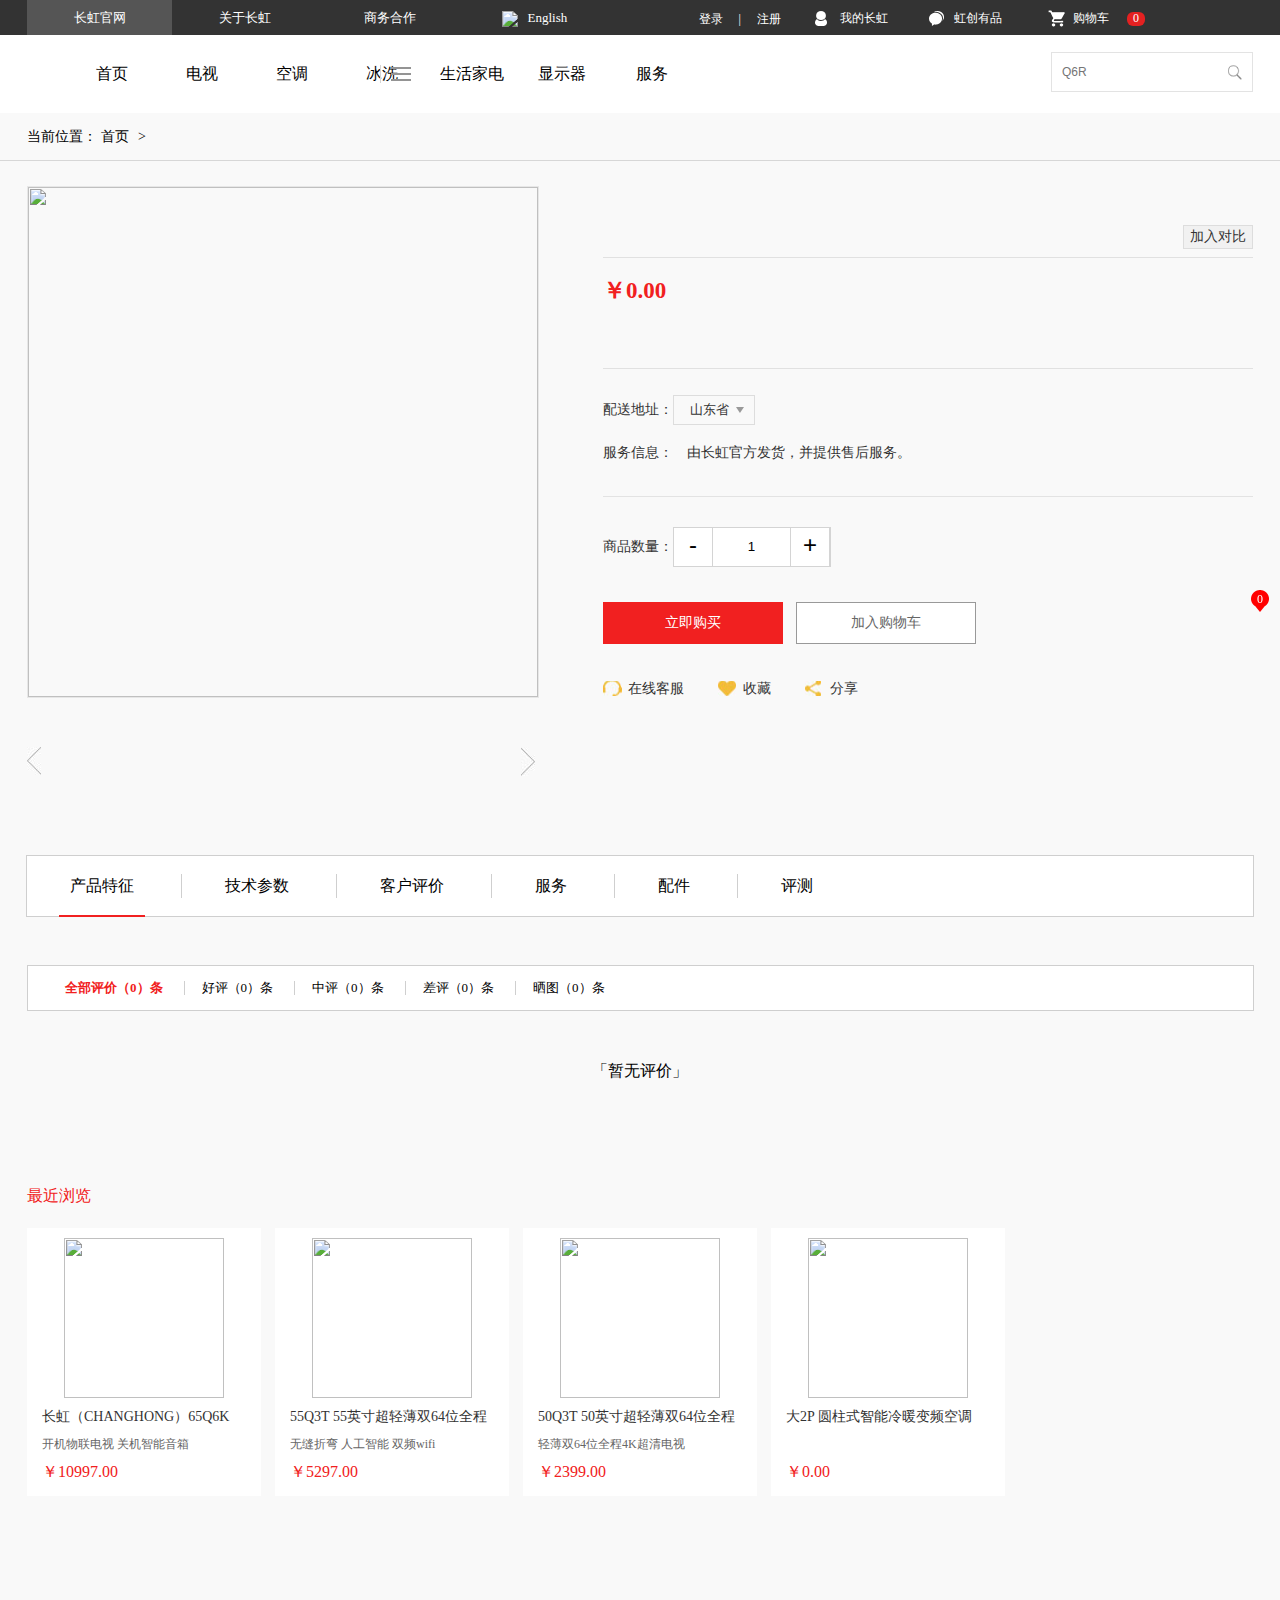
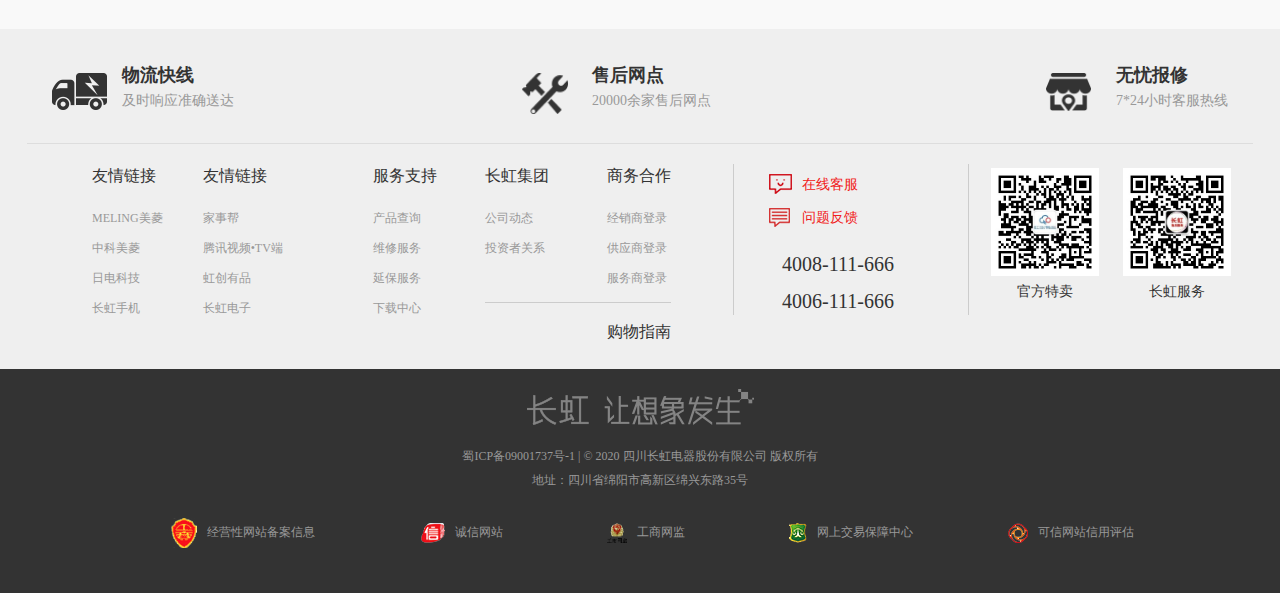
==== commit eafb607c: "第12次提交，购物车购买页完成！！！" ====
--- a/html/detailed.html
+++ b/html/detailed.html
@@ -26,9 +26,9 @@
                 </div>
                 <div class="header-right">
                     <div class="header-login">
-                        <a href="html/login.html">登录</a>
+                        <a href="login.html">登录</a>
                         <span>|</span>
-                        <a href="">注册</a>
+                        <a href="register.html">注册</a>
                     </div>
                     <div class="header-motool">
                         <div class="motool-tool">
@@ -64,7 +64,9 @@
                         </div>
                         <div class="motool-tool">
                             <div class="motool-tool-row">
-                                <a href="" class="tool-gw">购物车</a>
+                                <a href="" class="tool-gw">购物车
+                                    <span id="mycartNum"></span>
+                                </a>
                             </div>
                             <div class="tool-container-tips">
                                 <div class="tool-container-tips-warp">
@@ -88,7 +90,7 @@
         <div class="nav">
             <div class="com-width clearfix header-nav-container">
                 <div class="nav-logo">
-                    <a href="index.html">
+                    <a href="../index.html">
                         <img src="http://cn.changhong.com/gwsy/images/P020161125568572860644.png" alt="">
                     </a>
                 </div>
--- a/css/detailed.min.css
+++ b/css/detailed.min.css
@@ -1 +1 @@
-@charset "UTF-8";img,input{border:0}.foot-logo,.foot-note p,img{vertical-align:middle}body,dd,dl,dt,fieldset,form,h1,h2,h3,h4,h5,h6,html,img,input,legend,li,ol,p,select,textarea,ul{margin:0;padding:0}body{font-size:16px;font-family:'微软雅黑';background:#f9f9f9}dl,li,ol,ul{list-style:none}em,i{font-style:normal}b,strong{font-weight:400}a,u{text-decoration:none}a{color:#000}h1,h2,h3,h4,h5,h6{font-weight:400;font-size:16px}button,form input,input{outline:0}.clearfu::after{content:"";display:block;clear:both;height:0;overflow:hidden;visibility:hidden}.header{background:#333}.header .header-container .header-left ul li .cur,.header .header-container .header-left ul li a:hover,.header .header-container .header-right .header-motool .motool-tool:hover{background:#555}.header .header-container{width:1226px;height:35px;margin:0 auto}.header .header-container .header-left,.header .header-container .header-left ul li{float:left}.header .header-container .header-left ul li a{display:block;height:35px;width:145px;text-align:center;color:#fff;font-size:13px;line-height:35px}.header .header-container .header-right{float:right}.header .header-container .header-right .header-login{float:left;height:35px;line-height:35px}.header .header-container .header-right .header-login a{font-size:12px;color:#fff;user-select:none}.header .header-container .header-right .header-login a:hover{color:red}.header .header-container .header-right .header-login span{font-size:12px;color:#fff;margin:0 12px;padding:0;user-select:none}.header .header-container .header-right .header-motool{float:left;width:460px;margin-left:12px}.header .header-container .header-right .header-motool .motool-tool{float:left;width:120px;height:35px;position:relative}.header .header-container .header-right .header-motool .motool-tool .motool-tool-row a{height:18px;line-height:18px;color:#fff;padding-left:25px;display:block;font-size:12px;margin-top:9px}.header .header-container .header-right .header-motool .motool-tool .motool-tool-row .tool-min{background:url(../images/header01.png) left center no-repeat;margin-left:22px}.header .header-container .header-right .header-motool .motool-tool .motool-tool-row .tool-new{background:url(../images/header02.png) left center no-repeat;margin-right:22px;margin-left:16px}.header .header-container .header-right .header-motool .motool-tool .motool-tool-row .tool-gw{background:url(../images/header03.png) left center no-repeat;margin-left:15px;margin-right:8px}.tool-container-tips,.tool-myCQ-tips{position:absolute;background:#fff;z-index:112}.tool-myCQ-tips{left:0;top:100%;width:230px;height:225px;box-shadow:0 0 2px 0 #e1e0e0;display:none}.tool-myCQ-infor{padding-top:18px;padding-left:25px;overflow:hidden}.tool-myCQ-operation{padding:0 16px 0 25px;line-height:30px;float:left;margin-top:5px;height:auto;overflow:hidden}.tool-myCQ-infor img{display:block;float:left}.tool-myCQ-infor p.tool-myCQ-infor-phone{line-height:16px;height:16px;font-size:16px;color:#333;margin-top:10px;margin-bottom:12px;margin-left:74px}.tool-myCQ-infor p.tool-myCQ-infor-setting{line-height:13px;height:13px;font-size:13px;color:#666}.tool-myCQ-infor p{margin-left:77px}.tool-myCQ-operation a{font-size:13px;color:#666}.tool-myCQ-operation a:hover{color:red}.tool-myCQ-operation span{font-size:12px;color:#cfcfcf;margin:0 29px}.tool-myCQ-operation-cut{width:100%;height:0;font-size:0;line-height:0;display:block;overflow:hidden;clear:both}.hcyp-ewm-img{position:absolute;left:0;top:35px;display:none;z-index:112}.tool-container-tips{display:none;width:315px;top:100%;right:0;box-shadow:0 0 2px 0 #888}.tool-container-tips-warp{max-height:339px;overflow:auto}.tool-goods-pay{height:46px;background:#f2f2f2;margin-top:-1px;display:none}.tool-car-infor{padding:5px 0 5px 24px;width:166px;float:left}.tool-car-infor p{font-size:12px;color:#666;line-height:13px}.tool-car-infor h1{font-size:14px;color:#666;line-height:18px;margin-top:4px;font-weight:400}.tool-car-infor h1 span{color:#eb1a21;font-size:16px}.tool-car-infor p span{margin-right:3px}.goods-pay-btn{height:46px;margin-left:190px;color:#fff;line-height:46px;text-align:center;background:#e71d12;display:block}.nav,.nav .header-nav-container{height:78px}h1.tips-nogoods{padding:15px 0;line-height:30px;font-size:12px;color:#666;text-align:center;font-weight:400;display:block}.nav{position:relative;background:#fff}.nav .header-nav-container .nav-logo{float:left}.nav .header-nav-container .home-nav{float:left;margin-left:40px}.nav .header-nav-container .home-nav .home-inner-edit{position:absolute;top:30px;left:380px}.nav .header-nav-container .home-nav .home-inner-edit a{display:block;width:34px;height:18px;border-left:1px solid #d4d4d4;background:url(../images/inner-icon-gray.png) 10px center no-repeat}.nav .header-nav-container .home-nav ul li{width:90px;float:left}.nav .header-nav-container .home-nav ul li .home-nav-menu,.nav .header-nav-container .home-nav ul li .home-nav-menu1{line-height:78px;height:78px;text-align:center}.nav .header-nav-container .home-nav ul li .home-nav-sub{height:229px;background:#fff;border-top:1px solid #eee;position:absolute;top:100%;left:0;width:100%;display:none;z-index:111;box-shadow:0 2px 3px 0 #d5d5d5}.nav .header-nav-container .home-nav ul li .home-nav-sub .com-width{width:1226px;margin:0 auto}.nav .header-nav-container .home-nav ul li .home-nav-sub .com-width .home-sub-title{line-height:229px;height:229px;margin-left:32px;float:left}.nav .header-nav-container .home-nav ul li .home-nav-sub .com-width .home-sub-title a{font-size:16px;color:#666}.nav .header-nav-container .home-nav ul li .home-nav-sub .com-width .home-nav-sub-cont{margin-left:167px}.nav .header-nav-container .home-nav ul li .home-nav-sub .com-width .home-nav-sub-cont .home-sub-box{float:left;margin:20px 36px 0;position:relative}.nav .header-nav-container .home-nav ul li .home-nav-sub .com-width .home-nav-sub-cont .home-sub-box .home-goods-img{height:135px;width:135px}.nav .header-nav-container .home-nav ul li .home-nav-sub .com-width .home-nav-sub-cont .home-sub-box p{width:150px;overflow:hidden;text-overflow:ellipsis;white-space:nowrap;text-align:center;line-height:23px;margin-top:8px}.nav .header-nav-container .home-nav ul li .home-nav-sub .com-width .home-nav-sub-cont .home-sub-box p a{font-size:14px;color:#000}.nav .header-nav-container .home-nav ul li .home-nav-sub .com-width .home-nav-sub-cont .home-sub-box h1{line-height:23px;font-size:14px;color:#f12020;font-weight:400;text-align:center}.nav .header-nav-container .home-nav ul li .home-nav-sub .com-width .home-nav-sub-cont .home-sub-box .home-sub-line{position:absolute;top:4px;width:1px;height:120px;background:#eee;left:176px}.nav .header-nav-container .home-nav ul .cur a{color:red}.nav .header-nav-container .home-search{height:38px;width:200px;border:1px solid #e3e3e3;float:right;margin-top:17px;position:relative}.nav .header-nav-container .home-search .home-search-key{padding-left:10px;height:38px;line-height:38px;line-height:38px\9;font-size:12px;color:#a9a9a9;float:left;font-family:"Microsoft YaHei","微软雅黑",Arial,sans-serif;width:155px}.nav .header-nav-container .home-search .home-search-btn{width:35px;height:38px;background:url(../images/home-serach-btn_05.png) center center no-repeat;background-size:40%;cursor:pointer}.nav .header-nav-container .home-search input{display:block;outline:0}.nav .header-nav-container .home-search #orignSearchList{left:-1px;width:200px;top:38px;display:none;position:absolute;border:1px solid #eee;background:#fff;z-index:110;padding:15px 0}.nav .header-nav-container .home-search #orignSearchList p{font-size:12px;height:26px;line-height:26px;text-indent:10px;overflow:hidden;color:#333}.nav .header-nav-container .home-search #orignSearchList p a{color:grey;white-space:nowrap}.nav .header-nav-container .home-search #orignSearchList p a:hover{color:red}.home-nav-inner{display:none;width:226px;position:absolute;top:113px;left:50%;margin-left:-613px;z-index:110;border:1px solid red}.home-nav-inner ul{background:#fff;height:480px;padding:10px 0;display:block;border:none}.home-nav-inner ul li,.home-nav-inner ul li .home-inner-menu span{height:60px;line-height:60px}.home-nav-inner ul li .home-inner-chiq:hover{background:url(../images/navT/inner-chiq-icon.png) 18px center no-repeat red}.home-nav-inner ul li .home-inner-TV:hover{background:url(../images/navT/inner-TV-icon.png) 18px center no-repeat red}.home-nav-inner ul li .home-inner-air:hover{background:url(../images/navT/inner-air-icon.png) 18px center no-repeat red}.home-nav-inner ul li .home-inner-icebox:hover{background:url(../images/navT/inner-icebox-icon.png) 18px center no-repeat red}.home-nav-inner ul li .home-inner-ele:hover{background:url(../images/navT/inner-ele-icon.png) 18px center no-repeat red}.home-nav-inner ul li .home-inner-digital:hover{background:url(../images/navT/inner-digital-icon.png) 18px center no-repeat red}.home-nav-inner ul li .home-inner-other:hover{background:url(../images/navT/inner-other-icon.png) 18px center no-repeat red}.home-nav-inner ul li .home-inner-menu{background-position:18px center;height:60px;line-height:60px;padding-left:75px}.home-nav-inner ul li .home-inner-menu a{font-size:16px;max-width:110px;display:block;overflow:hidden;white-space:nowrap;text-overflow:ellipsis;color:#000;float:left}.home-nav-inner ul li .home-inner-menu:hover a{color:#fff}.home-nav-inner ul li .home-inner-secd{width:400px;min-height:476px;display:none;position:absolute;background:#fff;left:100%;top:0;padding:24px 40px 0;box-shadow:0 1px 2px 0 #e1e1e1}.home-nav-inner ul li .home-inner-secd .inner-pro-list{padding-bottom:30px}.home-nav-inner ul li .home-inner-secd .inner-pro-list .inner-list-name{display:block;height:70px;border-bottom:1px solid #eee;font-size:16px;color:#333}.home-nav-inner ul li .home-inner-secd .inner-pro-list .inner-list-name img{margin-right:10px}.home-nav-inner ul li .home-inner-secd .inner-pro-list .inner-pro-content{line-height:30px;padding-top:8px}.home-nav-inner ul li .home-inner-secd .inner-pro-list .inner-pro-content a{font-size:14px;color:#666;padding:0 15px;border-left:1px solid #e0e0e0}.home-nav-inner ul li .home-inner-secd .inner-pro-list .inner-pro-content a:hover{color:red}.pro-detail{padding-bottom:93px;width:100%}.pro-detail .pro-detail-bumb{margin:0 auto;width:1226px;height:47px;line-height:47px;color:#000;font-size:14px}.pro-detail .pro-detail-bumb a{color:#000;font-size:14px}.pro-detail .pro-detail-bumb a:hover{color:#f12020}.pro-detail .pro-detail-bumb span{padding-left:6px;padding-right:10px}.pro-detail .pro-detail-con{width:100%;border-top:1px solid #d7d7d7;background:#f9f9f9}.pro-detail .pro-detail-con .clearfix{overflow:hidden}.pro-detail .pro-detail-con .pro-dcon-item{margin:0 auto;width:1226px;padding-bottom:33px}.pro-detail .pro-detail-con .pro-dcon-item .pro-ditem-pic{float:left;padding-top:25px;width:512px}.pro-detail .pro-detail-con .pro-dcon-item .pro-ditem-pic .pro-ditem-cp{position:relative;padding:0;width:510px;height:510px;border:1px solid #e7e7e7}.pro-detail .pro-detail-con .pro-dcon-item .pro-ditem-pic .pro-ditem-cp img{display:block}.pro-detail .pro-detail-con .pro-dcon-item .pro-ditem-pic .pro-ditem-cp .big-mirror{position:absolute;z-index:99;left:20px;top:20px;display:none;width:204px;height:204px;background:#F8B600;border:1px solid #987777;opacity:.4;filter:alpha(opacity=40);cursor:move}.pro-detail .pro-detail-con .pro-dcon-item .pro-ditem-pic .pro-ditem-cp .big-pic{display:none;position:absolute;z-index:99;left:512px;top:-1px;width:510px;height:510px;background:#fff;border:1px solid #e7e7e7;overflow:hidden}.pro-detail .pro-detail-con .pro-dcon-item .pro-ditem-pic .pro-ditem-cp .big-pic img{position:absolute;display:block}.pro-detail .pro-detail-con .pro-dcon-item .pro-ditem-pic .pro-ditem-items{padding-top:10px;height:96px}.pro-detail .pro-detail-con .pro-dcon-item .pro-ditem-pic .pro-ditem-items .item-pre{display:block;float:left;margin-top:10px;width:19px;height:86px;background:url(../images/pro-ditem-pre_03.jpg) left center no-repeat}.pro-detail .pro-detail-con .pro-dcon-item .pro-ditem-pic .pro-ditem-items div{float:left;margin-top:10px;width:470px;overflow:hidden}.pro-detail .pro-detail-con .pro-dcon-item .pro-ditem-pic .pro-ditem-items div ul{width:99999px;height:86px}.pro-detail .pro-detail-con .pro-dcon-item .pro-ditem-pic .pro-ditem-items div ul li{float:left;margin-right:10px}.pro-detail .pro-detail-con .pro-dcon-item .pro-ditem-pic .pro-ditem-items div ul li .item-s{display:block;width:84px;height:84px;border:1px solid #eaeaea}.pro-detail .pro-detail-con .pro-dcon-item .pro-ditem-pic .pro-ditem-items div ul li .pro-cur{border:1px solid #ed3c42}.pro-detail .pro-detail-con .pro-dcon-item .pro-ditem-pic .pro-ditem-items div ul .m0{margin-right:0}.pro-detail .pro-detail-con .pro-dcon-item .pro-ditem-pic .pro-ditem-items .item-next{display:block;float:left;margin-top:10px;width:19px;height:86px;background:url(../images/pro-ditem-next_03.jpg) right center no-repeat}.pro-detail .pro-detail-con .pro-dcon-item .pro-ditem-price{width:650px;float:right}.pro-detail .pro-detail-con .pro-dcon-item .pro-ditem-price .pro-ditem-name{float:left;padding-top:54px;padding-bottom:8px;width:100%;border-bottom:1px solid #e1e1e1}.pro-detail .pro-detail-con .pro-dcon-item .pro-ditem-price .pro-ditem-name h2{float:left;width:535px;line-height:28px;color:#000;font-size:16px;font-weight:400}.pro-detail .pro-detail-con .pro-dcon-item .pro-ditem-price .pro-ditem-name h2 p{line-height:32px;color:#999;font-size:12px}.pro-detail .pro-detail-con .pro-dcon-item .pro-ditem-price .pro-ditem-name #detailCompareBtn{display:block;float:right;margin-top:10px;width:68px;height:22px;line-height:22px;text-align:center;border:1px solid #ddd;color:#333;font-size:14px;background:#f1f1f1}.pro-detail .pro-detail-con .pro-dcon-item .pro-ditem-price .pro-price-con{float:left;padding-bottom:24px;width:100%;border-bottom:1px solid #e1e1e1;height:110px!important;max-height:110px!important;position:relative}.pro-detail .pro-detail-con .pro-dcon-item .pro-ditem-price .pro-price-con strong{height:65px;line-height:65px;font-size:18px;color:#f12020;font-weight:700}.pro-detail .pro-detail-con .pro-dcon-item .pro-ditem-price .pro-price-con strong span{padding-right:6px;font-size:23px}.pro-detail .pro-detail-con .pro-dcon-item .pro-ditem-price .pro-price-con p{color:#333;font-size:14px}.pro-detail .pro-detail-con .pro-dcon-item .pro-ditem-price .pro-price-con .promotion-info{top:110px!important;position:absolute;background:#f9f9f9;width:100%;display:none;z-index:100}.pro-detail .pro-detail-con .pro-dcon-item .pro-ditem-price .ym-pro-presell{width:100%;min-height:92px;overflow:hidden;display:none}.pro-detail .pro-detail-con .pro-dcon-item .pro-ditem-price .pro-price-dgg{float:left;padding-bottom:15px;padding-top:20px;width:100%;border-bottom:1px solid #e3e3e3}.pro-detail .pro-detail-con .pro-dcon-item .pro-ditem-price .pro-price-dgg span{display:block;float:left;height:30px;line-height:30px;font-size:14px;color:#333}.pro-detail .pro-detail-con .pro-dcon-item .pro-ditem-price .pro-price-where{float:left;padding-bottom:15px;width:100%;border-bottom:1px solid #e3e3e3}.pro-detail .pro-detail-con .pro-dcon-item .pro-ditem-price .pro-price-where div{height:30px;color:#333}.pro-detail .pro-detail-con .pro-dcon-item .pro-ditem-price .pro-price-where div span{display:block;float:left;height:30px;line-height:30px;font-size:14px}.pro-detail .pro-detail-con .pro-dcon-item .pro-ditem-price .pro-price-where div .address-select{margin-right:14px;float:left;border:1px solid #ddd;position:relative}.pro-detail .pro-detail-con .pro-dcon-item .pro-ditem-price .pro-price-where div .address-select .address-select-label{line-height:33px\9;font-size:13px;color:#333;display:block;font-weight:400;width:initial;padding-left:11px;padding-right:15px;background:0 0;height:28px;line-height:28px;line-height:28px\9}.pro-detail .pro-detail-con .pro-dcon-item .pro-ditem-price .pro-price-where div .address-select .address-select-shape{background:url(../images/x003.png) right center no-repeat}.pro-detail .pro-detail-con .pro-dcon-item .pro-ditem-price .pro-price-where div .address-select .address-select-content{display:none;position:absolute;top:100%;background:#fff;border:1px solid #ddd;width:430px;left:-1px;height:280px;margin-top:0}.pro-detail .pro-detail-con .pro-dcon-item .pro-ditem-price .pro-price-where div .address-select .address-select-content .address-select-area{border-bottom:1px solid #f12;height:40px;margin:7px 15px 0;overflow:hidden}.pro-detail .pro-detail-con .pro-dcon-item .pro-ditem-price .pro-price-where div .address-select .address-select-content .address-select-area li{color:#333;float:left;text-align:center;font-size:14px;cursor:pointer;width:72px;line-height:30px;height:30px;background:0 0;border:1px solid #ddd;border-bottom:none;margin:9px 5px 0 0}.pro-detail .pro-detail-con .pro-dcon-item .pro-ditem-price .pro-price-where div .address-select .address-select-content .address-select-area .address-check{border:1px solid #f12020;height:31px;background:#fff;border-bottom:1px solid #fff;color:#f12020}.pro-detail .pro-detail-con .pro-dcon-item .pro-ditem-price .pro-price-where div .address-select .address-select-content .select-area-container{padding:15px}.pro-detail .pro-detail-con .pro-dcon-item .pro-ditem-price .pro-price-where div .address-select .address-select-content .select-area-container .select-area{display:none;overflow:hidden;height:auto;width:auto}.pro-detail .pro-detail-con .pro-dcon-item .pro-ditem-price .pro-price-where div .address-select .address-select-content .select-area-container .select-area-cur{display:block}.pro-detail .pro-detail-con .pro-dcon-item .pro-ditem-price .pro-price-where div .address-select .address-select-content .select-area-container .select-area a{width:7em;margin:0 5px 5px 0!important;font-size:13px;color:#333;line-height:20px;display:block;height:20px;float:left}.pro-detail .pro-detail-con .pro-dcon-item .pro-ditem-price .pro-price-where div .details-address-select{height:28px;padding:0 10px 0 5px;width:initial}.pro-detail .pro-detail-con .pro-dcon-item .pro-ditem-price .pro-price-where p{color:#333;line-height:56px;font-size:14px}.pro-detail .pro-detail-con .pro-dcon-item .pro-ditem-price .pro-price-where p span{padding-left:10px}.pro-detail .pro-detail-con .pro-dcon-item .pro-ditem-price .pro-price-where{padding-top:26px!important}.pro-detail .pro-detail-con .pro-dcon-item .pro-ditem-price .pro-price-num{float:left;padding-top:30px;width:100%}.pro-detail .pro-detail-con .pro-dcon-item .pro-ditem-price .pro-price-num .pro-ditem-num{height:40px;color:#333;font-size:14px}.pro-detail .pro-detail-con .pro-dcon-item .pro-ditem-price .pro-price-num .pro-ditem-num span{display:block;float:left;height:40px;line-height:40px}.pro-detail .pro-detail-con .pro-dcon-item .pro-ditem-price .pro-price-num .pro-ditem-num div{float:left;height:38px;border:1px solid #d4d4d4}.pro-detail .pro-detail-con .pro-dcon-item .pro-ditem-price .pro-price-num .pro-ditem-num div a{display:block;float:left;width:38px;height:100%;line-height:34px;text-align:center;background:#fff;border-right:1px solid #d4d4d4;font-family:"方正兰亭超细黑简体",sans-serif;font-size:24px;color:#8d8d8d}.pro-detail .pro-detail-con .pro-dcon-item .pro-ditem-price .pro-price-num .pro-ditem-num div input{float:left;width:77px;height:38px;text-align:center;line-height:40px;color:#8d8d8d;border-right:1px solid #d4d4d4}.pro-detail .pro-detail-con .pro-dcon-item .pro-ditem-price .pro-price-num p{float:left;padding-top:35px;width:100%;height:18px}.pro-detail .pro-detail-con .pro-dcon-item .pro-ditem-price .pro-price-num p a{padding-left:25px;padding-right:30px;line-height:18px;color:#333;font-size:14px}.pro-detail .pro-detail-con .pro-dcon-item .pro-ditem-price .pro-price-num p .kf{background:url(../images/pro-ditem-kf_03.jpg) left center no-repeat}.pro-detail .pro-detail-con .pro-dcon-item .pro-ditem-price .pro-price-num p .like{background:url(../images/pro-ditem-like_03.jpg) left center no-repeat}.pro-detail .pro-detail-con .pro-dcon-item .pro-ditem-price .pro-price-num p .share{background:url(../images/pro-ditem-share_03.jpg) left center no-repeat}.pro-detail .pro-detail-con .pro-dcon-item .pro-ditem-price .pro-ditem-addin,.pro-detail .pro-detail-con .pro-dcon-item .pro-ditem-price .pro-ditem-buy{display:block;float:left;margin-top:35px;width:178px;height:40px;text-align:center;line-height:40px;font-size:14px}.pro-detail .pro-detail-con .pro-dcon-item .pro-ditem-price .pro-ditem-buy{background:#f12020;border:1px solid #f12020;color:#fff}.pro-detail .pro-detail-con .pro-dcon-item .pro-ditem-price .pro-ditem-addin{margin-left:13px;background:#fff;border:1px solid #999;color:#666}.pro-detail .pro-detail-con .pro-ditem-set{margin:0 auto;width:1226px;height:276px;border:1px solid #cfcfcf;background:#fff}.pro-detail .pro-detail-con .pro-ditem-cs{margin:18px auto 0;width:1226px;height:60px;border:1px solid #cfcfcf;background:#fff}.pro-detail .pro-detail-con .pro-ditem-cs a{display:block;float:left;margin:1px 32px 0;padding:0 11px;height:58px;line-height:58px;color:#000;font-size:16px}.pro-detail .pro-detail-con .pro-ditem-cs .sel{border-bottom:2px solid #f12020}.pro-detail .pro-detail-con .pro-ditem-cs span{display:block;float:left;margin-left:4px;margin-top:18px;width:1px;height:24px;background:#cfcfcf}.pro-detail .pro-detail-con .pro-ditem-tab .pro-ditem-guige table{width:100%;border-top:1px solid #efefef}.pro-detail .pro-detail-con .pro-ditem-tab .pro-ditem-guige table .tit{height:38px;font-size:18px;color:#333}.pro-detail .pro-detail-con .pro-ditem-tab .pro-ditem-guige table .tit td{background:#f5f5f5;border-bottom:1px solid #efefef;text-indent:40px;border-left:1px solid #efefef;border-right:1px solid #efefef;font-size:14px}.pro-detail .pro-detail-con .pro-ditem-tab .pro-ditem-guige table .con{width:100%;height:40px;background:#fff}.pro-detail .pro-detail-con .pro-ditem-tab .pro-ditem-guige table .con td{padding-left:25px;border-bottom:1px solid #efefef;border-right:1px solid #efefef;font-size:14px;color:#333}.pro-detail .pro-detail-con .pro-ditem-tab .pro-ditem-guige table .con .con-tit{padding:0 25px 0 0;width:330px;text-align:right;border-left:1px solid #efefef;color:#666}.pro-detail .pro-detail-con .pro-ditem-tab .pro-ditem-guige{width:1226px;margin:0 auto}.pro-detail .pro-detail-con .pro-ditem-tab .pro-ditem-guige .common-service{width:1226px;margin-top:20px;padding-left:40px;background:#fff;border:1px solid #cfcfcf;line-height:40px}.pro-detail .pro-detail-con .pro-ditem-tab .pro-ditem-guige .common-service h3{color:red;font-weight:700;font-size:1.17rem}.pro-detail .pro-detail-con .pro-ditem-tab .pro-ditem-guige .common-service p{color:#777}.pro-detail .pro-detail-con .pro-ditem-tab .pro-review-tabcon{width:1226px;border:1px solid #cfcfcf;background:#fff;margin:20px auto 0;padding-top:20px}.pro-detail .pro-detail-con .pro-ditem-tab .pro-review-tabcon ul{margin:0 20px}.pro-detail .pro-detail-con .pro-ditem-tab .pro-review-tabcon .o-goods-page{margin:auto;padding:17px 0}.pro-detail .pro-detail-con .pro-ditem-tab .pro-review-tabcon .pro-list-page{text-align:center}.pro-detail .pro-detail-con .pro-ditem-tab .pro-ditem-comment{margin:0 auto;width:1226px}.pro-detail .pro-detail-con .pro-ditem-tab .pro-ditem-comment .pro-comment-fl{width:1205px;height:44px;padding-left:20px}.pro-detail .pro-detail-con .pro-ditem-tab .pro-ditem-comment .pro-comment-fl a{margin:0 12px;padding:0 5px;height:100%;line-height:44px;font-size:13px!important}.pro-detail .pro-detail-con .pro-ditem-tab .pro-ditem-comment .pro-comment-fl a .num{display:inline;margin:0;float:none;line-height:44px;background:0 0}.pro-detail .pro-detail-con .pro-ditem-tab .pro-ditem-comment .pro-comment-fl .sel{font-weight:700;color:#f12020;border-bottom:none}.pro-detail .pro-detail-con .pro-ditem-tab .pro-ditem-comment .pro-comment-fl span{margin-top:15px;height:14px}.pro-detail .pro-detail-con .pro-ditem-tab .pro-ditem-comment .pro-comment-contit{margin-top:10px;width:1224px;height:25px;border:1px solid #cfcfcf;background:#f5f5f5;font-size:13px}.help-code,.help-tel{border-left:1px solid #ccc}.pro-detail .pro-detail-con .pro-ditem-tab .pro-ditem-comment .pro-comment-contit p{float:left;height:100%;line-height:25px}.pro-detail .pro-detail-con .pro-ditem-tab .pro-ditem-comment .pro-comment-contit .comment-con{padding-left:112px;width:463px}.pro-detail .pro-detail-con .pro-ditem-tab .pro-ditem-comment .pro-comment-contit .comment-score{width:338px;text-align:center}.pro-detail .pro-detail-con .pro-ditem-tab .pro-ditem-comment .pro-comment-contit .comment-user{padding-left:171px;width:140px}.pro-detail .pro-detail-con .pro-ditem-tab .pro-ditem-comment .pro-comment-page{padding-top:30px;margin:0 auto;width:355px;height:24px}.pro-detail .pro-detail-con .pro-ditem-tab .pro-ditem-comment .pro-comment-others{margin:28px auto 0;width:1226px}.pro-detail .pro-detail-con .pro-ditem-tab .pro-ditem-comment .pro-comment-others .pro-comment-others-tit{width:100%;height:64px}.pro-detail .pro-detail-con .pro-ditem-tab .pro-ditem-comment .pro-comment-others .pro-comment-others-tit a{line-height:64px;font-size:16px;color:#333}.pro-detail .pro-detail-con .pro-ditem-tab .pro-ditem-comment .pro-comment-others .pro-comment-others-tit .sel{color:#f12020}.pro-detail .pro-detail-con .pro-ditem-tab .pro-ditem-comment .pro-comment-others-con a{display:block;float:left;margin-left:14px;width:234px;height:268px;background:#fff;text-align:center}.pro-detail .pro-detail-con .pro-ditem-tab .pro-ditem-comment .pro-comment-others-con a h3{height:18px;line-height:18px;text-align:left;color:#333;font-size:14px;font-weight:400;padding:0 15px;margin-top:10px}.pro-detail .pro-detail-con .pro-ditem-tab .pro-ditem-comment .pro-comment-others-con a p{padding:0 15px;height:16px;line-height:16px;text-align:left;overflow:hidden;white-space:nowrap;text-overflow:ellipsis;color:#666;font-size:12px;margin-top:10px}.pro-detail .pro-detail-con .pro-ditem-tab .pro-ditem-comment .pro-comment-others-con a span{display:block;text-align:left;color:#f12020;font-size:16px;padding:0 15px;margin-top:10px}.foot-logo,.foot-txt p,.help-code-box p,.help-tel h1{text-align:center}.pro-detail .pro-detail-con .pro-ditem-tab .pro-ditem-comment .pro-comment-others-con a.m0{margin-left:0}.footer{background:#efefef;margin-top:40px;overflow:hidden}.com-width{width:1226px;margin:0 auto}.com-d{overflow:hidden}.footer-help{height:340px}.help-about{padding:37px 25px 0;height:77px;border-bottom:1px solid #ddd}.lf{float:left}.rt{float:right}.about-CQ-center{width:236px;margin:0 auto}.about-icon{float:left}.about-icon img{display:block}.about-describe{margin-left:70px}.help-server ul li{line-height:30px;height:30px}.about-describe h1{font-size:18px;color:#333;line-height:18px}.about-describe p{font-size:14px;line-height:14px;color:#999;margin-top:10px}.help-ways{margin-top:20px;padding-left:25px}.ml40{margin-left:40px}.help-server{width:385px;padding-top:4px}.help-team{width:186px;margin-left:48px}.help-tel{width:208px;margin-left:62px;height:147px;padding-top:4px}.help-server ul li.help-title{font-size:16px;color:#333;font-weight:500;line-height:16px;height:16px;margin-bottom:18px}.help-server ul li a{font-size:12px;color:#999}.help-server ul li a:hover{color:red}.help-team .clearfix{height:120px}.foot-shopping{border-top:1px solid #ccc;margin-top:14px;padding-top:14px}.foot-shopping p{line-height:30px}.foot-shopping p a{font-size:16px;color:#333;line-height:30px;font-weight:500}.foot-shopping p a:hover{color:red}.airlines{background:url(../images/footer/l2.png) left center no-repeat;margin-top:6px}.help-tel p{margin-left:35px;padding-left:33px;height:20px;line-height:20px}.help-tel p a{font-size:14px;color:#666}.feedback{background:url(../images/footer/l1.png) left center no-repeat;margin-top:13px}.help-tel h1{font-size:20px;font-weight:500;color:#333;line-height:22px;margin-bottom:15px}.help-code{float:right;padding:4px 22px 0;height:147px;width:240px}.help-code-box p{font-size:14px;color:#333;line-height:32px}.foot-note p,.foot-txt p{font-size:12px;color:#999}.foot-statement{height:224px;background:#333}.foot-logo{height:36px;margin-bottom:19px;margin-top:20px}.foot-txt p{line-height:24px}.foot-note{overflow:hidden;margin-top:24px}.foot-note p{float:left;height:32px;line-height:32px}.foot-note p img{margin-right:10px}.foot-note p a{color:#999}.pro-float-box{position:fixed;right:0;bottom:224px;z-index:200;display:block}.pro-float-box li{width:40px;height:40px}.pro-float-box li a{position:relative;display:block}.pro-float-box li a span{background:url(../images/pro-float-car-num_03.png) no-repeat;width:18px;height:22px;position:absolute;left:50%;margin-left:-9px;top:-4px;line-height:18px;text-align:center;color:#fff;font-size:12px;display:none}.pro-float-box .pro-float-center{border-top:1px solid #f9f9f9;border-bottom:1px solid #f9f9f9}.pro-float-box .pro-float-toTop{display:none}+@charset "UTF-8";img,input{border:0}.foot-logo,.foot-note p,img{vertical-align:middle}body,dd,dl,dt,fieldset,form,h1,h2,h3,h4,h5,h6,html,img,input,legend,li,ol,p,select,textarea,ul{margin:0;padding:0}body{font-size:16px;font-family:'微软雅黑';background:#f9f9f9}dl,li,ol,ul{list-style:none}em,i{font-style:normal}b,strong{font-weight:400}a,u{text-decoration:none}a{color:#000}h1,h2,h3,h4,h5,h6{font-weight:400;font-size:16px}button,form input,input{outline:0}.clearfu::after{content:"";display:block;clear:both;height:0;overflow:hidden;visibility:hidden}.header{background:#333}.header .header-container .header-left ul li .cur,.header .header-container .header-left ul li a:hover,.header .header-container .header-right .header-motool .motool-tool:hover{background:#555}.header .header-container{width:1226px;height:35px;margin:0 auto}.header .header-container .header-left,.header .header-container .header-left ul li{float:left}.header .header-container .header-left ul li a{display:block;height:35px;width:145px;text-align:center;color:#fff;font-size:13px;line-height:35px}.header .header-container .header-right{float:right}.header .header-container .header-right .header-login{float:left;height:35px;line-height:35px}.header .header-container .header-right .header-login a{font-size:12px;color:#fff;user-select:none}.header .header-container .header-right .header-login a:hover{color:red}.header .header-container .header-right .header-login span{font-size:12px;color:#fff;margin:0 12px;padding:0;user-select:none}.header .header-container .header-right .header-motool{float:left;width:460px;margin-left:12px}.header .header-container .header-right .header-motool .motool-tool{float:left;width:120px;height:35px;position:relative}.header .header-container .header-right .header-motool .motool-tool .motool-tool-row a{height:18px;line-height:18px;color:#fff;padding-left:25px;display:block;font-size:12px;margin-top:9px}.header .header-container .header-right .header-motool .motool-tool .motool-tool-row .tool-min{background:url(../images/header01.png) left center no-repeat;margin-left:22px}.header .header-container .header-right .header-motool .motool-tool .motool-tool-row .tool-new{background:url(../images/header02.png) left center no-repeat;margin-right:22px;margin-left:16px}.header .header-container .header-right .header-motool .motool-tool .motool-tool-row .tool-gw{background:url(../images/header03.png) left center no-repeat;margin-left:15px;margin-right:8px}.header .header-container .header-right .header-motool .motool-tool .motool-tool-row .tool-gw span{display:block;padding:0 6px;font-size:12px;border-radius:6px;line-height:13px;height:14px;float:right;margin-top:3px;background:#e42121;margin-left:5px}.tool-container-tips,.tool-myCQ-tips{position:absolute;background:#fff;z-index:112}.tool-myCQ-tips{left:0;top:100%;width:230px;height:225px;box-shadow:0 0 2px 0 #e1e0e0;display:none}.tool-myCQ-infor{padding-top:18px;padding-left:25px;overflow:hidden}.tool-myCQ-operation{padding:0 16px 0 25px;line-height:30px;float:left;margin-top:5px;height:auto;overflow:hidden}.tool-myCQ-infor img{display:block;float:left}.tool-myCQ-infor p.tool-myCQ-infor-phone{line-height:16px;height:16px;font-size:16px;color:#333;margin-top:10px;margin-bottom:12px;margin-left:74px}.tool-myCQ-infor p.tool-myCQ-infor-setting{line-height:13px;height:13px;font-size:13px;color:#666}.tool-myCQ-infor p{margin-left:77px}.tool-myCQ-operation a{font-size:13px;color:#666}.tool-myCQ-operation a:hover{color:red}.tool-myCQ-operation span{font-size:12px;color:#cfcfcf;margin:0 29px}.tool-myCQ-operation-cut{width:100%;height:0;font-size:0;line-height:0;display:block;overflow:hidden;clear:both}.hcyp-ewm-img{position:absolute;left:0;top:35px;display:none;z-index:112}.tool-container-tips{display:none;width:315px;top:100%;right:0;box-shadow:0 0 2px 0 #888}.tool-container-tips-warp{max-height:339px;overflow:auto}.tool-container-tips-warp .tool-tips-row{margin:0 28px;padding-top:18px;border-bottom:1px solid #e8e8e8;height:94px}.tool-container-tips-warp .tool-tips-row p{line-height:25px;height:50px;overflow:hidden}.tool-container-tips-warp .tool-tips-row p a{font-size:14px;color:#333}.tool-container-tips-warp .tool-tips-row h1{font-weight:400;font-size:12px;color:#666;line-height:24px;margin-top:5px}.tool-container-tips-warp .tool-tips-row h1 span{font-size:16px;color:#eb1a21;margin:0 6px}.tool-container-tips-warp .tool-tips-row h1 b{margin-left:15px;font-weight:400}.tool-container-tips-warp .tool-tips-row h1 a{float:right;color:#666}.tool-container-tips-warp .tool-tips-row h1 .tool-goods-tips{color:#e71d12;margin-right:17px}.tool-goods-pay{height:46px;background:#f2f2f2;margin-top:-1px;display:none}.tool-car-infor{padding:5px 0 5px 24px;width:166px;float:left}.tool-car-infor p{font-size:12px;color:#666;line-height:13px}.tool-car-infor h1{font-size:14px;color:#666;line-height:18px;margin-top:4px;font-weight:400}.tool-car-infor h1 span{color:#eb1a21;font-size:16px}.tool-car-infor p span{margin-right:3px}.goods-pay-btn{height:46px;margin-left:190px;color:#fff;line-height:46px;text-align:center;background:#e71d12;display:block}.nav,.nav .header-nav-container{height:78px}h1.tips-nogoods{padding:15px 0;line-height:30px;font-size:12px;color:#666;text-align:center;font-weight:400;display:block}.nav{position:relative;background:#fff}.nav .header-nav-container .nav-logo{float:left}.nav .header-nav-container .home-nav{float:left;margin-left:40px}.nav .header-nav-container .home-nav .home-inner-edit{position:absolute;top:30px;left:380px}.nav .header-nav-container .home-nav .home-inner-edit a{display:block;width:34px;height:18px;border-left:1px solid #d4d4d4;background:url(../images/inner-icon-gray.png) 10px center no-repeat}.nav .header-nav-container .home-nav ul li{width:90px;float:left}.nav .header-nav-container .home-nav ul li .home-nav-menu,.nav .header-nav-container .home-nav ul li .home-nav-menu1{line-height:78px;height:78px;text-align:center}.nav .header-nav-container .home-nav ul li .home-nav-sub{height:229px;background:#fff;border-top:1px solid #eee;position:absolute;top:100%;left:0;width:100%;display:none;z-index:111;box-shadow:0 2px 3px 0 #d5d5d5}.nav .header-nav-container .home-nav ul li .home-nav-sub .com-width{width:1226px;margin:0 auto}.nav .header-nav-container .home-nav ul li .home-nav-sub .com-width .home-sub-title{line-height:229px;height:229px;margin-left:32px;float:left}.nav .header-nav-container .home-nav ul li .home-nav-sub .com-width .home-sub-title a{font-size:16px;color:#666}.nav .header-nav-container .home-nav ul li .home-nav-sub .com-width .home-nav-sub-cont{margin-left:167px}.nav .header-nav-container .home-nav ul li .home-nav-sub .com-width .home-nav-sub-cont .home-sub-box{float:left;margin:20px 36px 0;position:relative}.nav .header-nav-container .home-nav ul li .home-nav-sub .com-width .home-nav-sub-cont .home-sub-box .home-goods-img{height:135px;width:135px}.nav .header-nav-container .home-nav ul li .home-nav-sub .com-width .home-nav-sub-cont .home-sub-box p{width:150px;overflow:hidden;text-overflow:ellipsis;white-space:nowrap;text-align:center;line-height:23px;margin-top:8px}.nav .header-nav-container .home-nav ul li .home-nav-sub .com-width .home-nav-sub-cont .home-sub-box p a{font-size:14px;color:#000}.nav .header-nav-container .home-nav ul li .home-nav-sub .com-width .home-nav-sub-cont .home-sub-box h1{line-height:23px;font-size:14px;color:#f12020;font-weight:400;text-align:center}.nav .header-nav-container .home-nav ul li .home-nav-sub .com-width .home-nav-sub-cont .home-sub-box .home-sub-line{position:absolute;top:4px;width:1px;height:120px;background:#eee;left:176px}.nav .header-nav-container .home-nav ul .cur a{color:red}.nav .header-nav-container .home-search{height:38px;width:200px;border:1px solid #e3e3e3;float:right;margin-top:17px;position:relative}.nav .header-nav-container .home-search .home-search-key{padding-left:10px;height:38px;line-height:38px;line-height:38px\9;font-size:12px;color:#a9a9a9;float:left;font-family:"Microsoft YaHei","微软雅黑",Arial,sans-serif;width:155px}.nav .header-nav-container .home-search .home-search-btn{width:35px;height:38px;background:url(../images/home-serach-btn_05.png) center center no-repeat;background-size:40%;cursor:pointer}.nav .header-nav-container .home-search input{display:block;outline:0}.nav .header-nav-container .home-search #orignSearchList{left:-1px;width:200px;top:38px;display:none;position:absolute;border:1px solid #eee;background:#fff;z-index:110;padding:15px 0}.nav .header-nav-container .home-search #orignSearchList p{font-size:12px;height:26px;line-height:26px;text-indent:10px;overflow:hidden;color:#333}.nav .header-nav-container .home-search #orignSearchList p a{color:grey;white-space:nowrap}.nav .header-nav-container .home-search #orignSearchList p a:hover{color:red}.home-nav-inner{display:none;width:226px;position:absolute;top:113px;left:50%;margin-left:-613px;z-index:110;border:1px solid red}.home-nav-inner ul{background:#fff;height:480px;padding:10px 0;display:block;border:none}.home-nav-inner ul li,.home-nav-inner ul li .home-inner-menu span{height:60px;line-height:60px}.home-nav-inner ul li .home-inner-chiq:hover{background:url(../images/navT/inner-chiq-icon.png) 18px center no-repeat red}.home-nav-inner ul li .home-inner-TV:hover{background:url(../images/navT/inner-TV-icon.png) 18px center no-repeat red}.home-nav-inner ul li .home-inner-air:hover{background:url(../images/navT/inner-air-icon.png) 18px center no-repeat red}.home-nav-inner ul li .home-inner-icebox:hover{background:url(../images/navT/inner-icebox-icon.png) 18px center no-repeat red}.home-nav-inner ul li .home-inner-ele:hover{background:url(../images/navT/inner-ele-icon.png) 18px center no-repeat red}.home-nav-inner ul li .home-inner-digital:hover{background:url(../images/navT/inner-digital-icon.png) 18px center no-repeat red}.home-nav-inner ul li .home-inner-other:hover{background:url(../images/navT/inner-other-icon.png) 18px center no-repeat red}.home-nav-inner ul li .home-inner-menu{background-position:18px center;height:60px;line-height:60px;padding-left:75px}.home-nav-inner ul li .home-inner-menu a{font-size:16px;max-width:110px;display:block;overflow:hidden;white-space:nowrap;text-overflow:ellipsis;color:#000;float:left}.home-nav-inner ul li .home-inner-menu:hover a{color:#fff}.home-nav-inner ul li .home-inner-secd{width:400px;min-height:476px;display:none;position:absolute;background:#fff;left:100%;top:0;padding:24px 40px 0;box-shadow:0 1px 2px 0 #e1e1e1}.home-nav-inner ul li .home-inner-secd .inner-pro-list{padding-bottom:30px}.home-nav-inner ul li .home-inner-secd .inner-pro-list .inner-list-name{display:block;height:70px;border-bottom:1px solid #eee;font-size:16px;color:#333}.home-nav-inner ul li .home-inner-secd .inner-pro-list .inner-list-name img{margin-right:10px}.home-nav-inner ul li .home-inner-secd .inner-pro-list .inner-pro-content{line-height:30px;padding-top:8px}.home-nav-inner ul li .home-inner-secd .inner-pro-list .inner-pro-content a{font-size:14px;color:#666;padding:0 15px;border-left:1px solid #e0e0e0}.home-nav-inner ul li .home-inner-secd .inner-pro-list .inner-pro-content a:hover{color:red}.pro-detail{padding-bottom:93px;width:100%}.pro-detail .pro-detail-bumb{margin:0 auto;width:1226px;height:47px;line-height:47px;color:#000;font-size:14px}.pro-detail .pro-detail-bumb a{color:#000;font-size:14px}.pro-detail .pro-detail-bumb a:hover{color:#f12020}.pro-detail .pro-detail-bumb span{padding-left:6px;padding-right:10px}.pro-detail .pro-detail-con{width:100%;border-top:1px solid #d7d7d7;background:#f9f9f9}.pro-detail .pro-detail-con .clearfix{overflow:hidden}.pro-detail .pro-detail-con .pro-dcon-item{margin:0 auto;width:1226px;padding-bottom:33px}.pro-detail .pro-detail-con .pro-dcon-item .pro-ditem-pic{float:left;padding-top:25px;width:512px}.pro-detail .pro-detail-con .pro-dcon-item .pro-ditem-pic .pro-ditem-cp{position:relative;padding:0;width:510px;height:510px;border:1px solid #e7e7e7}.pro-detail .pro-detail-con .pro-dcon-item .pro-ditem-pic .pro-ditem-cp img{display:block}.pro-detail .pro-detail-con .pro-dcon-item .pro-ditem-pic .pro-ditem-cp .big-mirror{position:absolute;z-index:99;left:20px;top:20px;display:none;width:204px;height:204px;background:#F8B600;border:1px solid #987777;opacity:.4;filter:alpha(opacity=40);cursor:move}.pro-detail .pro-detail-con .pro-dcon-item .pro-ditem-pic .pro-ditem-cp .big-pic{display:none;position:absolute;z-index:99;left:512px;top:-1px;width:510px;height:510px;background:#fff;border:1px solid #e7e7e7;overflow:hidden}.pro-detail .pro-detail-con .pro-dcon-item .pro-ditem-pic .pro-ditem-cp .big-pic img{position:absolute;display:block}.pro-detail .pro-detail-con .pro-dcon-item .pro-ditem-pic .pro-ditem-items{padding-top:10px;height:96px}.pro-detail .pro-detail-con .pro-dcon-item .pro-ditem-pic .pro-ditem-items .item-pre{display:block;float:left;margin-top:10px;width:19px;height:86px;background:url(../images/pro-ditem-pre_03.jpg) left center no-repeat}.pro-detail .pro-detail-con .pro-dcon-item .pro-ditem-pic .pro-ditem-items div{float:left;margin-top:10px;width:470px;overflow:hidden}.pro-detail .pro-detail-con .pro-dcon-item .pro-ditem-pic .pro-ditem-items div ul{width:99999px;height:86px}.pro-detail .pro-detail-con .pro-dcon-item .pro-ditem-pic .pro-ditem-items div ul li{float:left;margin-right:10px}.pro-detail .pro-detail-con .pro-dcon-item .pro-ditem-pic .pro-ditem-items div ul li .item-s{display:block;width:84px;height:84px;border:1px solid #eaeaea}.pro-detail .pro-detail-con .pro-dcon-item .pro-ditem-pic .pro-ditem-items div ul li .pro-cur{border:1px solid #ed3c42}.pro-detail .pro-detail-con .pro-dcon-item .pro-ditem-pic .pro-ditem-items div ul .m0{margin-right:0}.pro-detail .pro-detail-con .pro-dcon-item .pro-ditem-pic .pro-ditem-items .item-next{display:block;float:left;margin-top:10px;width:19px;height:86px;background:url(../images/pro-ditem-next_03.jpg) right center no-repeat}.pro-detail .pro-detail-con .pro-dcon-item .pro-ditem-price{width:650px;float:right}.pro-detail .pro-detail-con .pro-dcon-item .pro-ditem-price .pro-ditem-name{float:left;padding-top:54px;padding-bottom:8px;width:100%;border-bottom:1px solid #e1e1e1}.pro-detail .pro-detail-con .pro-dcon-item .pro-ditem-price .pro-ditem-name h2{float:left;width:535px;line-height:28px;color:#000;font-size:16px;font-weight:400}.pro-detail .pro-detail-con .pro-dcon-item .pro-ditem-price .pro-ditem-name h2 p{line-height:32px;color:#999;font-size:12px}.pro-detail .pro-detail-con .pro-dcon-item .pro-ditem-price .pro-ditem-name #detailCompareBtn{display:block;float:right;margin-top:10px;width:68px;height:22px;line-height:22px;text-align:center;border:1px solid #ddd;color:#333;font-size:14px;background:#f1f1f1}.pro-detail .pro-detail-con .pro-dcon-item .pro-ditem-price .pro-price-con{float:left;padding-bottom:24px;width:100%;border-bottom:1px solid #e1e1e1;height:110px!important;max-height:110px!important;position:relative}.pro-detail .pro-detail-con .pro-dcon-item .pro-ditem-price .pro-price-con strong{height:65px;line-height:65px;font-size:18px;color:#f12020;font-weight:700}.pro-detail .pro-detail-con .pro-dcon-item .pro-ditem-price .pro-price-con strong span{padding-right:6px;font-size:23px}.pro-detail .pro-detail-con .pro-dcon-item .pro-ditem-price .pro-price-con p{color:#333;font-size:14px}.pro-detail .pro-detail-con .pro-dcon-item .pro-ditem-price .pro-price-con .promotion-info{top:110px!important;position:absolute;background:#f9f9f9;width:100%;display:none;z-index:100}.pro-detail .pro-detail-con .pro-dcon-item .pro-ditem-price .ym-pro-presell{width:100%;min-height:92px;overflow:hidden;display:none}.pro-detail .pro-detail-con .pro-dcon-item .pro-ditem-price .pro-price-dgg{float:left;padding-bottom:15px;padding-top:20px;width:100%;border-bottom:1px solid #e3e3e3}.pro-detail .pro-detail-con .pro-dcon-item .pro-ditem-price .pro-price-dgg span{display:block;float:left;height:30px;line-height:30px;font-size:14px;color:#333}.pro-detail .pro-detail-con .pro-dcon-item .pro-ditem-price .pro-price-where{float:left;padding-bottom:15px;width:100%;border-bottom:1px solid #e3e3e3}.pro-detail .pro-detail-con .pro-dcon-item .pro-ditem-price .pro-price-where div{height:30px;color:#333}.pro-detail .pro-detail-con .pro-dcon-item .pro-ditem-price .pro-price-where div span{display:block;float:left;height:30px;line-height:30px;font-size:14px}.pro-detail .pro-detail-con .pro-dcon-item .pro-ditem-price .pro-price-where div .address-select{margin-right:14px;float:left;border:1px solid #ddd;position:relative}.pro-detail .pro-detail-con .pro-dcon-item .pro-ditem-price .pro-price-where div .address-select .address-select-label{line-height:33px\9;font-size:13px;color:#333;display:block;font-weight:400;width:initial;padding-left:11px;padding-right:15px;background:0 0;height:28px;line-height:28px;line-height:28px\9}.pro-detail .pro-detail-con .pro-dcon-item .pro-ditem-price .pro-price-where div .address-select .address-select-shape{background:url(../images/x003.png) right center no-repeat}.pro-detail .pro-detail-con .pro-dcon-item .pro-ditem-price .pro-price-where div .address-select .address-select-content{display:none;position:absolute;top:100%;background:#fff;border:1px solid #ddd;width:430px;left:-1px;height:280px;margin-top:0}.pro-detail .pro-detail-con .pro-dcon-item .pro-ditem-price .pro-price-where div .address-select .address-select-content .address-select-area{border-bottom:1px solid #f12;height:40px;margin:7px 15px 0;overflow:hidden}.pro-detail .pro-detail-con .pro-dcon-item .pro-ditem-price .pro-price-where div .address-select .address-select-content .address-select-area li{color:#333;float:left;text-align:center;font-size:14px;cursor:pointer;width:72px;line-height:30px;height:30px;background:0 0;border:1px solid #ddd;border-bottom:none;margin:9px 5px 0 0}.pro-detail .pro-detail-con .pro-dcon-item .pro-ditem-price .pro-price-where div .address-select .address-select-content .address-select-area .address-check{border:1px solid #f12020;height:31px;background:#fff;border-bottom:1px solid #fff;color:#f12020}.pro-detail .pro-detail-con .pro-dcon-item .pro-ditem-price .pro-price-where div .address-select .address-select-content .select-area-container{padding:15px}.pro-detail .pro-detail-con .pro-dcon-item .pro-ditem-price .pro-price-where div .address-select .address-select-content .select-area-container .select-area{display:none;overflow:hidden;height:auto;width:auto}.pro-detail .pro-detail-con .pro-dcon-item .pro-ditem-price .pro-price-where div .address-select .address-select-content .select-area-container .select-area-cur{display:block}.pro-detail .pro-detail-con .pro-dcon-item .pro-ditem-price .pro-price-where div .address-select .address-select-content .select-area-container .select-area a{width:7em;margin:0 5px 5px 0!important;font-size:13px;color:#333;line-height:20px;display:block;height:20px;float:left}.pro-detail .pro-detail-con .pro-dcon-item .pro-ditem-price .pro-price-where div .details-address-select{height:28px;padding:0 10px 0 5px;width:initial}.pro-detail .pro-detail-con .pro-dcon-item .pro-ditem-price .pro-price-where p{color:#333;line-height:56px;font-size:14px}.pro-detail .pro-detail-con .pro-dcon-item .pro-ditem-price .pro-price-where p span{padding-left:10px}.pro-detail .pro-detail-con .pro-dcon-item .pro-ditem-price .pro-price-where{padding-top:26px!important}.pro-detail .pro-detail-con .pro-dcon-item .pro-ditem-price .pro-price-num{float:left;padding-top:30px;width:100%}.pro-detail .pro-detail-con .pro-dcon-item .pro-ditem-price .pro-price-num .pro-ditem-num{height:40px;color:#333;font-size:14px}.pro-detail .pro-detail-con .pro-dcon-item .pro-ditem-price .pro-price-num .pro-ditem-num span{display:block;float:left;height:40px;line-height:40px}.pro-detail .pro-detail-con .pro-dcon-item .pro-ditem-price .pro-price-num .pro-ditem-num div{float:left;height:38px;border:1px solid #d4d4d4}.pro-detail .pro-detail-con .pro-dcon-item .pro-ditem-price .pro-price-num .pro-ditem-num div a{display:block;float:left;width:38px;height:100%;line-height:34px;text-align:center;background:#fff;border-right:1px solid #d4d4d4;font-family:"方正兰亭超细黑简体",sans-serif;font-size:24px;color:#8d8d8d}.pro-detail .pro-detail-con .pro-dcon-item .pro-ditem-price .pro-price-num .pro-ditem-num div input{float:left;width:77px;height:38px;text-align:center;line-height:40px;color:#8d8d8d;border-right:1px solid #d4d4d4}.pro-detail .pro-detail-con .pro-dcon-item .pro-ditem-price .pro-price-num p{float:left;padding-top:35px;width:100%;height:18px}.pro-detail .pro-detail-con .pro-dcon-item .pro-ditem-price .pro-price-num p a{padding-left:25px;padding-right:30px;line-height:18px;color:#333;font-size:14px}.pro-detail .pro-detail-con .pro-dcon-item .pro-ditem-price .pro-price-num p .kf{background:url(../images/pro-ditem-kf_03.jpg) left center no-repeat}.pro-detail .pro-detail-con .pro-dcon-item .pro-ditem-price .pro-price-num p .like{background:url(../images/pro-ditem-like_03.jpg) left center no-repeat}.pro-detail .pro-detail-con .pro-dcon-item .pro-ditem-price .pro-price-num p .share{background:url(../images/pro-ditem-share_03.jpg) left center no-repeat}.pro-detail .pro-detail-con .pro-dcon-item .pro-ditem-price .pro-ditem-addin,.pro-detail .pro-detail-con .pro-dcon-item .pro-ditem-price .pro-ditem-buy{display:block;float:left;margin-top:35px;width:178px;height:40px;text-align:center;line-height:40px;font-size:14px}.pro-detail .pro-detail-con .pro-dcon-item .pro-ditem-price .pro-ditem-buy{background:#f12020;border:1px solid #f12020;color:#fff}.pro-detail .pro-detail-con .pro-dcon-item .pro-ditem-price .pro-ditem-addin{margin-left:13px;background:#fff;border:1px solid #999;color:#666}.pro-detail .pro-detail-con .pro-ditem-set{margin:0 auto;width:1226px;height:276px;border:1px solid #cfcfcf;background:#fff}.pro-detail .pro-detail-con .pro-ditem-cs{margin:18px auto 0;width:1226px;height:60px;border:1px solid #cfcfcf;background:#fff}.pro-detail .pro-detail-con .pro-ditem-cs a{display:block;float:left;margin:1px 32px 0;padding:0 11px;height:58px;line-height:58px;color:#000;font-size:16px}.pro-detail .pro-detail-con .pro-ditem-cs .sel{border-bottom:2px solid #f12020}.pro-detail .pro-detail-con .pro-ditem-cs span{display:block;float:left;margin-left:4px;margin-top:18px;width:1px;height:24px;background:#cfcfcf}.pro-detail .pro-detail-con .pro-ditem-tab .pro-ditem-guige table{width:100%;border-top:1px solid #efefef}.pro-detail .pro-detail-con .pro-ditem-tab .pro-ditem-guige table .tit{height:38px;font-size:18px;color:#333}.pro-detail .pro-detail-con .pro-ditem-tab .pro-ditem-guige table .tit td{background:#f5f5f5;border-bottom:1px solid #efefef;text-indent:40px;border-left:1px solid #efefef;border-right:1px solid #efefef;font-size:14px}.pro-detail .pro-detail-con .pro-ditem-tab .pro-ditem-guige table .con{width:100%;height:40px;background:#fff}.pro-detail .pro-detail-con .pro-ditem-tab .pro-ditem-guige table .con td{padding-left:25px;border-bottom:1px solid #efefef;border-right:1px solid #efefef;font-size:14px;color:#333}.pro-detail .pro-detail-con .pro-ditem-tab .pro-ditem-guige table .con .con-tit{padding:0 25px 0 0;width:330px;text-align:right;border-left:1px solid #efefef;color:#666}.pro-detail .pro-detail-con .pro-ditem-tab .pro-ditem-guige{width:1226px;margin:0 auto}.pro-detail .pro-detail-con .pro-ditem-tab .pro-ditem-guige .common-service{width:1226px;margin-top:20px;padding-left:40px;background:#fff;border:1px solid #cfcfcf;line-height:40px}.pro-detail .pro-detail-con .pro-ditem-tab .pro-ditem-guige .common-service h3{color:red;font-weight:700;font-size:1.17rem}.pro-detail .pro-detail-con .pro-ditem-tab .pro-ditem-guige .common-service p{color:#777}.pro-detail .pro-detail-con .pro-ditem-tab .pro-review-tabcon{width:1226px;border:1px solid #cfcfcf;background:#fff;margin:20px auto 0;padding-top:20px}.pro-detail .pro-detail-con .pro-ditem-tab .pro-review-tabcon ul{margin:0 20px}.pro-detail .pro-detail-con .pro-ditem-tab .pro-review-tabcon .o-goods-page{margin:auto;padding:17px 0}.pro-detail .pro-detail-con .pro-ditem-tab .pro-review-tabcon .pro-list-page{text-align:center}.pro-detail .pro-detail-con .pro-ditem-tab .pro-ditem-comment{margin:0 auto;width:1226px}.pro-detail .pro-detail-con .pro-ditem-tab .pro-ditem-comment .pro-comment-fl{width:1205px;height:44px;padding-left:20px}.pro-detail .pro-detail-con .pro-ditem-tab .pro-ditem-comment .pro-comment-fl a{margin:0 12px;padding:0 5px;height:100%;line-height:44px;font-size:13px!important}.pro-detail .pro-detail-con .pro-ditem-tab .pro-ditem-comment .pro-comment-fl a .num{display:inline;margin:0;float:none;line-height:44px;background:0 0}.pro-detail .pro-detail-con .pro-ditem-tab .pro-ditem-comment .pro-comment-fl .sel{font-weight:700;color:#f12020;border-bottom:none}.pro-detail .pro-detail-con .pro-ditem-tab .pro-ditem-comment .pro-comment-fl span{margin-top:15px;height:14px}.pro-detail .pro-detail-con .pro-ditem-tab .pro-ditem-comment .pro-comment-contit{margin-top:10px;width:1224px;height:25px;border:1px solid #cfcfcf;background:#f5f5f5;font-size:13px}.help-code,.help-tel{border-left:1px solid #ccc}.pro-detail .pro-detail-con .pro-ditem-tab .pro-ditem-comment .pro-comment-contit p{float:left;height:100%;line-height:25px}.pro-detail .pro-detail-con .pro-ditem-tab .pro-ditem-comment .pro-comment-contit .comment-con{padding-left:112px;width:463px}.pro-detail .pro-detail-con .pro-ditem-tab .pro-ditem-comment .pro-comment-contit .comment-score{width:338px;text-align:center}.pro-detail .pro-detail-con .pro-ditem-tab .pro-ditem-comment .pro-comment-contit .comment-user{padding-left:171px;width:140px}.pro-detail .pro-detail-con .pro-ditem-tab .pro-ditem-comment .pro-comment-page{padding-top:30px;margin:0 auto;width:355px;height:24px}.pro-detail .pro-detail-con .pro-ditem-tab .pro-ditem-comment .pro-comment-others{margin:28px auto 0;width:1226px}.pro-detail .pro-detail-con .pro-ditem-tab .pro-ditem-comment .pro-comment-others .pro-comment-others-tit{width:100%;height:64px}.pro-detail .pro-detail-con .pro-ditem-tab .pro-ditem-comment .pro-comment-others .pro-comment-others-tit a{line-height:64px;font-size:16px;color:#333}.pro-detail .pro-detail-con .pro-ditem-tab .pro-ditem-comment .pro-comment-others .pro-comment-others-tit .sel{color:#f12020}.pro-detail .pro-detail-con .pro-ditem-tab .pro-ditem-comment .pro-comment-others-con a{display:block;float:left;margin-left:14px;width:234px;height:268px;background:#fff;text-align:center}.pro-detail .pro-detail-con .pro-ditem-tab .pro-ditem-comment .pro-comment-others-con a h3{height:18px;line-height:18px;text-align:left;color:#333;font-size:14px;font-weight:400;padding:0 15px;margin-top:10px}.pro-detail .pro-detail-con .pro-ditem-tab .pro-ditem-comment .pro-comment-others-con a p{padding:0 15px;height:16px;line-height:16px;text-align:left;overflow:hidden;white-space:nowrap;text-overflow:ellipsis;color:#666;font-size:12px;margin-top:10px}.pro-detail .pro-detail-con .pro-ditem-tab .pro-ditem-comment .pro-comment-others-con a span{display:block;text-align:left;color:#f12020;font-size:16px;padding:0 15px;margin-top:10px}.foot-logo,.foot-txt p,.help-code-box p,.help-tel h1{text-align:center}.pro-detail .pro-detail-con .pro-ditem-tab .pro-ditem-comment .pro-comment-others-con a.m0{margin-left:0}.footer{background:#efefef;margin-top:40px;overflow:hidden}.com-width{width:1226px;margin:0 auto}.com-d{overflow:hidden}.footer-help{height:340px}.help-about{padding:37px 25px 0;height:77px;border-bottom:1px solid #ddd}.lf{float:left}.rt{float:right}.about-CQ-center{width:236px;margin:0 auto}.about-icon{float:left}.about-icon img{display:block}.about-describe{margin-left:70px}.help-server ul li{line-height:30px;height:30px}.about-describe h1{font-size:18px;color:#333;line-height:18px}.about-describe p{font-size:14px;line-height:14px;color:#999;margin-top:10px}.help-ways{margin-top:20px;padding-left:25px}.ml40{margin-left:40px}.help-server{width:385px;padding-top:4px}.help-team{width:186px;margin-left:48px}.help-tel{width:208px;margin-left:62px;height:147px;padding-top:4px}.help-server ul li.help-title{font-size:16px;color:#333;font-weight:500;line-height:16px;height:16px;margin-bottom:18px}.help-server ul li a{font-size:12px;color:#999}.help-server ul li a:hover{color:red}.help-team .clearfix{height:120px}.foot-shopping{border-top:1px solid #ccc;margin-top:14px;padding-top:14px}.foot-shopping p{line-height:30px}.foot-shopping p a{font-size:16px;color:#333;line-height:30px;font-weight:500}.foot-shopping p a:hover{color:red}.airlines{background:url(../images/footer/l2.png) left center no-repeat;margin-top:6px}.help-tel p{margin-left:35px;padding-left:33px;height:20px;line-height:20px}.help-tel p a{font-size:14px;color:#666}.feedback{background:url(../images/footer/l1.png) left center no-repeat;margin-top:13px}.help-tel h1{font-size:20px;font-weight:500;color:#333;line-height:22px;margin-bottom:15px}.help-code{float:right;padding:4px 22px 0;height:147px;width:240px}.help-code-box p{font-size:14px;color:#333;line-height:32px}.foot-note p,.foot-txt p{font-size:12px;color:#999}.foot-statement{height:224px;background:#333}.foot-logo{height:36px;margin-bottom:19px;margin-top:20px}.foot-txt p{line-height:24px}.foot-note{overflow:hidden;margin-top:24px}.foot-note p{float:left;height:32px;line-height:32px}.foot-note p img{margin-right:10px}.foot-note p a{color:#999}.pro-float-box{position:fixed;right:0;bottom:224px;z-index:200;display:block}.pro-float-box li{width:40px;height:40px}.pro-float-box li a{position:relative;display:block}.pro-float-box li a span{background:url(../images/pro-float-car-num_03.png) no-repeat;width:18px;height:22px;position:absolute;left:50%;margin-left:-9px;top:-4px;line-height:18px;text-align:center;color:#fff;font-size:12px;display:none}.pro-float-box .pro-float-center{border-top:1px solid #f9f9f9;border-bottom:1px solid #f9f9f9}.pro-float-box .pro-float-toTop{display:none}